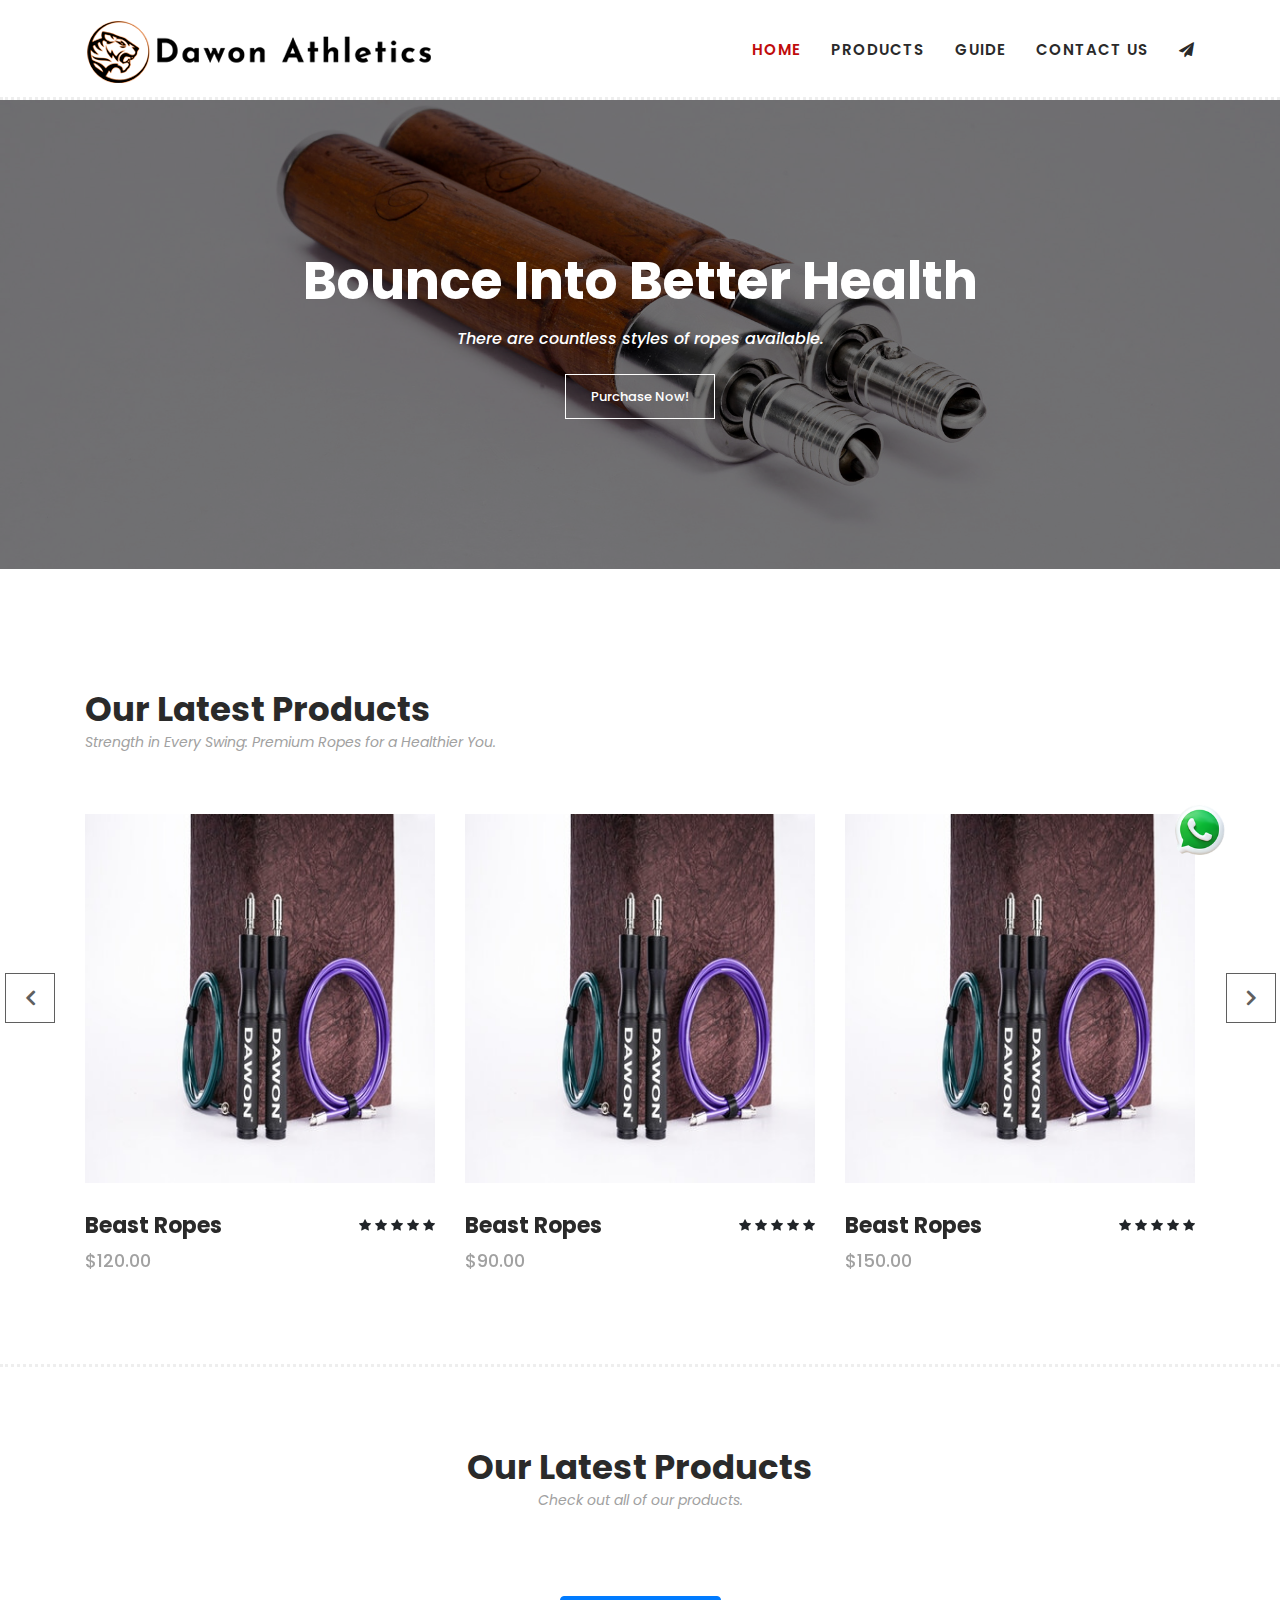
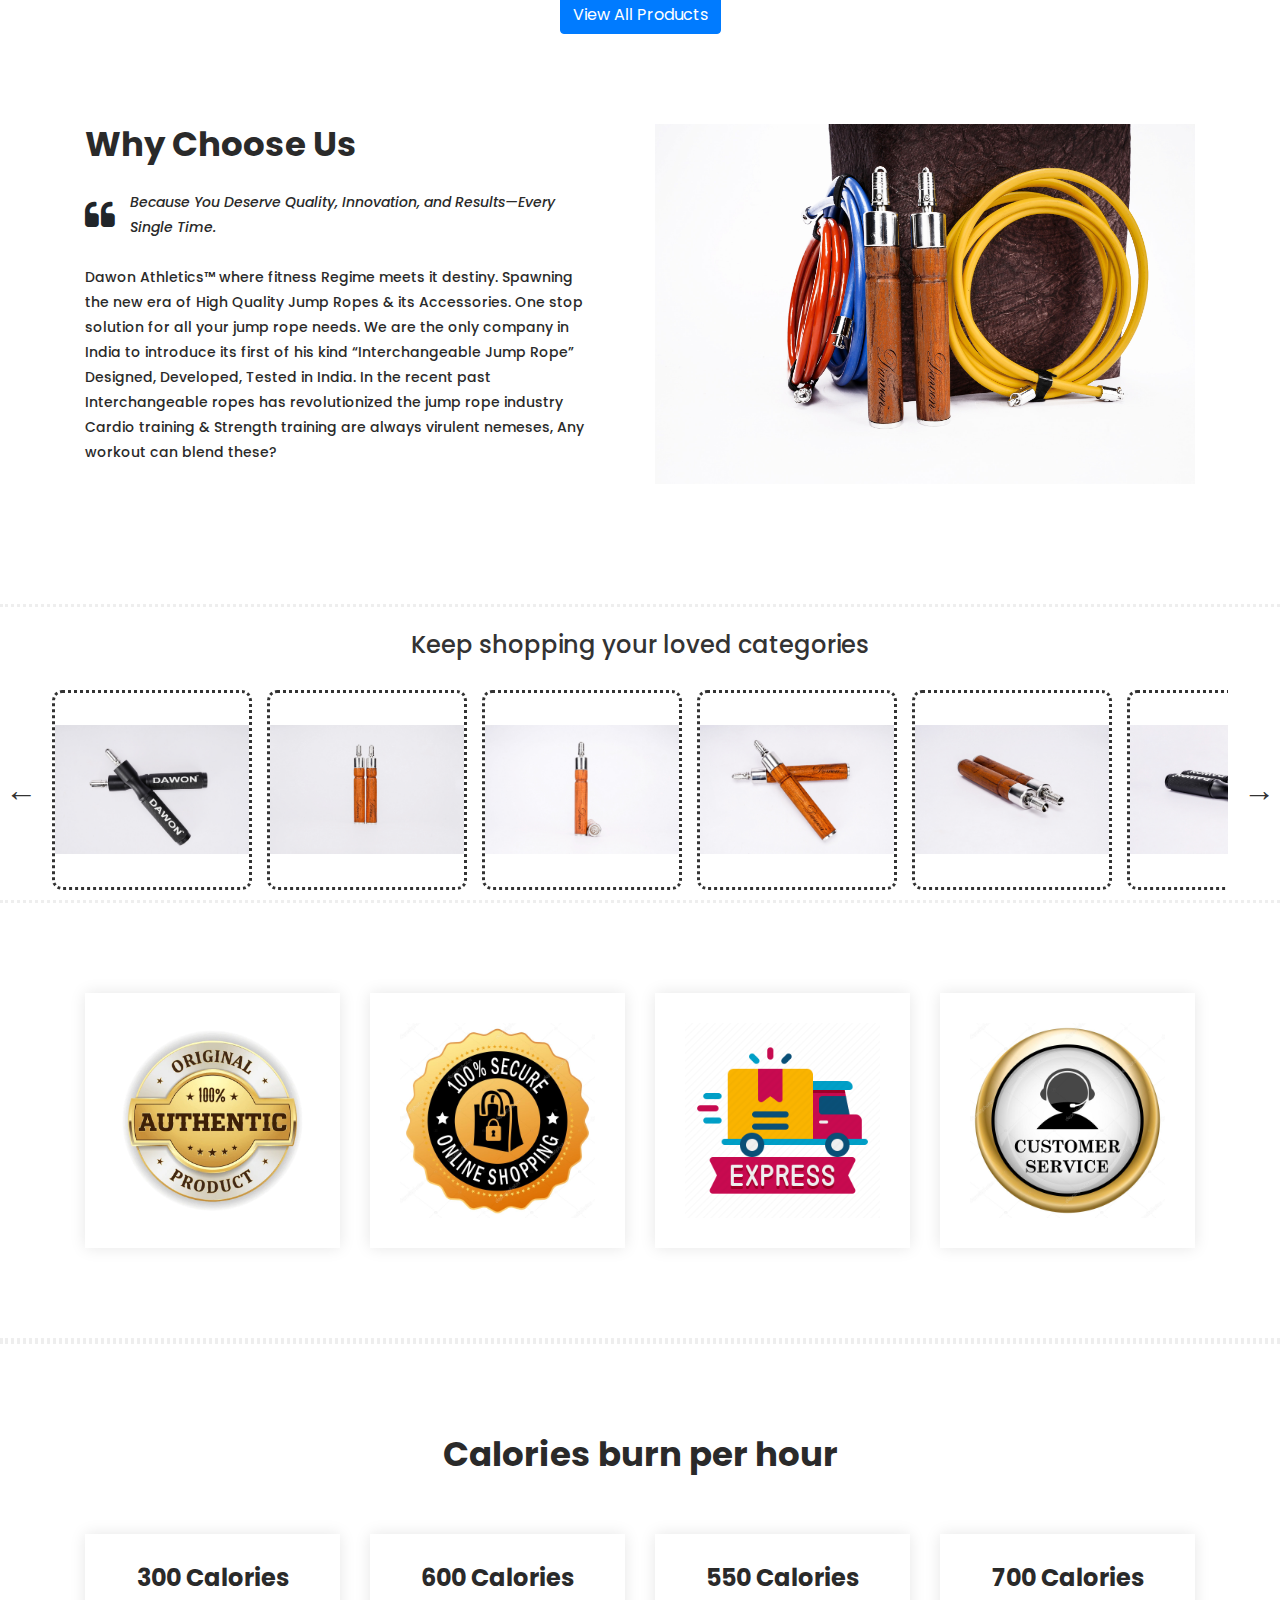
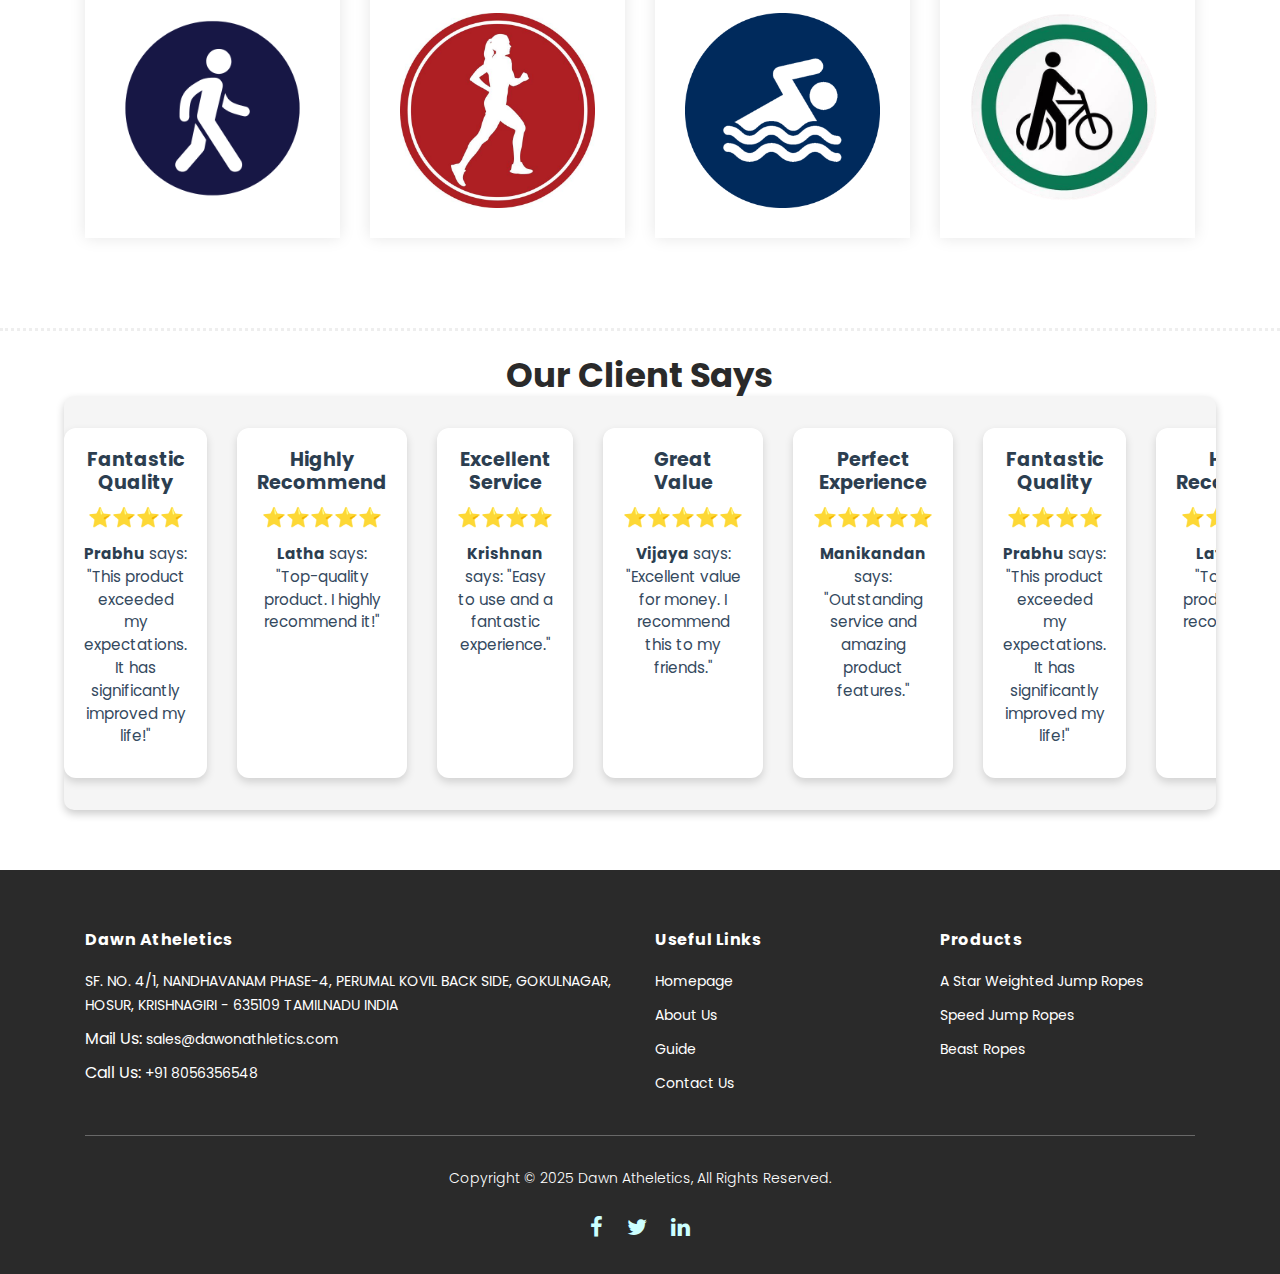
==== index.html @ d61cb9bd "first commit" ====
<!DOCTYPE html>
<html lang="en">

  <head>

    <meta charset="utf-8">
    <meta name="viewport" content="width=device-width, initial-scale=1, shrink-to-fit=no">
    <meta name="description" content="">
    <meta name="author" content="">
    <link href="https://fonts.googleapis.com/css?family=Poppins:100,200,300,400,500,600,700,800,900&display=swap" rel="stylesheet">

    <title>Dawn Athletics</title>


    <!-- Additional CSS Files -->
    <link rel="stylesheet" type="text/css" href="assets/css/bootstrap.min.css">

    <link rel="stylesheet" type="text/css" href="assets/css/font-awesome.css">

    <link rel="stylesheet" href="assets/css/style.css">

    <link rel="stylesheet" href="assets/css/owl-carousel.css">

    <link rel="stylesheet" href="assets/css/lightbox.css">
    <style>
      
    /* Section Container */
    .sectionn {
      display: flex;
      align-items: stretch; /* Ensures equal height */
      justify-content: space-between;
      padding: 4rem 2rem;
      max-width: 1200px;
      margin: 0 auto;
      height: 500px; /* Fixed height for the section */
    }

    /* Left Content */
    .contentt {
      flex: 1;
      padding: 0 2rem;
      display: flex;
      flex-direction: column;
      justify-content: center; /* Vertically center content */
    }

    .contentt h2 {
      font-size: 2rem;
      color: #ff5500;
      margin-bottom: 1rem;
    }

    .contentt p {
      font-size: 1.1rem;
      text-align: justify;
    }

    /* Right Image */
    .image-container {
      flex: 1;
      text-align: center;
      display: flex;
      align-items: center;
      justify-content: center;
    }

    .image-container img {
      width: 90%;  /* Set width to fill the container */
      height: 90%; /* Set height to match content and image */
      object-fit: cover; /* Ensures the image covers the space */
      border-radius: 5px;
    }

    /* Icon Container */
    .icon-container {
      display: flex;
      justify-content: center;  /* Center align icons */
      gap: 2rem;
      padding: 4rem 2rem;
      flex-wrap: wrap;
      max-width: 1200px;
      margin: 0 auto;
    }

    .icon-item {
      text-align: center;
      background-color: #ffffff;
      border-radius: 10px;
      padding: 30px 20px;
      box-shadow: 0 4px 8px rgba(0, 0, 0, 0.1);
      transition: transform 0.3s ease, box-shadow 0.3s ease;
      width: 150px;
      height: 200px;
      display: flex;
      flex-direction: column;
      justify-content: center;
      align-items: center;
    }

    .icon-item:hover {
      transform: translateY(-10px);
      box-shadow: 0 6px 12px rgba(0, 0, 0, 0.15);
    }

    .icon-item i {
      font-size: 50px;
      color: #4CAF50;
      margin-bottom: 15px;
      transition: color 0.3s ease;
    }

    .icon-item p {
      font-size: 16px;
      color: #333;
      font-weight: bold;
      margin: 0;
      text-align: center;
    }

    .icon-item:hover i {
      color: #ff5500; /* Change icon color on hover */
    }

    /* Responsive Design */
    @media (max-width: 1024px) {
      .section {
        flex-direction: column;
        height: auto;  /* Remove fixed height on smaller screens */
        padding: 3rem 2rem; /* Adjust padding for better mobile layout */
      }

      .content {
        padding: 1rem;
        margin-bottom: 2rem;
      }

      .content h2 {
        font-size: 2rem; /* Adjust heading size for smaller screens */
      }

      .content p {
        font-size: 1rem; /* Slightly smaller font for mobile */
      }

      .image-container {
        margin-top: 2rem;
        width: 100%;
        height: auto; /* Ensure image container adjusts well */
      }

      .image-container img {
        width: 100%; /* Adjust image to 100% width on smaller screens */
        height: auto; /* Keep the aspect ratio */
        object-fit: contain; /* Ensure the image remains fully visible */
      }

      .icon-container {
        gap: 1rem;
      }

      .icon-item {
        width: 120px;
        height: auto;
        padding: 20px 10px;
      }

      .icon-item i {
        font-size: 40px;
      }
    }

    /* Further adjustment for smaller screens (mobile phones) */
    @media (max-width: 480px) {
      .section {
        padding: 2rem 1rem; /* Reduce padding on mobile devices */
      }

      .content h2 {
        font-size: 1.5rem; /* Adjust heading size further */
        margin-bottom: 0.75rem;
      }

      .content p {
        font-size: 0.95rem; /* Adjust text size */
      }

      .icon-container {
        gap: 1rem;
        padding: 2rem 1rem;
      }

      .icon-item {
        width: 100px;
        padding: 15px;
      }

      .icon-item i {
        font-size: 35px;
      }

      .icon-item p {
        font-size: 14px;
      }
    }
/* icon css ends */

        h1 {
            text-align: center;
            margin-bottom: 30px;
            font-size: 2.5rem;
            color: #4CAF50;
        }

        .calories-container {
            display: flex;
            justify-content: space-evenly;
            gap: 20px;
            flex-wrap: wrap;
            overflow: hidden;
            align-items: center;
        }

        .activity-card {
            background-color: #fff;
            padding: 25px;
            border-radius: 15px;
            width: 180px;
            height: 230px;
            display: flex;
            flex-direction: column;
            justify-content: center;
            align-items: center;
            text-align: center;
            box-shadow: 0 10px 15px rgba(0, 0, 0, 0.1);
            position: relative;
            overflow: hidden;
            transition: transform 0.3s ease, box-shadow 0.3s ease;
            cursor: pointer;
        }

        .activity-card:hover {
            transform: scale(1.05);
            box-shadow: 0 15px 25px rgba(0, 0, 0, 0.2);
        }

        .activity-icon {
            font-size: 60px;
            color: #4CAF50;
            transition: color 0.3s ease;
        }

        .activity-card:hover .activity-icon {
            color: #FF5733;
        }

        .activity-name {
            font-size: 1.5rem;
            margin: 10px 0;
            font-weight: bold;
            color: #333;
        }

        .calories {
            font-size: 1.2rem;
            color: #555;
        }

        .tooltip {
            position: absolute;
            top: -20px;
            left: 50%;
            transform: translateX(-50%);
            background-color: #333;
            color: #fff;
            padding: 5px 10px;
            border-radius: 5px;
            font-size: 0.8rem;
            opacity: 0;
            visibility: hidden;
            transition: opacity 0.3s ease;
        }

        .activity-card:hover .tooltip {
            opacity: 1;
            visibility: visible;
        }

        @media screen and (max-width: 768px) {
            .calories-container {
                justify-content: center;
            }

            .activity-card {
                width: 150px;
                height: 200px;
            }

            .activity-icon {
                font-size: 50px;
            }

            .activity-name {
                font-size: 1.2rem;
            }

            .calories {
                font-size: 1rem;
            }
        }

        @media screen and (max-width: 480px) {
            .calories-container {
                flex-direction: column;
                align-items: center;
                justify-content: center;
            }

            .activity-card {
                width: 130px;
                height: 180px;
            }

            .activity-icon {
                font-size: 40px;
            }

            .activity-name {
                font-size: 1rem;
            }

            .calories {
                font-size: 0.9rem;
            }
        }
        /* calories code ends */

        /* product div  */
        .product-gallery {
            display: flex;
            flex-direction: column;
            align-items: center;
            text-align: center;
        }

        .heading {
            font-size: 1.5rem;
            margin-bottom: 20px;
            color: #333;
        }

        .carousel {
            display: flex;
            overflow-x: auto;
            scroll-behavior: smooth;
            gap: 15px;
            padding: 10px 0;
            width: 100%;
        }

        .carousel::-webkit-scrollbar {
            display: none;
        }

        .carousel img {
            width: 200px; /* increase image size */
            height: 200px; /* increase image size */
            object-fit: contain; /* ensure the full image is visible */
            border: 3px dotted #333; /* dotted border with color */
            border-radius: 10px;
            cursor: pointer;
            transition: transform 0.3s ease-in-out;
        }

        .carousel img:hover {
            transform: scale(1.1);
        }

        .arrow {
            font-size: 2rem;
            color: #333;
            cursor: pointer;
            background: none;
            border: none;
            outline: none;
            padding: 5px;
        }

        .arrow:disabled {
            color: #ccc;
            cursor: not-allowed;
        }

        .carousel-wrapper {
            display: flex;
            align-items: center;
            justify-content: space-between;
            gap: 10px;
            width: 100%;
        }
    </style>
    </head>
    
    <body>
    
    <!-- ***** Preloader Start ***** -->
    <div id="preloader">
        <div class="jumper">
            <div></div>
            <div></div>
            <div></div>
        </div>
    </div>  
    <!-- ***** Preloader End ***** -->
    
    
    <!-- ***** Header Area Start ***** -->
    <header class="header-area header-sticky">
        <div class="container">
            <div class="row">
                <div class="col-12">
                    <nav class="main-nav">
                        <a href="index.html" class="logo">
                            <img src="image/logo.png">
                        </a>
                        <ul class="nav">
                            <li class="scroll-to-section"><a href="index.html" class="active">HOME</a></li>
                            <li class="scroll-to-section"><a href="products.html">PRODUCTS</a></li>
                            <li class="scroll-to-section"><a href="guide.html">GUIDE</a></li>
                            <li class="scroll-to-section"><a href="contact.html">CONTACT US</a></li>
                            <li class="scroll-to-section"><a href="login.html"><i class="fa fa-paper-plane"></i></a></li>
                        </ul>        
                        <a class='menu-trigger'>
                            <span>Menu</span>
                        </a>
                        <!-- ***** Menu End ***** -->
                    </nav>
                </div>
            </div>
        </div>
    </header>
    <!-- ***** Header Area End ***** -->
     
    <div class="page-heading about-page-heading" id="top">
        <div class="container">
            <div class="row">
                <div class="col-lg-12">
                    <div class="inner-content">
                        <h2>Bounce Into Better Health</h2>
                        <span>There are countless styles of ropes available.</span>
                        <div class="main-border-button" style="margin-top: 2%;">
                            <a href="products.html">Purchase Now!</a>
                        </div>
                    </div>
                </div>
            </div>
        </div>
    </div>

    <!-- ***** Men Area Starts ***** -->
    <section class="section" id="men">
        <div class="container">
            <div class="row">
                <div class="col-lg-6">
                    <div class="section-heading">
                        <h2>Our Latest Products</h2>
                        <span>Strength in Every Swing: Premium Ropes for a Healthier You.</span>
                    </div>
                </div>
            </div>
        </div>
        <div class="container">
            <div class="row">
                <div class="col-lg-12">
                    <div class="men-item-carousel">
                        <div class="owl-men-item owl-carousel">
                            <div class="item">
                                <div class="thumb">
                                    <div class="hover-content">
                                        <ul>
                                            <li><a href="#"><i class="fa fa-eye"></i></a></li>
                                        </ul>
                                    </div>
                                    <img src="assets/images/Images/DSC00567 copy.jpg" alt="">
                                </div>
                                <div class="down-content">
                                    <h4>Beast Ropes</h4>
                                    <span>$120.00</span>
                                    <ul class="stars">
                                        <li><i class="fa fa-star"></i></li>
                                        <li><i class="fa fa-star"></i></li>
                                        <li><i class="fa fa-star"></i></li>
                                        <li><i class="fa fa-star"></i></li>
                                        <li><i class="fa fa-star"></i></li>
                                    </ul>
                                </div>
                            </div>
                            <div class="item">
                                <div class="thumb">
                                    <div class="hover-content">
                                        <ul>
                                            <li><a href="#"><i class="fa fa-eye"></i></a></li>
                                        </ul>
                                    </div>
                                    <img src="assets/images/Images/DSC00567 copy.jpg" alt="">
                                </div>
                                <div class="down-content">
                                    <h4>Beast Ropes</h4>
                                    <span>$90.00</span>
                                    <ul class="stars">
                                        <li><i class="fa fa-star"></i></li>
                                        <li><i class="fa fa-star"></i></li>
                                        <li><i class="fa fa-star"></i></li>
                                        <li><i class="fa fa-star"></i></li>
                                        <li><i class="fa fa-star"></i></li>
                                    </ul>
                                </div>
                            </div>
                            <div class="item">
                                <div class="thumb">
                                    <div class="hover-content">
                                        <ul>
                                            <li><a href="#"><i class="fa fa-eye"></i></a></li>
                                        </ul>
                                    </div>
                                    <img src="assets/images/Images/DSC00567 copy.jpg" alt="">
                                </div>
                                <div class="down-content">
                                    <h4>Beast Ropes</h4>
                                    <span>$150.00</span>
                                    <ul class="stars">
                                        <li><i class="fa fa-star"></i></li>
                                        <li><i class="fa fa-star"></i></li>
                                        <li><i class="fa fa-star"></i></li>
                                        <li><i class="fa fa-star"></i></li>
                                        <li><i class="fa fa-star"></i></li>
                                    </ul>
                                </div>
                            </div>
                            <div class="item">
                                <div class="thumb">
                                    <div class="hover-content">
                                        <ul>
                                            <li><a href="#"><i class="fa fa-eye"></i></a></li>
                                        </ul>
                                    </div>
                                    <img src="assets/images/Images/DSC00567 copy.jpg" alt="">
                                </div>
                                <div class="down-content">
                                    <h4>Beast Ropes</h4>
                                    <span>$120.00</span>
                                    <ul class="stars">
                                        <li><i class="fa fa-star"></i></li>
                                        <li><i class="fa fa-star"></i></li>
                                        <li><i class="fa fa-star"></i></li>
                                        <li><i class="fa fa-star"></i></li>
                                        <li><i class="fa fa-star"></i></li>
                                    </ul>
                                </div>
                            </div>
                        </div>
                    </div>
                </div>
            </div>
        </div>
    </section>

    <section class="section" id="products">
        <div class="container">
            <div class="row">
                <div class="col-lg-12">
                    <div class="section-heading">
                        <h2>Our Latest Products</h2>
                        <span>Check out all of our products.</span>
                    </div>
                </div>
            </div>
        </div>
        <div class="container">
            <div class="row" id="product-list">
                <!-- Products will be dynamically injected here -->
            </div>
            <div class="text-center mt-4" id="view-all-btn-container">
                <button class="btn btn-primary" id="view-all-btn" onclick="showAllProducts()">View All Products</button>
            </div>
        </div>
    </section>
    
    <section class="section" id="product" style="display: none;">
        <div class="container">
            <div class="row" id="product-container">
                <!-- Dynamic product details will be injected here -->
            </div>
        </div>
    </section>
    
    <script>
        function getCart() {
            const cart = localStorage.getItem('cart');
            return cart ? JSON.parse(cart) : [];
        }
    
        function saveCart(cart) {
            localStorage.setItem('cart', JSON.stringify(cart));
        }
    
        function addToCart(product) {
            let cart = getCart();
            cart.push(product);
            saveCart(cart);
            alert(product.p_name + ' has been added to the cart!');
            window.location.href = 'cart.html';
        }
    
        async function fetchProducts() {
            try {
                const response = await fetch("http://localhost:8888/dawnapi/getmainproducts");
                const products = await response.json();
    
                const productList = document.getElementById("product-list");
                productList.innerHTML = "";
    
                // Limit to 3 products initially
                const initialProducts = products.slice(0, 3);
    
                initialProducts.forEach((product) => {
                    const filledStars = Array(product.rating).fill('<li><i class="fa fa-star"></i></li>').join("");
    
                    const productHtml = `
                    <div class="col-lg-4">
                        <div class="item">
                            <div class="thumb">
                                <div class="hover-content">
                                    <ul>
                                        <li><a href="#" onclick="navigateToProduct('${product.p_name}')"><i class="fa fa-eye"></i></a></li>
                                    </ul>
                                </div>
                                <img src="${product.file_link}" alt="${product.p_name}">
                            </div>
                            <div class="down-content">
                                <h4>${product.p_name}</h4>
                                <span>$${product.price}</span>
                                <ul class="stars">
                                    ${filledStars}
                                </ul>
                            </div>
                        </div>
                    </div>`;
                    productList.innerHTML += productHtml;
                });
    
                // Store the remaining products for later use
                window.remainingProducts = products.slice(3);
    
                // Hide "View All" button if there are no remaining products
                if (window.remainingProducts.length === 0) {
                    document.getElementById('view-all-btn-container').style.display = 'none';
                }
            } catch (error) {
                console.error("Error fetching products:", error);
            }
        }
    
        function showAllProducts() {
            const productList = document.getElementById("product-list");
    
            window.remainingProducts.forEach((product) => {
                const filledStars = Array(product.rating).fill('<li><i class="fa fa-star"></i></li>').join("");
    
                const productHtml = `
                <div class="col-lg-4">
                    <div class="item">
                        <div class="thumb">
                            <div class="hover-content">
                                <ul>
                                    <li><a href="#" onclick="navigateToProduct('${product.p_name}')"><i class="fa fa-eye"></i></a></li>
                                </ul>
                            </div>
                            <img src="${product.file_link}" alt="${product.p_name}">
                        </div>
                        <div class="down-content">
                            <h4>${product.p_name}</h4>
                            <span>$${product.price}</span>
                            <ul class="stars">
                                ${filledStars}
                            </ul>
                        </div>
                    </div>
                </div>`;
                productList.innerHTML += productHtml;
            });
    
            // Hide the "View All" button after all products are shown
            document.getElementById('view-all-btn-container').style.display = 'none';
        }
    
        async function showProductDetails(p_name) {
            try {
                const response = await fetch('http://localhost:8888/dawnapi/getsubproducts');
                const products = await response.json();
    
                const container = document.getElementById('product-container');
                const productSection = document.getElementById('product');
    
                const selectedProduct = products.find(product => product.p_name === p_name);
                if (!selectedProduct) {
                    console.error('Product not found:', p_name);
                    return;
                }
    
                const {
                    file_link, price, rating, description, p_description, contents, file_link1: sizechart, shipping
                } = selectedProduct;
    
                const parsedPrice = parseFloat(price);
                const stars = Array(rating).fill('<li><i class="fa fa-star"></i></li>').join('');
    
                container.innerHTML = `<div class="col-lg-8">
                    <div class="left-images">
                        <img src="${file_link}" alt="Product Image">
                    </div>
                </div>
                <div class="col-lg-4">
                    <div class="right-content">
                        <h4>${p_name}</h4>
                        <span class="price">$${parsedPrice.toFixed(2)}</span>
                        <ul class="stars">
                            ${stars}
                        </ul>
                        <span>${description}</span>
                        <div class="quote">
                            <i class="fa fa-quote-left"></i>
                            <p>Lorem ipsum dolor sit amet, consectetur adipiscing elit, sed do eiuski smod.</p>
                        </div>
    
                        <div class="accordion-container">
                            <div class="accordion">
                                <div class="accordion-header" onclick="toggleAccordion(this)">
                                    <h5>Product Description</h5>
                                    <span class="toggle-icon" style="font-size: x-large;">+</span>
                                </div>
                                <div class="accordion-content">
                                    <p>${p_description}</p>
                                </div>
                            </div>
    
                            <div class="accordion">
                                <div class="accordion-header" onclick="toggleAccordion(this)">
                                    <h5>Contents</h5>
                                    <span class="toggle-icon" style="font-size: x-large;">+</span>
                                </div>
                                <div class="accordion-content">
                                    <p>${contents}</p>
                                </div>
                            </div>
    
                            <div class="accordion">
                                <div class="accordion-header" onclick="toggleAccordion(this)">
                                    <h5>Size Chart</h5>
                                    <span class="toggle-icon" style="font-size: x-large;">+</span>
                                </div>
                                <div class="accordion-content">
                                    <img src="${sizechart}" alt="Size Chart" style="max-width: 100%; height: auto;">
                                </div>
                            </div>
    
                            <div class="accordion">
                                <div class="accordion-header" onclick="toggleAccordion(this)">
                                    <h5>Shipping Details</h5>
                                    <span class="toggle-icon" style="font-size: x-large;">+</span>
                                </div>
                                <div class="accordion-content">
                                    <p>${shipping}</p>
                                </div>
                            </div>
                        </div>
    
                        <div class="quantity-content">
                            <div class="left-content">
                                <h6>No. of Orders</h6>
                            </div>
                            <div class="right-content">
                                <div class="quantity buttons-added">
                                    <input type="button" value="-" class="minus" onclick="updateQuantity(-1, ${parsedPrice})">
                                    <input type="number" step="1" min="1" value="1" title="Qty" class="input-text qty text">
                                    <input type="button" value="+" class="plus" onclick="updateQuantity(1, ${parsedPrice})">
                                </div>
                            </div>
                        </div>
                        <div class="total">
                            <h4 id="total-price">Total: $${parsedPrice.toFixed(2)}</h4>
                            <div class="main-border-button"><a href="#" onclick='addToCart(${JSON.stringify(selectedProduct)})'>Add To Cart</a></div>
                        </div>
                    </div>
                </div>`;
    
                document.getElementById('products').style.display = 'none';
                productSection.style.display = 'block';
            } catch (error) {
                console.error('Error showing product details:', error);
            }
        }
    
        function navigateToProduct(p_name) {
            history.pushState({ view: 'product', p_name }, '', '#product');
            showProductDetails(p_name);
        }
    
        window.onpopstate = (event) => {
            if (event.state && event.state.view === 'product') {
                showProductDetails(event.state.p_name);
            } else {
                document.getElementById('product').style.display = 'none';
                document.getElementById('products').style.display = 'block';
            }
        };
    
        fetchProducts();
    </script>     

    <!-- ***** Explore Area Starts ***** -->
    <section class="section" id="explore">
        <div class="container">
            <div class="row">
                <div class="col-lg-6">
                    <div class="left-content">
                        <h2>Why Choose Us</h2>
                        <div class="quote">
                            <i class="fa fa-quote-left"></i><p>Because You Deserve Quality, Innovation, and Results—Every Single Time.</p>
                        </div>
                        <p>Dawon Athletics™ where fitness Regime meets it destiny. Spawning the new era of High Quality Jump Ropes & its Accessories. One stop solution for all your jump rope needs. We are the only company in India to introduce its first of his kind “Interchangeable Jump Rope” Designed, Developed, Tested in India. In the recent past Interchangeable ropes has revolutionized the jump rope industry Cardio training & Strength training are always virulent nemeses, Any workout can blend these?</p>
                    </div>
                </div>
                <div class="col-lg-6">
                    <div class="right-content">
                        <div class="row">
                            <!-- <div class="col-lg-6">
                                <div class="leather">
                                    <h4>Best Ropes</h4>
                                    <span>Latest Collection</span>
                                </div>
                            </div> -->
                            <div class="col-lg-12">
                                <div class="first-image">
                                    <img src="image/DSC00555 copy 2.jpg" alt="">
                                </div>
                            </div>
                        </div>
                    </div>
                </div>
            </div>
        </div>
    </section>
    
    <!-- product starts  -->
     <br />
    <div class="product-gallery">
      <h2 class="heading">Keep shopping your loved categories</h2>
      <div class="carousel-wrapper">
          <button class="arrow left-arrow" onclick="scrollLeft()">&#8592;</button>
          <div class="carousel" id="carousel">
             <img src="./image/DSC00498 copy.jpg" alt="">
             <img src="./image/DSC00499 copy.jpg" alt="">
             <img src="./image/DSC00500 copy.jpg" alt="">
             <img src="./image/DSC00501.jpg" alt="">
             <img src="./image/DSC00507 copy.jpg" alt="">
             <img src="./image/DSC00509 copy.jpg" alt="">
             <img src="./image/DSC00512 copy.jpg" alt="">
             <!-- <img src="./image/DSC00541 copy 2.jpg" alt=""> -->
             <img src="./image/DSC00545 copy 2.jpg" alt="">
             <img src="./image/DSC00547 copy 2.jpg" alt="">
             <img src="./image/DSC00548 copy 2.jpg" alt="">
             <img src="./image/DSC00555 copy 2.jpg" alt="">
             <img src="./image/DSC00562 copy 2.jpg" alt="">
             <!-- <img src="./image/why.png" alt="Dawon Athletics Jump Rope and Accessories"> -->
          </div>
          <button class="arrow right-arrow" onclick="scrollRight()">&#8594;</button>
      </div>
    </div>
    
    <script>
      const carousel = document.getElementById('carousel');
    
      function scrollLeft() {
          carousel.scrollBy({
              left: -200,
              behavior: 'smooth'
          });
      }
    
      function scrollRight() {
          carousel.scrollBy({
              left: 200,
              behavior: 'smooth'
          });
      }
    </script>

<section class="our-services">
    <div class="container">
        <div class="row">
            <div class="col-lg-12">
            </div>
            <div class="col-lg-3">
                <div class="service-item">
                    <!-- <h4>100%               Authentic</h4> -->
                    <img src="image/OIP.webp" alt="">
                </div>
            </div>
            <div class="col-lg-3">
                <div class="service-item">
                    <!-- <h4>Secure Shopping</h4> -->
                    <img src="image/secure.jpg" alt="">
                </div>
            </div>
            <div class="col-lg-3">
                <div class="service-item">
                    <!-- <h4>Express Shipping</h4> -->
                    <img src="image/express.webp" alt="">
                </div>
            </div>
            <div class="col-lg-3">
                <div class="service-item">
                    <!-- <h4>Customer Services</h4> -->
                    <img src="image/customer.jpg" alt="">
                </div>
            </div>
        </div>
    </div>
</section>

<section class="our-services">
    <div class="container">
<div class="col-lg-12" style="text-align: center;">
    <div class="section-heading">
        <h2>Calories burn per hour</h2>
        <!-- <span>Details to details is what makes Hexashop different from the other themes.</span> -->
    </div>
</div>
        <div class="row">
            <div class="col-lg-12">
            </div>
            <div class="col-lg-3">
                <div class="service-item">
                    <h4>300 Calories</h4>
                    <img src="image/walking.webp" alt="">
                </div>
            </div>
            <div class="col-lg-3">
                <div class="service-item">
                    <h4>600 Calories</h4>
                    <img src="image/Jogging.jpg" alt="">
                </div>
            </div>
            <div class="col-lg-3">
                <div class="service-item">
                    <h4>550 Calories</h4>
                    <img src="image/swimming.png" alt="">
                </div>
            </div>
            <div class="col-lg-3">
                <div class="service-item">
                    <h4>700 Calories</h4>
                    <img src="image/Cycling.png" alt="">
                </div>
            </div>
        </div>
    </div>
    </section>


    <br />
    <center>
        <div class="section-heading">
            <h2>Our Client Says</h2>
        </div>
    <div class="sliderr">
        <div class="slide-track">
            <!-- Reviews -->
            <div class="review">
                <div class="review-header">
                    <h3>Fantastic Quality</h3>
                    <span class="rating">⭐⭐⭐⭐</span>
                </div>
                <div class="review-text">
                    <p><span class="user-name">Prabhu</span> says: "This product exceeded my expectations. It has significantly improved my life!"</p>
                </div>
            </div>
            <div class="review">
                <div class="review-header">
                    <h3>Highly Recommend</h3>
                    <span class="rating">⭐⭐⭐⭐⭐</span>
                </div>
                <div class="review-text">
                    <p><span class="user-name">Latha</span> says: "Top-quality product. I highly recommend it!"</p>
                </div>
            </div>
            <div class="review">
                <div class="review-header">
                    <h3>Excellent Service</h3>
                    <span class="rating">⭐⭐⭐⭐</span>
                </div>
                <div class="review-text">
                    <p><span class="user-name">Krishnan</span> says: "Easy to use and a fantastic experience."</p>
                </div>
            </div>
            <div class="review">
                <div class="review-header">
                    <h3>Great Value</h3>
                    <span class="rating">⭐⭐⭐⭐⭐</span>
                </div>
                <div class="review-text">
                    <p><span class="user-name">Vijaya</span> says: "Excellent value for money. I recommend this to my friends."</p>
                </div>
            </div>
            <div class="review">
                <div class="review-header">
                    <h3>Perfect Experience</h3>
                    <span class="rating">⭐⭐⭐⭐⭐</span>
                </div>
                <div class="review-text">
                    <p><span class="user-name">Manikandan</span> says: "Outstanding service and amazing product features."</p>
                </div>
            </div>

            <!-- Duplicate Reviews for seamless sliding -->
            <div class="review">
                <div class="review-header">
                    <h3>Fantastic Quality</h3>
                    <span class="rating">⭐⭐⭐⭐</span>
                </div>
                <div class="review-text">
                    <p><span class="user-name">Prabhu</span> says: "This product exceeded my expectations. It has significantly improved my life!"</p>
                </div>
            </div>
            <div class="review">
                <div class="review-header">
                    <h3>Highly Recommend</h3>
                    <span class="rating">⭐⭐⭐⭐⭐</span>
                </div>
                <div class="review-text">
                    <p><span class="user-name">Latha</span> says: "Top-quality product. I highly recommend it!"</p>
                </div>
            </div>
        </div>
    </div>
    </center>

    <div class="whatsapp-icon">
        <a href="https://wa.me/+918056356548?text=Hello,%20I%20would%20like%20to%20enquire%20about%20the%20products%20in%20Dawon%20Athletics%20Could%20you%20provide%20more%20details%20on%20available%20products%20and%20the%20delivery%20of%20the%20products?" target="_blank">
            <img src="./assets/images/whatsapp-logo.png" alt="WhatsApp Icon">
        </a>
    </div>

    <!-- ***** Footer Start ***** -->
    <footer>
        <div class="container">
            <div class="row">
                <div class="col-lg-6">
                    <div class="first-item">
                        <div class="logo" style="color: white;">
                             <h4>Dawn Atheletics</h4>
                        </div>
                        <ul>
                            <li><a href="#">SF. NO. 4/1, NANDHAVANAM PHASE-4,
                                PERUMAL KOVIL BACK SIDE, GOKULNAGAR,
                                HOSUR, KRISHNAGIRI - 635109
                                TAMILNADU INDIA</a></li>
                            <li style="color: #fff;">Mail Us: <a href="#">sales@dawonathletics.com</a></li>
                            <li style="color: #fff;">Call Us: <a href="#">+91 8056356548</a></li>
                        </ul>
                    </div>
                </div>
                <div class="col-lg-3">
                    <h4>Useful Links</h4>
                    <ul>
                        <li><a href="index.html">Homepage</a></li>
                        <li><a href="about.html">About Us</a></li>
                        <li><a href="guide.html">Guide</a></li>
                        <li><a href="contact.html">Contact Us</a></li>
                    </ul>
                </div>
                <div class="col-lg-3">
                    <h4>Products</h4>
                    <ul>
                        <li><a href="products.html">A Star Weighted Jump Ropes</a></li>
                        <li><a href="products.html">Speed Jump Ropes</a></li>
                        <li><a href="products.html">Beast Ropes</a></li>
                    </ul>
                </div>
                <div class="col-lg-12">
                    <div class="under-footer">
                        <p>Copyright © 2025  Dawn Atheletics, All Rights Reserved. 
                        <ul>
                            <li><a href="#"><i class="fa fa-facebook"></i></a></li>
                            <li><a href="#"><i class="fa fa-twitter"></i></a></li>
                            <li><a href="#"><i class="fa fa-linkedin"></i></a></li>
                        </ul>
                    </div>
                </div>
            </div>
        </div>
    </footer>
    

    <!-- jQuery -->
    <script src="assets/js/jquery-2.1.0.min.js"></script>

    <!-- Bootstrap -->
    <script src="assets/js/popper.js"></script>
    <script src="assets/js/bootstrap.min.js"></script>

    <!-- Plugins -->
    <script src="assets/js/owl-carousel.js"></script>
    <script src="assets/js/accordions.js"></script>
    <script src="assets/js/datepicker.js"></script>
    <script src="assets/js/scrollreveal.min.js"></script>
    <script src="assets/js/waypoints.min.js"></script>
    <script src="assets/js/jquery.counterup.min.js"></script>
    <script src="assets/js/imgfix.min.js"></script> 
    <script src="assets/js/slick.js"></script> 
    <script src="assets/js/lightbox.js"></script> 
    <script src="assets/js/isotope.js"></script> 
    
    <!-- Global Init -->
    <script src="assets/js/custom.js"></script>

    <script>

        $(function() {
            var selectedClass = "";
            $("p").click(function(){
            selectedClass = $(this).attr("data-rel");
            $("#portfolio").fadeTo(50, 0.1);
                $("#portfolio div").not("."+selectedClass).fadeOut();
            setTimeout(function() {
              $("."+selectedClass).fadeIn();
              $("#portfolio").fadeTo(50, 1);
            }, 500);
                
            });
        });

    </script>

  </body>
</html>
---- assets/css/style.css ----
/*

TemplateMo 571 Hexashop

https://templatemo.com/tm-571-hexashop

*/

/* ---------------------------------------------
Table of contents
------------------------------------------------
01. font & reset css
02. reset
03. global styles
04. header
05. banner
06. features
07. testimonials
08. contact
09. footer
10. preloader
11. search
12. portfolio

--------------------------------------------- */
/* 
---------------------------------------------
font & reset css
--------------------------------------------- 
*/
@import url("https://fonts.googleapis.com/css?family=Poppins:100,200,300,400,500,600,700,800,900");
/* 
---------------------------------------------
reset
--------------------------------------------- 
*/
html, body, div, span, applet, object, iframe, h1, h2, h3, h4, h5, h6, p, blockquote, div
pre, a, abbr, acronym, address, big, cite, code, del, dfn, em, font, img, ins, kbd, q,
s, samp, small, strike, strong, sub, sup, tt, var, b, u, i, center, dl, dt, dd, ol, ul, li,
figure, header, nav, section, article, aside, footer, figcaption {
  margin: 0;
  padding: 0;
  border: 0;
  outline: 0;
}

.clearfix:after {
  content: ".";
  display: block;
  clear: both;
  visibility: hidden;
  line-height: 0;
  height: 0;
}

.clearfix {
  display: inline-block;
}

html[xmlns] .clearfix {
  display: block;
}

* html .clearfix {
  height: 1%;
}

ul, li {
  padding: 0;
  margin: 0;
  list-style: none;
}

header, nav, section, article, aside, footer, hgroup {
  display: block;
}

* {
  box-sizing: border-box;
}

html, body {
  font-family: 'Poppins', sans-serif;
  font-weight: 400;
  background-color: #fff;
  font-size: 16px;
  -ms-text-size-adjust: 100%;
  -webkit-font-smoothing: antialiased;
  -moz-osx-font-smoothing: grayscale;
}

a {
  text-decoration: none !important;
}

h1, h2, h3, h4, h5, h6 {
  margin-top: 0px;
  margin-bottom: 0px;
}

ul {
  margin-bottom: 0px;
}

p {
  font-size: 14px;
  line-height: 25px;
  color: #2a2a2a;
}

.slider_section {
  background-color: #111112;
  position: relative;
}

.slider_section::before {
  content: "";
  position: absolute;
  left: 0;
  top: 0;
  width: 80%;
  height: 100%;
  background-image: url(../images/slider-bg.png);
  background-size: 100% 100%;
  z-index: 2;
}

.slider_section .row {
  -webkit-box-align: center;
      -ms-flex-align: center;
          align-items: center;
  height: 100%;
}

.slider_section .detail-container {
  display: -webkit-box;
  display: -ms-flexbox;
  display: flex;
  -webkit-box-pack: center;
      -ms-flex-pack: center;
          justify-content: center;
}

.slider_section .detail-box {
  color: #f6f8f7;
  position: relative;
  z-index: 3;
}

.slider_section .detail-box h1 {
  font-size: 3rem;
  font-weight: bold;
  text-transform: uppercase;
  margin-bottom: 25px;
}

.slider_section .detail-box p {
  margin-bottom: 25px;
}

.slider_section .detail-box .btn-box {
  display: -webkit-box;
  display: -ms-flexbox;
  display: flex;
  -ms-flex-wrap: wrap;
      flex-wrap: wrap;
  margin: 0 -5px;
}

.slider_section .detail-box .btn-box a {
  width: 165px;
  text-align: center;
  margin: 5px;
}

.slider_section .detail-box .btn-box .btn-1 {
  display: inline-block;
  padding: 8px 0;
  background-color: #d33d33;
  border: 1px solid #d33d33;
  color: #ffffff;
  border-radius: 0px;
  -webkit-transition: all .3s;
  transition: all .3s;
}

.slider_section .detail-box .btn-box .btn-1:hover {
  background-color: transparent;
  color: #d33d33;
}

.slider_section .detail-box .btn-box .btn-2 {
  display: inline-block;
  padding: 8px 0;
  background-color: #ffffff;
  border: 1px solid #ffffff;
  color: #000000;
  border-radius: 0px;
  -webkit-transition: all .3s;
  transition: all .3s;
}

.slider_section .detail-box .btn-box .btn-2:hover {
  background-color: transparent;
  color: #ffffff;
}

.slider_section .img_container {
  background-color: #ffffff;
  position: relative;
  overflow: hidden;
}

.slider_section .img_container .img-box img {
  width: 100%;
}

.slider_section #carouselExampleIndicators {
  position: unset;
  width: 100%;
}

.slider_section .carousel-indicators.indicator-1 {
  width: 50px;
  height: 100%;
  -webkit-box-orient: vertical;
  -webkit-box-direction: normal;
      -ms-flex-direction: column;
          flex-direction: column;
  -webkit-box-align: end;
      -ms-flex-align: end;
          align-items: flex-end;
  left: initial;
  right: 25px;
  margin: 0;
}

.slider_section .carousel-indicators.indicator-1 li {
  width: 20px;
  height: 20px;
  border-radius: 100%;
  opacity: 1;
  background-color: #010106;
  margin: 0;
}

.slider_section .carousel-indicators.indicator-1 li.active {
  background-color: #d33d33;
}

.slider_section .carousel-indicators.indicator-2 {
  width: 50px;
  height: 50px;
  top: 50%;
  left: 46%;
  margin: 0;
  -webkit-transform: translateY(-50%);
          transform: translateY(-50%);
  background-color: #d33d33;
  -webkit-box-pack: center;
      -ms-flex-pack: center;
          justify-content: center;
  -webkit-box-align: center;
      -ms-flex-align: center;
          align-items: center;
  border-radius: 100%;
}

.slider_section .carousel-indicators.indicator-2 li {
  text-indent: unset;
  border-radius: 100%;
  opacity: 1;
  display: none;
  color: #ffffff;
  border: none;
  width: auto;
  height: auto;
  background-color: transparent;
}

.slider_section .carousel-indicators.indicator-2 li.active {
  display: block;
  border: none;
}

/* 
---------------------------------------------
global styles
--------------------------------------------- 
*/
html,
body {
  background: #fff;
  font-family: 'Poppins', sans-serif;
}

::selection {
  background: #2a2a2a;
  color: #fff;
}

::-moz-selection {
  background: #2a2a2a;
  color: #fff;
}

@media (max-width: 991px) {
  html, body {
    overflow-x: hidden;
  }
  .mobile-top-fix {
    margin-top: 30px;
    margin-bottom: 0px;
  }
  .mobile-bottom-fix {
    margin-bottom: 30px;
  }
  .mobile-bottom-fix-big {
    margin-bottom: 60px;
  }
}

.main-border-button a {
  font-size: 13px;
  color: #fff;
  border: 1px solid #fff;
  padding: 12px 25px;
  display: inline-block;
  font-weight: 500;
  transition: all .3s;
}

.main-border-button a:hover {
  background-color: #fff;
  color: #2a2a2a;
}

.main-white-button a {
  font-size: 13px;
  color: #2a2a2a;
  background-color: #fff;
  padding: 12px 25px;
  display: inline-block;
  border-radius: 3px;
  font-weight: 600;
  transition: all .3s;
}

.main-white-button a:hover {
  opacity: 0.9;
}

.main-text-button a {
  font-size: 13px;
  color: #fff;
  font-weight: 600;
  transition: all .3s;
}

.main-text-button a:hover {
  opacity: 0.9;
}

.section-heading h2 {
  font-size: 34px;
  font-weight: 700;
  color: #2a2a2a;
}

.section-heading span {
  font-size: 14px;
  color: #a1a1a1;
  font-style: italic;
  font-weight: 400;
}



/* 
---------------------------------------------
header
--------------------------------------------- 
*/

.background-header {
  border-bottom: none !important;
  background-color: #fff;
  height: 80px!important;
  position: fixed!important;
  top: 0px;
  left: 0px;
  right: 0px;
  box-shadow: 0px 0px 10px rgba(0,0,0,0.15)!important;
}

.background-header .logo,
.background-header .main-nav .nav li a {
  color: #1e1e1e!important;
}

.background-header .main-nav .nav li:hover a {
  color: #2a2a2a!important;
}

.background-header .nav li a.active {
  color: #2a2a2a!important;
}

.header-area {
  border-bottom: 3px dotted #eee;
  box-shadow: none;
  background-color: #fff;
  position: absolute;
  top: 0px;
  left: 0px;
  right: 0px;
  z-index: 100;
  height: 100px;
  -webkit-transition: all .5s ease 0s;
  -moz-transition: all .5s ease 0s;
  -o-transition: all .5s ease 0s;
  transition: all .5s ease 0s;
}

.header-area .main-nav {
  min-height: 80px;
  background: transparent;
}

.header-area .main-nav .logo {
  line-height: 100px;
  color: #fff;
  font-size: 25px;
  font-weight: 700;
  text-transform: uppercase;
  letter-spacing: 2px;
  float: left;
  -webkit-transition: all 0.3s ease 0s;
  -moz-transition: all 0.3s ease 0s;
  -o-transition: all 0.3s ease 0s;
  transition: all 0.3s ease 0s;
}

.background-header .main-nav .logo {
  line-height: 75px;
}

.background-header .nav {
  margin-top: 20px !important;
}

.header-area .main-nav .nav {
  float: right;
  margin-top: 30px;
  margin-right: 0px;
  background-color: transparent;
  -webkit-transition: all 0.3s ease 0s;
  -moz-transition: all 0.3s ease 0s;
  -o-transition: all 0.3s ease 0s;
  transition: all 0.3s ease 0s;
  position: relative;
  z-index: 999;
}

.header-area .main-nav .nav li {
  padding-left: 15px;
  padding-right: 15px;
}

.header-area .main-nav .nav li:last-child {
  padding-right: 0px;
}

.header-area .main-nav .nav li a {
  display: block;
  font-weight: 600;
  font-size: 15px;
  color: #2a2a2a;
  text-transform: capitalize;
  -webkit-transition: all 0.3s ease 0s;
  -moz-transition: all 0.3s ease 0s;
  -o-transition: all 0.3s ease 0s;
  transition: all 0.3s ease 0s;
  height: 40px;
  line-height: 40px;
  border: transparent;
  letter-spacing: 1px;
}

.header-area .main-nav .nav li a {
  color: #2a2a2a;
}

.header-area .main-nav .nav li:hover a,
.header-area .main-nav .nav li a.active {
  color: #C00B0B!important;
}

.background-header .main-nav .nav li:hover a,
.background-header .main-nav .nav li a.active {
  color: #C00B0B!important;
  opacity: 1;
}

.header-area .main-nav .nav li.submenu {
  position: relative;
  padding-right: 30px;
}

.header-area .main-nav .nav li.submenu:after {
  font-family: FontAwesome;
  content: "\f107";
  font-size: 12px;
  color: #2a2a2a;
  position: absolute;
  right: 18px;
  top: 12px;
}

.background-header .main-nav .nav li.submenu:after {
  color: #2a2a2a;
}

.header-area .main-nav .nav li.submenu ul {
  position: absolute;
  width: 200px;
  box-shadow: 0 2px 28px 0 rgba(0, 0, 0, 0.06);
  overflow: hidden;
  top: 50px;
  opacity: 0;
  transform: translateY(+2em);
  visibility: hidden;
  z-index: -1;
  transition: all 0.3s ease-in-out 0s, visibility 0s linear 0.3s, z-index 0s linear 0.01s;
}

.header-area .main-nav .nav li.submenu ul li {
  margin-left: 0px;
  padding-left: 0px;
  padding-right: 0px;
}

.header-area .main-nav .nav li.submenu ul li a {
  opacity: 1;
  display: block;
  background: #f7f7f7;
  color: #2a2a2a!important;
  padding-left: 20px;
  height: 40px;
  line-height: 40px;
  -webkit-transition: all 0.3s ease 0s;
  -moz-transition: all 0.3s ease 0s;
  -o-transition: all 0.3s ease 0s;
  transition: all 0.3s ease 0s;
  position: relative;
  font-size: 13px;
  font-weight: 400;
  border-bottom: 1px solid #eee;
}

.header-area .main-nav .nav li.submenu ul li a:hover {
  background: #fff;
  color: #C00B0B!important;
  padding-left: 25px;
}

.header-area .main-nav .nav li.submenu ul li a:hover:before {
  width: 3px;
}

.header-area .main-nav .nav li.submenu:hover ul {
  visibility: visible;
  opacity: 1;
  z-index: 1;
  transform: translateY(0%);
  transition-delay: 0s, 0s, 0.3s;
}

.header-area .main-nav .menu-trigger {
  cursor: pointer;
  display: block;
  position: absolute;
  top: 33px;
  width: 32px;
  height: 40px;
  text-indent: -9999em;
  z-index: 99;
  right: 40px;
  display: none;
}

.background-header .main-nav .menu-trigger {
  top: 23px;
}

.header-area .main-nav .menu-trigger span,
.header-area .main-nav .menu-trigger span:before,
.header-area .main-nav .menu-trigger span:after {
  -moz-transition: all 0.4s;
  -o-transition: all 0.4s;
  -webkit-transition: all 0.4s;
  transition: all 0.4s;
  background-color: #1e1e1e;
  display: block;
  position: absolute;
  width: 30px;
  height: 2px;
  left: 0;
}

.background-header .main-nav .menu-trigger span,
.background-header .main-nav .menu-trigger span:before,
.background-header .main-nav .menu-trigger span:after {
  background-color: #1e1e1e;
}

.header-area .main-nav .menu-trigger span:before,
.header-area .main-nav .menu-trigger span:after {
  -moz-transition: all 0.4s;
  -o-transition: all 0.4s;
  -webkit-transition: all 0.4s;
  transition: all 0.4s;
  background-color: #1e1e1e;
  display: block;
  position: absolute;
  width: 30px;
  height: 2px;
  left: 0;
  width: 75%;
}

.background-header .main-nav .menu-trigger span:before,
.background-header .main-nav .menu-trigger span:after {
  background-color: #1e1e1e;
}

.header-area .main-nav .menu-trigger span:before,
.header-area .main-nav .menu-trigger span:after {
  content: "";
}

.header-area .main-nav .menu-trigger span {
  top: 16px;
}

.header-area .main-nav .menu-trigger span:before {
  -moz-transform-origin: 33% 100%;
  -ms-transform-origin: 33% 100%;
  -webkit-transform-origin: 33% 100%;
  transform-origin: 33% 100%;
  top: -10px;
  z-index: 10;
}

.header-area .main-nav .menu-trigger span:after {
  -moz-transform-origin: 33% 0;
  -ms-transform-origin: 33% 0;
  -webkit-transform-origin: 33% 0;
  transform-origin: 33% 0;
  top: 10px;
}

.header-area .main-nav .menu-trigger.active span,
.header-area .main-nav .menu-trigger.active span:before,
.header-area .main-nav .menu-trigger.active span:after {
  background-color: transparent;
  width: 100%;
}

.header-area .main-nav .menu-trigger.active span:before {
  -moz-transform: translateY(6px) translateX(1px) rotate(45deg);
  -ms-transform: translateY(6px) translateX(1px) rotate(45deg);
  -webkit-transform: translateY(6px) translateX(1px) rotate(45deg);
  transform: translateY(6px) translateX(1px) rotate(45deg);
  background-color: #1e1e1e;
}

.background-header .main-nav .menu-trigger.active span:before {
  background-color: #1e1e1e;
}

.header-area .main-nav .menu-trigger.active span:after {
  -moz-transform: translateY(-6px) translateX(1px) rotate(-45deg);
  -ms-transform: translateY(-6px) translateX(1px) rotate(-45deg);
  -webkit-transform: translateY(-6px) translateX(1px) rotate(-45deg);
  transform: translateY(-6px) translateX(1px) rotate(-45deg);
  background-color: #1e1e1e;
}

.background-header .main-nav .menu-trigger.active span:after {
  background-color: #1e1e1e;
}

.header-area.header-sticky {
  min-height: 80px;
}

.header-area .nav {
  margin-top: 30px;
}

.header-area.header-sticky .nav li a.active {
  color: #C00B0B;
}

@media (max-width: 1200px) {
  .header-area .main-nav .nav li {
    padding-left: 12px;
    padding-right: 12px;
  }
  .header-area .main-nav:before {
    display: none;
  }
}

.sliderr {
  overflow: hidden;
  width: 90%;
  padding: 2em 0;
  background-color: whitesmoke;
  border-radius: 10px;
  box-shadow: 0 4px 8px rgba(0, 0, 0, 0.2);
}

.slide-track {
  display: flex;
  gap: 30px; /* Increased gap for better spacing */
  animation: scroll 45s linear infinite;
}

.review {
  width: 270px;
  background: #ffffff;
  padding: 20px;
  border-radius: 12px;
  box-shadow: 0 4px 8px rgba(0, 0, 0, 0.15);
  display: flex;
  flex-direction: column;
  align-items: center;
  text-align: center;
  transition: transform 0.3s ease-in-out, background-color 0.3s ease-in-out;
}

.review:hover {
  transform: scale(1.05); /* Slight zoom effect */
  background-color: #f0f8ff; /* Light blue hover color */
}

.review-header h3 {
  margin: 0;
  font-weight: bold;
  font-size: 1.2em;
  color: #2c3e50;
  margin-bottom: 10px;
}

.rating {
  color: #f39c12;
  font-size: 1.2em;
  margin-bottom: 10px;
}

.review-text p {
  font-size: 0.95em;
  color: #34495e;
  margin: 10px 0;
  line-height: 1.5; /* Better line spacing */
}

.user-name {
  font-weight: bold;
  color: #2c3e50;
}

@keyframes scroll {
  0% {
      transform: translateX(0);
  }
  100% {
      transform: translateX(-100%);
  }
}

@media (max-width: 767px) {
  .header-area .main-nav .logo {
    color: #1e1e1e;
  }
  .header-area.header-sticky .nav li a:hover,
  .header-area.header-sticky .nav li a.active {
    color: #C00B0B!important;
    opacity: 1;
  }
  .header-area.header-sticky .nav li.search-icon a {
    width: 100%;
  }
  .header-area {
    background-color: #f7f7f7;
    padding: 0px 15px;
    height: 100px;
    box-shadow: none;
    text-align: center;
  }
  .header-area .container {
    padding: 0px;
  }
  .header-area .logo {
    margin-left: 0px;
  }
  .header-area .menu-trigger {
    display: block !important;
  }
  .header-area .main-nav {
    overflow: hidden;
  }
  .header-area .main-nav .nav {
    float: none;
    width: 100%;
    display: none;
    -webkit-transition: all 0s ease 0s;
    -moz-transition: all 0s ease 0s;
    -o-transition: all 0s ease 0s;
    transition: all 0s ease 0s;
    margin-left: 0px;
  }
  .header-area .main-nav .nav li:first-child {
    border-top: 1px solid #eee;
  }
  .header-area.header-sticky .nav {
    margin-top: 100px !important;
  }
  .header-area .main-nav .nav li {
    width: 100%;
    background: #fff;
    border-bottom: 1px solid #eee;
    padding-left: 0px !important;
    padding-right: 0px !important;
  }
  .header-area .main-nav .nav li a {
    height: 50px !important;
    line-height: 50px !important;
    padding: 0px !important;
    border: none !important;
    background: #f7f7f7 !important;
    color: #191a20 !important;
  }
  .header-area .main-nav .nav li a:hover {
    background: #eee !important;
    color: #C00B0B!important;
  }
  .header-area .main-nav .nav li.submenu ul {
    position: relative;
    visibility: inherit;
    opacity: 1;
    z-index: 1;
    transform: translateY(0%);
    transition-delay: 0s, 0s, 0.3s;
    top: 0px;
    width: 100%;
    box-shadow: none;
    height: 0px;
  }
  .header-area .main-nav .nav li.submenu ul li a {
    font-size: 12px;
    font-weight: 400;
  }
  .header-area .main-nav .nav li.submenu ul li a:hover:before {
    width: 0px;
  }
  .header-area .main-nav .nav li.submenu ul.active {
    height: auto !important;
  }
  .header-area .main-nav .nav li.submenu:after {
    color: #3B566E;
    right: 25px;
    font-size: 14px;
    top: 15px;
  }
  .header-area .main-nav .nav li.submenu:hover ul, .header-area .main-nav .nav li.submenu:focus ul {
    height: 0px;
  }
}

@media (min-width: 767px) {
  .header-area .main-nav .nav {
    display: flex !important;
  }
}

.whatsapp-icon {
  position: fixed;
  bottom: 40px;
  right: 50px;
  width: 60px;
  height: 60px;
  z-index: 1000;
}

.whatsapp-icon img {
  width: 100%;
  height: 100%;
  border-radius: 50%;
}

/* 
---------------------------------------------
banner
--------------------------------------------- 
*/

.main-banner {
  border-bottom: 3px dotted #eee;
  padding-top: 160px;
  padding-bottom: 30px;
}

.main-banner .left-content .thumb img {
  width: 100%;
  overflow: hidden;
}

.main-banner .left-content .inner-content {
  position: absolute;
  left: 100px;
  top: 30%;
  transform: translateY(-50%);
}

.main-banner .left-content .inner-content h4 {
  color: #fff;
  margin-top: -10px;
  font-size: 52px;
  font-weight: 700;
  margin-bottom: 20px;
}

.main-banner .left-content .inner-content span {
  font-size: 16px;
  color: #fff;
  font-weight: 400;
  font-style: italic;
  display: block;
  margin-bottom: 30px;
}

.main-banner .right-content .right-first-image {
  margin-bottom: 28.5px;
}

.main-banner .right-content .right-first-image .thumb {
  position: relative;
  text-align: center;
}

.main-banner .right-content .right-first-image .thumb img {
  width: 100%;
  overflow: hidden;
}

.main-banner .right-content .right-first-image .thumb .inner-content {
  position: absolute;
  top: 50%;
  transform: translateY(-50%);
  width: 100%;
  text-align: center;
}

.main-banner .right-content .right-first-image .thumb .inner-content h4 {
  color: #fff;
  font-size: 24px;
  font-weight: 700;
  margin-bottom: 15px;
}

.main-banner .right-content .right-first-image .thumb .inner-content span {
  font-size: 16px;
  color: #fff;
  font-style: italic;
}

.main-banner .right-content .right-first-image .thumb .hover-content {
  position: absolute;
  top: 15px;
  right: 15px;
  left: 15px;
  bottom: 15px;
  text-align: center;
  background-color: rgba(42,42,42,.97);
  opacity: 0;
  visibility: hidden;
  transition: all 0.5s;
}

.main-banner .right-content .right-first-image .thumb:hover .hover-content {
  opacity: 1;
  visibility: visible;
}

.main-banner .right-content .right-first-image .thumb .hover-content .inner {
  position: absolute;
  top: 50%;
  left: 50%;
  transform: translate(-50%, -50%);
  width: 100%;
}

.main-banner .right-content .right-first-image .thumb .hover-content h4 {
  color: #fff;
  font-size: 24px;
  font-weight: 700;
  margin-bottom: 15px;
}

.main-banner .right-content .right-first-image .thumb .hover-content p {
  color: #fff;
  padding: 0px 20px;
  margin-bottom: 20px;
}



/*
---------------------------------------------
Men
---------------------------------------------
*/

#men {
  padding-top: 90px;
  padding-bottom: 90px;
  border-bottom: 3px dotted #eee;
}

#men .section-heading {
  margin-bottom: 60px;
}

#men .item .down-content {
  padding-top: 30px;
  position: relative;
  z-index: 3;
  background-color: #fff;
}

#men .item .down-content h4 {
  font-size: 22px;
  color: #2a2a2a;
  font-weight: 700;
  margin-bottom: 8px;
}

#men .item .down-content span {
  font-size: 18px;
  color: #a1a1a1;
  font-weight: 500;
  display: block;
}

#men .item .down-content ul.stars {
  position: absolute;
  right: 0;
  top: 30px;
}

#men .item .down-content ul.stars li {
  display: inline;
  font-size: 13px;
}

#men .item .thumb .hover-content {
  position: absolute;
  z-index: 2;
  text-align: center;
  bottom: -60px;
  width: 100%;
  opacity: 0;
  visibility: hidden;
  transition: all .5s;
}

#men .item .thumb:hover .hover-content {
  bottom: 30px;
  opacity: 1;
  visibility: visible;
}

#men .item .thumb {
  position: relative;
}

#men .item .thumb .hover-content ul li {
  display: inline;
  margin: 0px 10px;
}

#men .item .thumb .hover-content ul li a {
  width: 50px;
  height: 50px;
  text-align: center;
  line-height: 50px;
  display: inline-block;
  color: #2a2a2a;
  background-color: #fff;
}


#men .owl-nav {
  text-align: center;
  position: absolute;
  width: 100%;
  top: 40%;
  transform: translateY(-25px);
}

#men .owl-dots {
  display: none;
}
    
#men .owl-nav .owl-prev{
  position: absolute;
  left: -80px;
  outline: none;
}

#men .owl-nav .owl-prev span,
#men .owl-nav .owl-next span {
  opacity: 0;
}

#men .owl-nav .owl-prev:before {
  display: inline-block;
  font-family: 'FontAwesome';
  color: #2a2a2a;
  font-size: 25px;
  font-weight: 700;
  content: '\f104';
  width: 50px;
  height: 50px;
  background-color: transparent;
  line-height: 48px;
  border :1px solid #2a2a2a;
}

#men .owl-nav .owl-prev {
  opacity: 0.75;
  transition: all .5s;
}

#men .owl-nav .owl-prev:hover {
  opacity: 1;
}

#men .owl-nav .owl-next {
  opacity: 0.75;
  transition: all .5s;
}

#men .owl-nav .owl-next:hover {
  opacity: 1;
}

#men .owl-nav .owl-next{
  outline: none;
  position: absolute;
  right: -85px;
}

#men .owl-nav .owl-next:before {
  display: inline-block;
  font-family: 'FontAwesome';
  color: #2a2a2a;
  font-size: 25px;
  font-weight: 700;
  content: '\f105';
  width: 50px;
  height: 50px;
  background-color: transparent;
  line-height: 48px;
  border :1px solid #2a2a2a;
}


/*
---------------------------------------------
Women
---------------------------------------------
*/

#women {
  padding-top: 90px;
  padding-bottom: 90px;
  border-bottom: 3px dotted #eee;
}

#women .section-heading {
  margin-bottom: 60px;
}

#women .item .down-content {
  padding-top: 30px;
  position: relative;
  z-index: 3;
  background-color: #fff;
}

#women .item .down-content h4 {
  font-size: 22px;
  color: #2a2a2a;
  font-weight: 700;
  margin-bottom: 8px;
}

#women .item .down-content span {
  font-size: 18px;
  color: #a1a1a1;
  font-weight: 500;
  display: block;
}

#women .item .down-content ul.stars {
  position: absolute;
  right: 0;
  top: 30px;
}

#women .item .down-content ul.stars li {
  display: inline;
  font-size: 13px;
}

#women .item .thumb .hover-content {
  position: absolute;
  z-index: 2;
  text-align: center;
  bottom: -60px;
  width: 100%;
  opacity: 0;
  visibility: hidden;
  transition: all .5s;
}

#women .item .thumb:hover .hover-content {
  bottom: 30px;
  opacity: 1;
  visibility: visible;
}

#women .item .thumb {
  position: relative;
}

#women .item .thumb .hover-content ul li {
  display: inline;
  margin: 0px 10px;
}

#women .item .thumb .hover-content ul li a {
  width: 50px;
  height: 50px;
  text-align: center;
  line-height: 50px;
  display: inline-block;
  color: #2a2a2a;
  background-color: #fff;
}


#women .owl-nav {
  text-align: center;
  position: absolute;
  width: 100%;
  top: 40%;
  transform: translateY(-25px);
}

#women .owl-dots {
  display: none;
}
    
#women .owl-nav .owl-prev{
  position: absolute;
  left: -80px;
  outline: none;
}

#women .owl-nav .owl-prev span,
#women .owl-nav .owl-next span {
  opacity: 0;
}

#women .owl-nav .owl-prev:before {
  display: inline-block;
  font-family: 'FontAwesome';
  color: #2a2a2a;
  font-size: 25px;
  font-weight: 700;
  content: '\f104';
  width: 50px;
  height: 50px;
  background-color: transparent;
  line-height: 48px;
  border :1px solid #2a2a2a;
}

#women .owl-nav .owl-prev {
  opacity: 0.75;
  transition: all .5s;
}

#women .owl-nav .owl-prev:hover {
  opacity: 1;
}

#women .owl-nav .owl-next {
  opacity: 0.75;
  transition: all .5s;
}

#women .owl-nav .owl-next:hover {
  opacity: 1;
}

#women .owl-nav .owl-next{
  outline: none;
  position: absolute;
  right: -85px;
}

#women .owl-nav .owl-next:before {
  display: inline-block;
  font-family: 'FontAwesome';
  color: #2a2a2a;
  font-size: 25px;
  font-weight: 700;
  content: '\f105';
  width: 50px;
  height: 50px;
  background-color: transparent;
  line-height: 48px;
  border :1px solid #2a2a2a;
}

/*
---------------------------------------------
Kids
---------------------------------------------
*/

#kids {
  padding-top: 90px;
  padding-bottom: 90px;
  border-bottom: 3px dotted #eee;
}

#kids .section-heading {
  margin-bottom: 60px;
}

#kids .item .down-content {
  padding-top: 30px;
  position: relative;
  z-index: 3;
  background-color: #fff;
}

#kids .item .down-content h4 {
  font-size: 22px;
  color: #2a2a2a;
  font-weight: 700;
  margin-bottom: 8px;
}

#kids .item .down-content span {
  font-size: 18px;
  color: #a1a1a1;
  font-weight: 500;
  display: block;
}

#kids .item .down-content ul.stars {
  position: absolute;
  right: 0;
  top: 30px;
}

#kids .item .down-content ul.stars li {
  display: inline;
  font-size: 13px;
}

#kids .item .thumb .hover-content {
  position: absolute;
  z-index: 2;
  text-align: center;
  bottom: -60px;
  width: 100%;
  opacity: 0;
  visibility: hidden;
  transition: all .5s;
}

#kids .item .thumb:hover .hover-content {
  bottom: 30px;
  opacity: 1;
  visibility: visible;
}

#kids .item .thumb {
  position: relative;
}

#kids .item .thumb .hover-content ul li {
  display: inline;
  margin: 0px 10px;
}

#kids .item .thumb .hover-content ul li a {
  width: 50px;
  height: 50px;
  text-align: center;
  line-height: 50px;
  display: inline-block;
  color: #2a2a2a;
  background-color: #fff;
}


#kids .owl-nav {
  text-align: center;
  position: absolute;
  width: 100%;
  top: 40%;
  transform: translateY(-25px);
}

#kids .owl-dots {
  display: none;
}
    
#kids .owl-nav .owl-prev{
  position: absolute;
  left: -80px;
  outline: none;
}

#kids .owl-nav .owl-prev span,
#kids .owl-nav .owl-next span {
  opacity: 0;
}

#kids .owl-nav .owl-prev:before {
  display: inline-block;
  font-family: 'FontAwesome';
  color: #2a2a2a;
  font-size: 25px;
  font-weight: 700;
  content: '\f104';
  width: 50px;
  height: 50px;
  background-color: transparent;
  line-height: 48px;
  border :1px solid #2a2a2a;
}

#kids .owl-nav .owl-prev {
  opacity: 0.75;
  transition: all .5s;
}

#kids .owl-nav .owl-prev:hover {
  opacity: 1;
}

#kids .owl-nav .owl-next {
  opacity: 0.75;
  transition: all .5s;
}

#kids .owl-nav .owl-next:hover {
  opacity: 1;
}

#kids .owl-nav .owl-next{
  outline: none;
  position: absolute;
  right: -85px;
}

#kids .owl-nav .owl-next:before {
  display: inline-block;
  font-family: 'FontAwesome';
  color: #2a2a2a;
  font-size: 25px;
  font-weight: 700;
  content: '\f105';
  width: 50px;
  height: 50px;
  background-color: transparent;
  line-height: 48px;
  border :1px solid #2a2a2a;
}


/*
---------------------------------------------
Explore
---------------------------------------------
*/

#explore {
  padding-top: 90px;
  padding-bottom: 90px;
  border-bottom: 3px dotted #eee;
}

#explore .left-content {
  margin-right: 30px;
}

#explore .left-content h2 {
  font-size: 34px;
  font-weight: 700;
  color: #2a2a2a;
}

#explore .left-content span {
  font-size: 14px;
  color: #C00B0Baaa;
  font-weight: 500;
  display: block;
  margin-top: 25px;
}

#explore .left-content .quote {
  margin-top: 25px;
}

#explore .left-content .quote i {
  float: left;
  font-size: 32px;
  margin-right: 15px;
  margin-top: 10px;
}

#explore .left-content .quote p {
  font-style: italic;
  color: #2a2a2a;
  font-weight: 500;
}

#explore .left-content p {
  font-size: 14px;
  color: #C00B0Baaa;
  font-weight: 500;
  display: block;
  margin-top: 25px;
}

#explore .left-content .main-border-button a {
  color: #2a2a2a;
  border-color: #2a2a2a;
  margin-top: 35px;
}

#explore .left-content .main-border-button a:hover {
  background-color: #2a2a2a;
  color: #fff;
}

#explore img {
  width: 100%;
  overflow: hidden;
}

#explore .leather {
  margin-bottom: 30px;
}

#explore .first-image {
  margin-bottom: 30px;
}

#explore .leather,
#explore .types {
  min-height: 255px;
  background-color: #f8f8f8;
  text-align: center;
  width: 100%;
}

#explore .leather h4,
#explore .types h4 {
  font-size: 24px;
  font-weight: 700;
  color: #2a2a2a;
  padding-top: 90px;
  margin-bottom: 5px;
}

#explore .leather span,
#explore .types span {
  font-size: 14px;
  font-style: italic;
  color: #C00B0B;
  font-weight: 500;
}

/* 
---------------------------------------------
Social
--------------------------------------------- 
*/

#social {
  margin-top: 90px;
  padding-bottom: 90px;
  border-bottom: 3px dotted #eee;
}

#social .col-2 {
  padding-left: 0;
  padding-right: 0;
}

#social .images {
  margin-top: 60px;
  padding-left: 15px;
  padding-right: 15px;
}

#social .thumb {
  position: relative;
}

#social .thumb .icon {
  position: absolute;
  bottom: 0;
  left: 0;
  right: 0;
  top: 0;
  width: 100%;
  background-color: rgba(0,0,0,0.85);
  opacity: 0;
  visibility: hidden;
  transition: all .3s;
}

#social .thumb:hover .icon {
  opacity: 1;
  visibility: visible;
}

#social .thumb .icon h6 {
  color: #fff;
  position: absolute;
  font-size: 14px;
  bottom: 40px;
  font-weight: 400;
  left: 15px;
}

#social .thumb .icon i {
  color: #fff;
  position: absolute;
  bottom: 15px;
  left: 15px;
}

#social .thumb img {
  width: 100%;
  overflow: hidden;
}


/* 
---------------------------------------------
Subscribe
--------------------------------------------- 
*/

.subscribe {
  margin-top: 90px;
}

.subscribe .section-heading {
  margin-bottom: 30px;
}

.subscribe .section-heading h2 {
  line-height: 55px;
}

.subscribe form input {
  width: 100%;
  height: 44px;
  line-height: 44px;
  padding: 0px 15px;
  font-size: 14px;
  font-style: italic;
  font-weight: 500;
  color: #C00B0B;
  border-radius: 0px;
  border: 1px solid #7a7a7a;
  box-shadow: none;
}

.subscribe form input::focus {
  border-color: #2a2a2a;
  border-radius: 0px;
}

.subscribe form button {
  width: 44px;
  height: 44px;
  display: inline-block;
  text-align: center;
  line-height: 44px;
  background-color: #2a2a2a;
  box-shadow: none;
  border: 1px solid transparent;
  color: #fff;
  transition: all 0.3s;
}

.subscribe form button:hover {
  background-color: #fff;
  border: 1px solid #2a2a2a;
  color: #2a2a2a;
}

.subscribe ul li {
  margin-bottom: 30px;
  display: block;
}

.subscribe ul li {
  font-size: 16px;
  font-weight: 700;
  color: #2a2a2a;
}

.subscribe ul li span,
.subscribe ul li span a {
  font-size: 14px;
  font-weight: 400;
  color: #C00B0B;
}

.subscribe ul li span a:hover {
  color: #2a2a2a;
}


/* 
---------------------------------------------
footer
--------------------------------------------- 
*/

footer {
  margin-top: 60px;
  padding: 60px 0px 30px 0px;
  background-color: #2a2a2a;
}

footer .logo {
  margin-bottom: 20px;
}

footer ul li {
  display: block;
  margin-bottom: 10px;
}

footer ul li a {
  font-size: 14px;
  color: #fff;
  transition: all .3s;
}

footer ul li a:hover {
  color: #C00B0B;
}

footer h4 {
  letter-spacing: 0.5px;
  font-size: 16px;
  color: #fff;
  font-weight: 700;
  margin-bottom: 20px;
}

footer .under-footer {
  margin-top: 30px;
  padding-top: 30px;
  text-align: center;
  border-top: 1px solid rgba(250,250,250,0.3);
}

footer .under-footer ul {
  margin-top: 20px;
}

footer .under-footer ul li {
  display: inline-block;
  margin: 0px 10px;
}

footer .under-footer ul li a {
  font-size: 22px;
}

footer .under-footer p {
  color: #fff;
  font-size: 14px;
  font-weight: 300;
}

footer .under-footer a {
  color: #cff;
}

footer .under-footer a:hover {
  color: #c66;
}

.page-heading {
  margin-top: 160px;
  margin-bottom: 30px;
  position: relative; /* Make the container the positioning context */
  background-image: url(../images/products-page-heading.jpg);
  background-position: center center;
  background-size: cover;
  background-repeat: no-repeat;
  color: #fff; /* Ensure text remains visible on the dark overlay */
}

.page-heading::before {
  content: '';
  position: absolute;
  top: 0;
  left: 0;
  width: 100%;
  height: 100%;
  background-color: rgba(0, 0, 0, 0.533); /* Adjust the RGBA value for the shade */
  z-index: 1; /* Place it behind the content but above the background image */
}

.page-heading .inner-content {
  position: relative; /* Ensure content appears above the overlay */
  z-index: 2;
  padding: 150px 0px;
  text-align: center;
}

.page-heading .inner-content h2 {
  font-size: 52px;
  color: #fff;
  font-weight: 700;
  margin-bottom: 15px;
}

.page-heading .inner-content span {
  font-size: 16px;
  font-weight: 500;
  color: #fff;
  font-style: italic;
}


/* 
---------------------------------------------
Products Page
--------------------------------------------- 
*/

.page-heading {
  margin-top: 120px;
  margin-bottom: 30px;
  background-image: url(../images/Images/productpagebanner.jpg);
  background-position: center center;
  background-size: cover;
  background-repeat: no-repeat;
}

.page-heading .inner-content {
  padding: 150px 0px;
  text-align: center;
}

.page-heading .inner-content h2 {
  font-size: 52px;
  color: #fff;
  font-weight: 700;
  margin-bottom: 15px;
}

.page-heading .inner-content span {
  font-size: 16px;
  font-weight: 500;
  color: #fff;
  font-style: italic;
}

#products .section-heading {
  text-align: center;
  margin-bottom: 60px;
  margin-top: 80px;
}

#products .item {
  margin-bottom: 30px;
}

#products .item .thumb img {
  width: 100%;
  overflow: hidden;
}

#products .item .down-content {
  padding-top: 20px;
  position: relative;
  z-index: 3;
  background-color: #fff;
}

#products .item .down-content h4 {
  font-size: 22px;
  color: #2a2a2a;
  font-weight: 700;
  margin-bottom: 8px;
}

#products .item .down-content span {
  font-size: 18px;
  color: #a1a1a1;
  font-weight: 500;
  display: block;
}

#products .item .down-content ul.stars {
  position: absolute;
  right: 0;
  top: 20px;
}

#products .item .down-content ul.stars li {
  display: inline;
  font-size: 13px;
}

#products .item .thumb .hover-content {
  position: absolute;
  z-index: 2;
  text-align: center;
  bottom: -60px;
  width: 100%;
  opacity: 0;
  visibility: hidden;
  transition: all .5s;
}

#products .item .thumb:hover .hover-content {
  bottom: 30px;
  opacity: 1;
  visibility: visible;
}

#products .item .thumb {
  position: relative;
}

#products .item .thumb .hover-content ul li {
  display: inline;
  margin: 0px 10px;
}

#products .item .thumb .hover-content ul li a {
  width: 50px;
  height: 50px;
  text-align: center;
  line-height: 50px;
  display: inline-block;
  color: #2a2a2a;
  background-color: #fff;
}

#products .pagination {
  margin-top: 30px;
  margin-bottom: 40px;
}

#products .pagination ul {
  text-align: center;
  width: 100%;
}

#products .pagination ul li {
  display: inline;
  margin: 0px 5px;
}

#products .pagination ul li a {
  width: 44px;
  height: 44px;
  border: 1px solid #2a2a2a;
  display: inline-block;
  text-align: center;
  line-height: 44px;
  font-size: 14px;
  font-weight: 500;
  color: #2a2a2a;
}

#products .pagination ul li a:hover,
#products .pagination ul li.active a {
  background-color: #2a2a2a;
  color: #fff;
}



/* 
---------------------------------------------
Single Product Page
--------------------------------------------- 
*/

#product {
  margin-top: 80px;
}

#product .left-images img {
  width: 100%;
  overflow: hidden;
  margin-bottom: 30px;
}

#product .right-content {
  position: relative;
  z-index: 3;
  background-color: #fff;
}

#product .right-content h4 {
  font-size: 22px;
  color: #2a2a2a;
  font-weight: 700;
  margin-bottom: 0px;
}

#product .right-content span.price {
  font-size: 18px;
  color: #a1a1a1;
  font-weight: 500;
  display: block;
  margin-top: 5px;
  border-bottom: 1px solid #eee;
  padding-bottom: 20px;
}

#product .right-content ul.stars {
  position: absolute;
  right: 0;
  top: 0;
}

#product .right-content ul.stars li {
  display: inline;
  font-size: 13px;
}

#product .right-content span {
  font-size: 14px;
  color: #C00B0Baaa;
  font-weight: 500;
  display: block;
  margin-top: 25px;
}

#product .right-content .quote {
  margin-top: 25px;
}

#product .right-content .quote i {
  float: left;
  font-size: 32px;
  margin-right: 15px;
  margin-top: 10px;
}

#product .right-content .quote p {
  font-style: italic;
  color: #2a2a2a;
  font-weight: 500;
}

#product .right-content p {
  font-size: 14px;
  color: #C00B0Baaa;
  font-weight: 500;
  display: block;
  margin-top: 25px;
}

.quantity-content {
  margin-top: 30px;
  padding-top: 30px;
  border-top: 1px solid #eee;
  border-bottom: 1px solid #eee;
  width: 100%;
  padding-bottom: 30px;
  margin-bottom: 30px;
}

.quantity-content .left-content {
  float: left;
  margin-right: 30px;
}

.quantity-content .right-content {
  text-align: right;
}

.quantity-content .left-content h6 {
  padding-top: 7px;
  font-size: 20px;
  font-weight: 700;
  color: #C00B0B;
  position: relative;
  z-index: 11;
}

.total h4 {
  float: left;
  font-size: 20px;
  margin-top: 10px;
  color: #C00B0B!important;
}

.total .main-border-button {
  text-align: right;
}

.total .main-border-button a {
  border-color: #2a2a2a;
  color: #2a2a2a;
}

.total .main-border-button a:hover {
  color: #fff;
  background-color: #2a2a2a;
}

.quantity {
  display: inline-block; }
 
 .quantity .input-text.qty {
  width: 35px;
  height: 39px;
  padding: 0 5px;
  text-align: center;
  background-color: transparent;
  border: 1px solid #efefef;
 }
 
 .quantity.buttons_added {
  text-align: left;
  position: relative;
  white-space: nowrap;
  vertical-align: top; }
 
 .quantity.buttons_added input {
  display: inline-block;
  margin: 0;
  vertical-align: top;
  box-shadow: none;
 }
 
 .quantity.buttons_added .minus,
 .quantity.buttons_added .plus {
  padding: 7px 10px 8px;
  height: 39px;
  background-color: #ffffff;
  border: 1px solid #efefef;
  cursor:pointer;}
 
 .quantity.buttons_added .minus {
  border-right: 0; }
 
 .quantity.buttons_added .plus {
  border-left: 0; }
 
 .quantity.buttons_added .minus:hover,
 .quantity.buttons_added .plus:hover {
  background: #eeeeee; }
 
 .quantity input::-webkit-outer-spin-button,
 .quantity input::-webkit-inner-spin-button {
  -webkit-appearance: none;
  -moz-appearance: none;
  margin: 0; }
  
  .quantity.buttons_added .minus:focus,
 .quantity.buttons_added .plus:focus {
  outline: none; }



/* 
---------------------------------------------
About Us Page
--------------------------------------------- 
*/

.about-page-heading {
  margin-top: 100px;
  margin-bottom: 30px;
  background-image: url(../images/Images/DSC00507\ copy.jpg);
  background-position: center center;
  background-size: cover;
  background-repeat: no-repeat;
}

.about-us {
  margin-top: 80px;
}

.about-us .left-image img {
  width: 100%;
  overflow: hidden;
}

.about-us .right-content {
  margin-left: 30px;
}

.about-us .right-content h4 {
  font-size: 34px;
  font-weight: 700;
  color: #2a2a2a;
}

.about-us .right-content span {
  font-size: 14px;
  color: #C00B0Baaa;
  font-weight: 500;
  display: block;
  margin-top: 25px;
}

.about-us .right-content .quote {
  margin-top: 25px;
}

.about-us .right-content .quote i {
  float: left;
  font-size: 32px;
  margin-right: 15px;
  margin-top: 10px;
}

.about-us .right-content .quote p {
  font-style: italic;
  color: #2a2a2a;
  font-weight: 500;
}

.about-us .right-content p {
  font-size: 14px;
  color: #C00B0Baaa;
  font-weight: 500;
  display: block;
  margin-top: 25px;
}

.about-us .right-content ul {
  border-top: 3px dotted #eee;
  margin-top: 30px;
  padding-top: 30px;
}

.about-us .right-content ul li {
  display: inline-block;
  margin-right: 5px;
}

.about-us .right-content ul li a {
  width: 44px;
  height: 44px;
  background-color: #2a2a2a;
  color: #fff;
  display: inline-block;
  text-align: center;
  line-height: 44px;
  border-radius: 50%;
  transition: all .5s;
}

.about-us .right-content ul li a:hover {
  background-color: #eee;
  color: #2a2a2a;
}

.our-team {
  margin-top: 100px;
  padding-top: 90px;
  padding-bottom: 90px;
  border-top: 3px dotted #eee;
}

.our-team .section-heading {
  margin-bottom: 60px;
  text-align: center;
}

.our-team .section-heading h2 {
  margin-bottom: 10px;
}

.our-team .team-item .thumb {
  position: relative;
}

.our-team .team-item .thumb img {
  width: 100%;
  overflow: hidden;
}

.our-team .team-item .thumb .hover-effect {
  position: absolute;
  background-color: rgba(0,0,0,0.9);
  width: 100%;
  text-align: center;
  top: 0;
  bottom: 0;
  opacity: 0;
  visibility: hidden;
  transition: all .3s;
}

.our-team .team-item .thumb:hover .hover-effect {
  opacity: 1;
  visibility: visible;
}

.our-team .team-item .thumb .hover-effect .inner-content {
  position: absolute;
  top: 50%;
  text-align: center;
  width: 100%;
  transform: translateY(-22px);
}

.our-team .team-item .thumb .hover-effect .inner-content ul li {
  display: inline-block;
  margin: 0px 5px;
}

.our-team .team-item .thumb .hover-effect .inner-content ul li a {
  width: 44px;
  height: 44px;
  background-color: #fff;
  color: #2a2a2a;
  display: inline-block;
  text-align: center;
  line-height: 44px;
  border-radius: 50%;
  transition: all .3s;
}

.our-team .team-item .thumb .hover-effect .inner-content ul li a:hover {
  background-color: #2a2a2a;
  color: #fff;
}

.our-team .team-item .down-content {
  text-align: center;
  padding-top: 25px;
}

.our-team .team-item .down-content h4 {
  font-size: 24px;
  color: #2a2a2a;
  font-weight: 700;
  margin-bottom: 5px;
}

.our-team .team-item .down-content span {
  font-size: 14px;
  color: #a1a1a1;
  font-weight: 500;
  display: block;
  font-style: italic;
}

.our-services {
  padding-top: 90px;
  padding-bottom: 90px;
  border-top: 3px dotted #eee;
  border-bottom: 3px dotted #eee;
}

.our-services .section-heading {
  margin-bottom: 60px;
  text-align: center;
}

.our-services .section-heading h2 {
  margin-bottom: 10px;
}

.our-services .service-item {
  padding: 30px;
  box-shadow: 0px 0px 15px rgba(0,0,0,0.10);
  text-align: center;
}

.our-services .service-item img {
  width: 100%;
  overflow: hidden;
}

.our-services .service-item h4 {
  font-size: 24px;
  font-weight: 700;
  color: #2a2a2a;
  margin-bottom: 20px;
}

.our-services .service-item p {
  margin-bottom: 25px;
}



/* 
---------------------------------------------
contact Us Page
--------------------------------------------- 
*/

.contact-us {
  margin-top: 90px;
  border-bottom: 3px dotted #eee;
  padding-bottom: 90px;
}

.contact-us .section-heading {
  margin-bottom: 40px;
}

.contact-us #map {
  margin-right: 30px;
}

.contact-us form input {
  width: 100%;
  height: 44px;
  line-height: 44px;
  padding: 0px 15px;
  font-size: 14px;
  font-style: italic;
  font-weight: 500;
  color: #C00B0B;
  border-radius: 0px;
  border: 1px solid #7a7a7a;
  box-shadow: none;
}

.contact-us form input::focus {
  border-color: #2a2a2a;
  border-radius: 0px;
}

.contact-us form textarea {
  width: 100%;
  height: 140px;
  min-height: 120px;
  max-height: 200px;
  margin-top: 30px;
  margin-bottom: 25px;
  line-height: 44px;
  padding: 0px 15px;
  font-size: 14px;
  font-style: italic;
  font-weight: 500;
  color: #C00B0B;
  border-radius: 0px;
  border: 1px solid #7a7a7a;
  box-shadow: none;
}

.contact-us form textarea::focus {
  border-color: #2a2a2a;
  border-radius: 0px;
}

.contact-us form button {
  width: 44px;
  height: 44px;
  display: inline-block;
  text-align: center;
  line-height: 44px;
  background-color: #2a2a2a;
  box-shadow: none;
  border: 1px solid transparent;
  color: #fff;
  transition: all 0.3s;
}

.contact-us form button:hover {
  background-color: #fff;
  border: 1px solid #2a2a2a;
  color: #2a2a2a;
}


/* 
---------------------------------------------
responsive
--------------------------------------------- 
*/

@media (max-width: 1200px) {
  .main-banner .right-content .right-first-image .thumb .hover-content p {
    display: none;
  }
}

@media (max-width: 992px) {
  .main-banner .right-content .right-first-image .thumb .hover-content p {
    display: block;
  }
  .header-area .main-nav .nav li.submenu:after {
    right: 3px;
  }
  .header-area .main-nav .nav li.submenu {
    padding-right: 15px;
  }
  .header-area .main-nav .nav li {
    padding-right: 5px;
    padding-left: 5px;
  }
  .header-area .main-nav .nav li a {
    font-size: 14px;
    letter-spacing: 0px;
  }
  .main-banner .left-content {
    margin-bottom: 30px;
  }
  #explore .left-content {
    margin-bottom: 30px;
  }
  #explore .right-content .types {
    margin-top: 30px;
  }
  .subscribe input {
    margin-bottom: 15px;
  }
  .subscribe form {
    text-align: center;
    margin-bottom: 30px;
  }
  .about-us .right-content {
    margin-left: 0px;
    margin-top: 30px;
  }
  .our-team .team-item {
    margin-bottom: 30px;
  }
  .our-services .service-item {
    margin-bottom: 30px;
  }
  .contact-us #map {
    margin-right: 0px;
    margin-bottom: 30px;
  }
}

@media (max-width: 767px) {
  .main-banner .left-content .thumb .inner-content {
    left: 50%;
    top: 47.5%;
    transform: translate(-50%,-50%);
    text-align: center;
  }
  .subscribe form button {
    width: 100%;
  }
  footer {
    text-align: left;
  }
  footer h4 {
    margin-top: 30px;
  }
}





#preloader {
  overflow: hidden;
  background-color: #2a2a2a;
  left: 0;
  right: 0;
  top: 0;
  bottom: 0;
  position: fixed;
  z-index: 99999;
  color: #fff;
}

#preloader .jumper {
  left: 0;
  top: 0;
  right: 0;
  bottom: 0;
  display: block;
  position: absolute;
  margin: auto;
  width: 50px;
  height: 50px;
}

#preloader .jumper > div {
  background-color: #fff;
  width: 10px;
  height: 10px;
  border-radius: 100%;
  -webkit-animation-fill-mode: both;
  animation-fill-mode: both;
  position: absolute;
  opacity: 0;
  width: 50px;
  height: 50px;
  -webkit-animation: jumper 1s 0s linear infinite;
  animation: jumper 1s 0s linear infinite;
}

#preloader .jumper > div:nth-child(2) {
  -webkit-animation-delay: 0.33333s;
  animation-delay: 0.33333s;
}

#preloader .jumper > div:nth-child(3) {
  -webkit-animation-delay: 0.66666s;
  animation-delay: 0.66666s;
}

@-webkit-keyframes jumper {
  0% {
    opacity: 0;
    -webkit-transform: scale(0);
    transform: scale(0);
  }
  5% {
    opacity: 1;
  }
  100% {
    -webkit-transform: scale(1);
    transform: scale(1);
    opacity: 0;
  }
}

@keyframes jumper {
  0% {
    opacity: 0;
    -webkit-transform: scale(0);
    transform: scale(0);
  }
  5% {
    opacity: 1;
  }
  100% {
    opacity: 0;
  }
}
---- assets/css/owl-carousel.css ----
.owl-carousel {
  display: none;
  width: 100%;
  -webkit-tap-highlight-color: transparent;
  /* position relative and z-index fix webkit rendering fonts issue */
  position: relative;
  z-index: 1; }
  .owl-carousel .owl-stage {
    position: relative;
    -ms-touch-action: pan-Y;
    touch-action: manipulation;
    -moz-backface-visibility: hidden;
    /* fix firefox animation glitch */ }
  .owl-carousel .owl-stage:after {
    content: ".";
    display: block;
    clear: both;
    visibility: hidden;
    line-height: 0;
    height: 0; }
  .owl-carousel .owl-stage-outer {
    position: relative;
    overflow: hidden;
    /* fix for flashing background */
    -webkit-transform: translate3d(0px, 0px, 0px); }
  .owl-carousel .owl-wrapper,
  .owl-carousel .owl-item {
    -webkit-backface-visibility: hidden;
    -moz-backface-visibility: hidden;
    -ms-backface-visibility: hidden;
    -webkit-transform: translate3d(0, 0, 0);
    -moz-transform: translate3d(0, 0, 0);
    -ms-transform: translate3d(0, 0, 0); }
  .owl-carousel .owl-item {
    position: relative;
    min-height: 1px;
    float: left;
    -webkit-backface-visibility: hidden;
    -webkit-tap-highlight-color: transparent;
    -webkit-touch-callout: none; }
  .owl-carousel .owl-item img {
    display: block;
    width: 100%; }
  .owl-carousel .owl-nav.disabled,
  .owl-carousel .owl-dots.disabled {
    display: none; }
  .owl-carousel .owl-nav .owl-prev,
  .owl-carousel .owl-nav .owl-next,
  .owl-carousel .owl-dot {
    cursor: pointer;
    -webkit-user-select: none;
    -khtml-user-select: none;
    -moz-user-select: none;
    -ms-user-select: none;
    user-select: none; }
  .owl-carousel .owl-nav button.owl-prev,
  .owl-carousel .owl-nav button.owl-next,
  .owl-carousel button.owl-dot {
    background: none;
    color: inherit;
    border: none;
    padding: 0 !important;
    font: inherit; }
  .owl-carousel.owl-loaded {
    display: block; }
  .owl-carousel.owl-loading {
    opacity: 0;
    display: block; }
  .owl-carousel.owl-hidden {
    opacity: 0; }
  .owl-carousel.owl-refresh .owl-item {
    visibility: hidden; }
  .owl-carousel.owl-drag .owl-item {
    -ms-touch-action: pan-y;
        touch-action: pan-y;
    -webkit-user-select: none;
    -moz-user-select: none;
    -ms-user-select: none;
    user-select: none; }
  .owl-carousel.owl-grab {
    cursor: move;
    cursor: grab; }
  .owl-carousel.owl-rtl {
    direction: rtl; }
  .owl-carousel.owl-rtl .owl-item {
    float: right; }

/* No Js */
.no-js .owl-carousel {
  display: block; }

/*
 *  Owl Carousel - Animate Plugin
 */
.owl-carousel .animated {
  animation-duration: 1000ms;
  animation-fill-mode: both; }

.owl-carousel .owl-animated-in {
  z-index: 0; }

.owl-carousel .owl-animated-out {
  z-index: 1; }

.owl-carousel .fadeOut {
  animation-name: fadeOut; }

@keyframes fadeOut {
  0% {
    opacity: 1; }
  100% {
    opacity: 0; } }

/*
 * 	Owl Carousel - Auto Height Plugin
 */
.owl-height {
  transition: height 500ms ease-in-out; }

/*
 * 	Owl Carousel - Lazy Load Plugin
 */
.owl-carousel .owl-item {
  /**
			This is introduced due to a bug in IE11 where lazy loading combined with autoheight plugin causes a wrong
			calculation of the height of the owl-item that breaks page layouts
		 */ }
  .owl-carousel .owl-item .owl-lazy {
    opacity: 0;
    transition: opacity 400ms ease; }
  .owl-carousel .owl-item .owl-lazy[src^=""], .owl-carousel .owl-item .owl-lazy:not([src]) {
    max-height: 0; }
  .owl-carousel .owl-item img.owl-lazy {
    transform-style: preserve-3d; }

/*
 * 	Owl Carousel - Video Plugin
 */
.owl-carousel .owl-video-wrapper {
  position: relative;
  height: 100%;
  background: #000; }

.owl-carousel .owl-video-play-icon {
  position: absolute;
  height: 80px;
  width: 80px;
  left: 50%;
  top: 50%;
  margin-left: -40px;
  margin-top: -40px;
  background: url("owl.video.play.png") no-repeat;
  cursor: pointer;
  z-index: 1;
  -webkit-backface-visibility: hidden;
  transition: transform 100ms ease; }

.owl-carousel .owl-video-play-icon:hover {
  -ms-transform: scale(1.3, 1.3);
      transform: scale(1.3, 1.3); }

.owl-carousel .owl-video-playing .owl-video-tn,
.owl-carousel .owl-video-playing .owl-video-play-icon {
  display: none; }

.owl-carousel .owl-video-tn {
  opacity: 0;
  height: 100%;
  background-position: center center;
  background-repeat: no-repeat;
  background-size: contain;
  transition: opacity 400ms ease; }

.owl-carousel .owl-video-frame {
  position: relative;
  z-index: 1;
  height: 100%;
  width: 100%; }
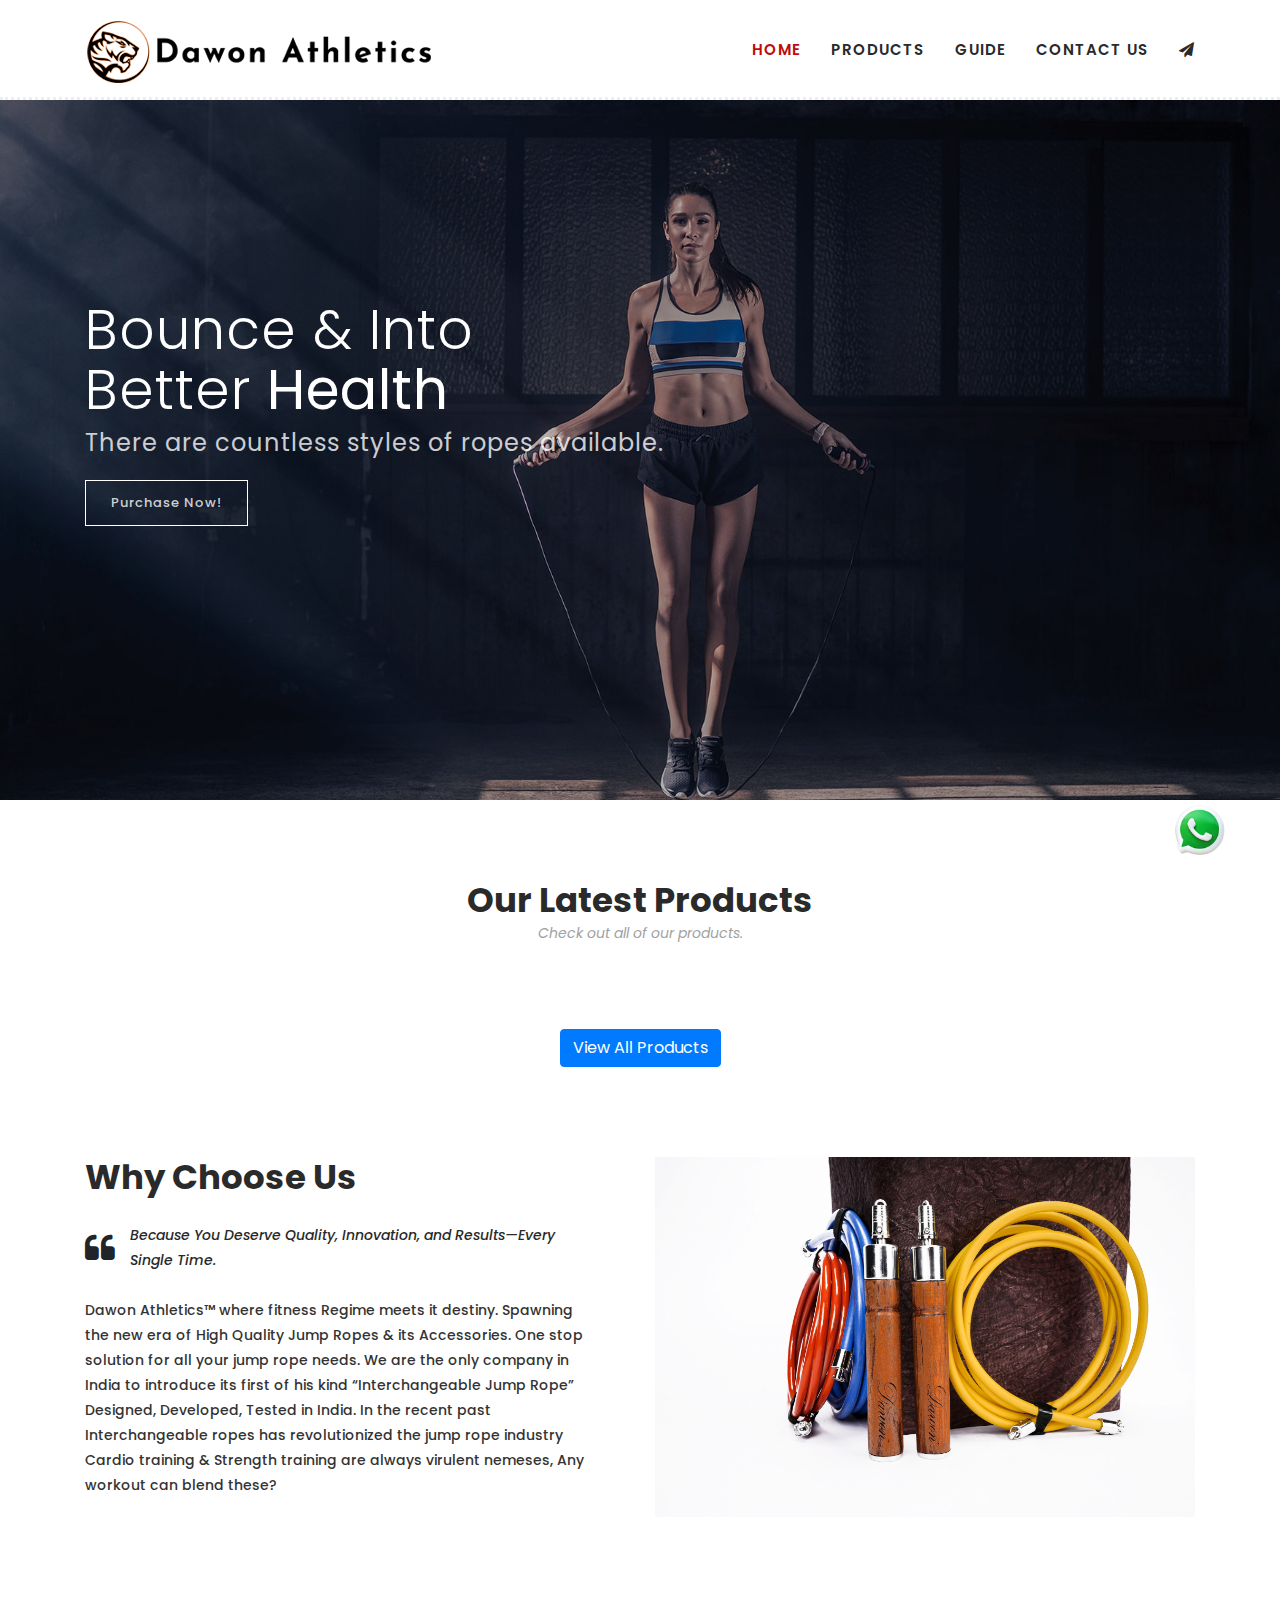
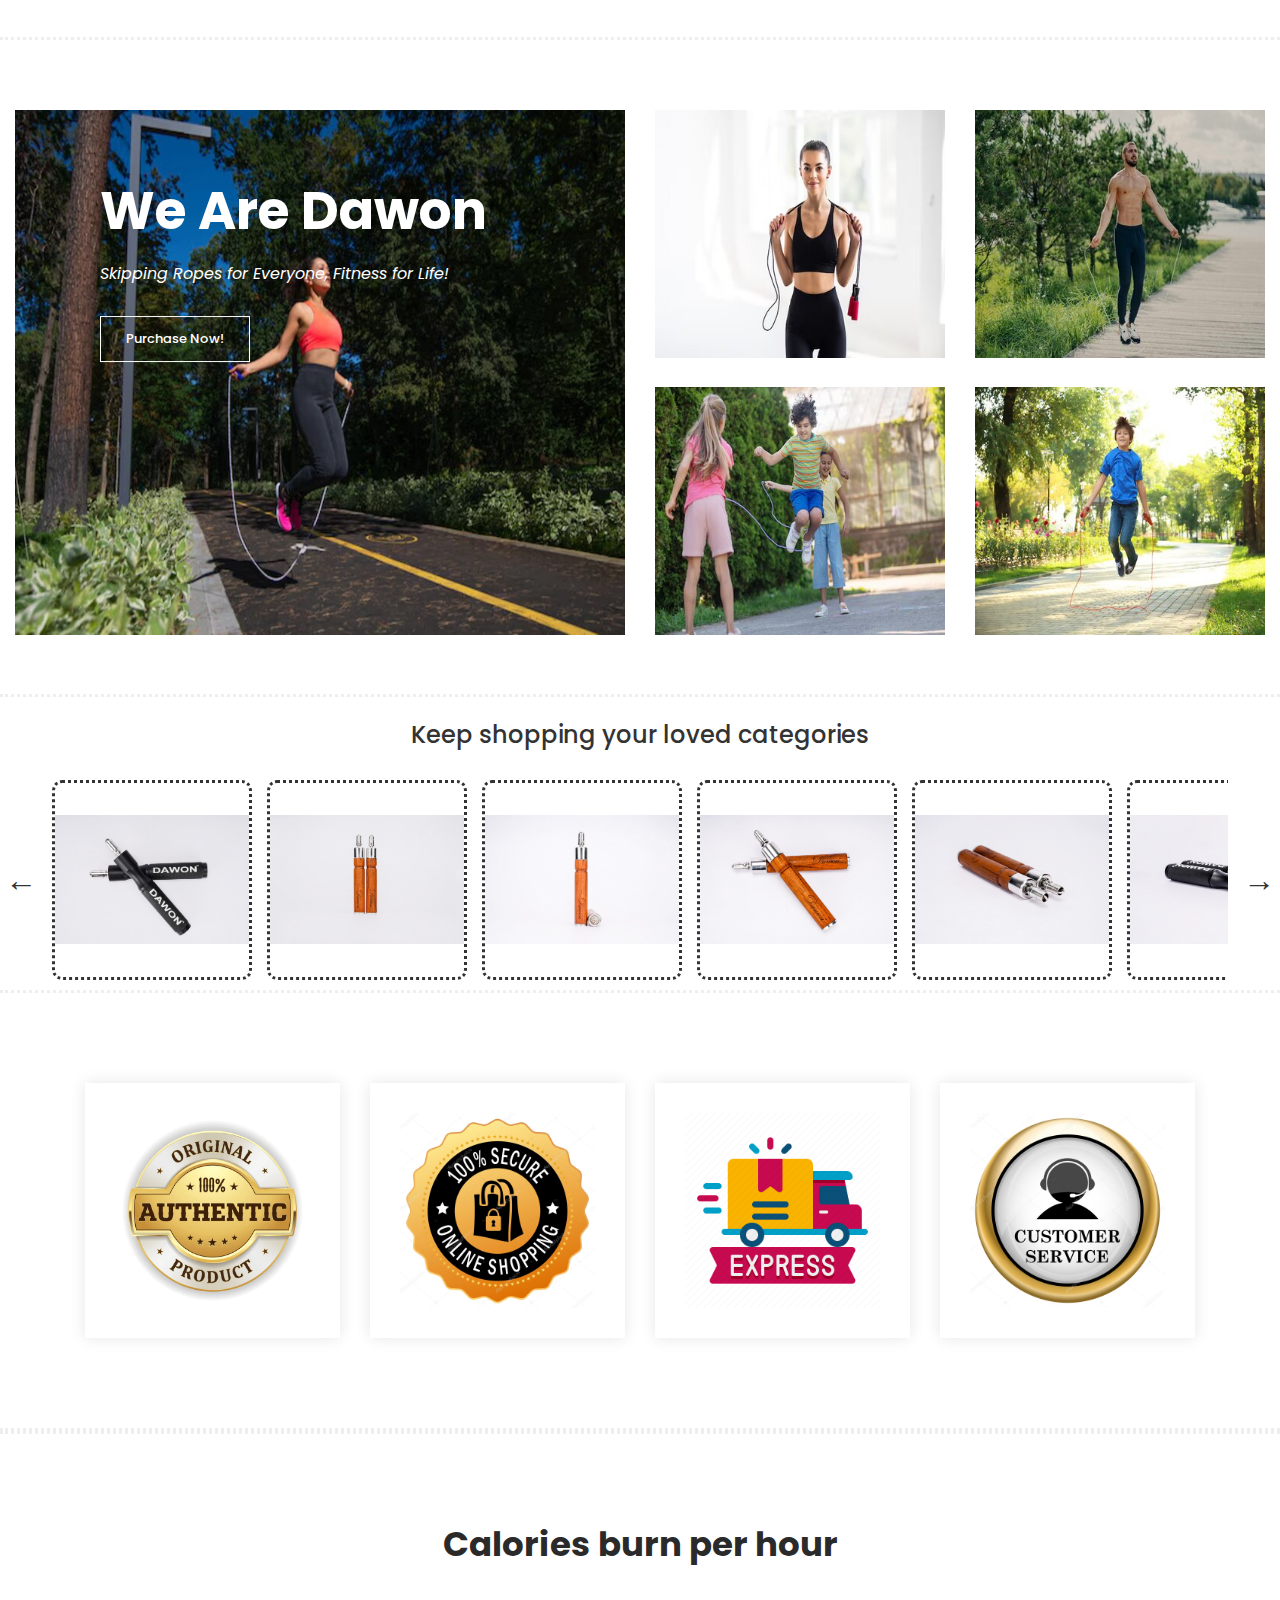
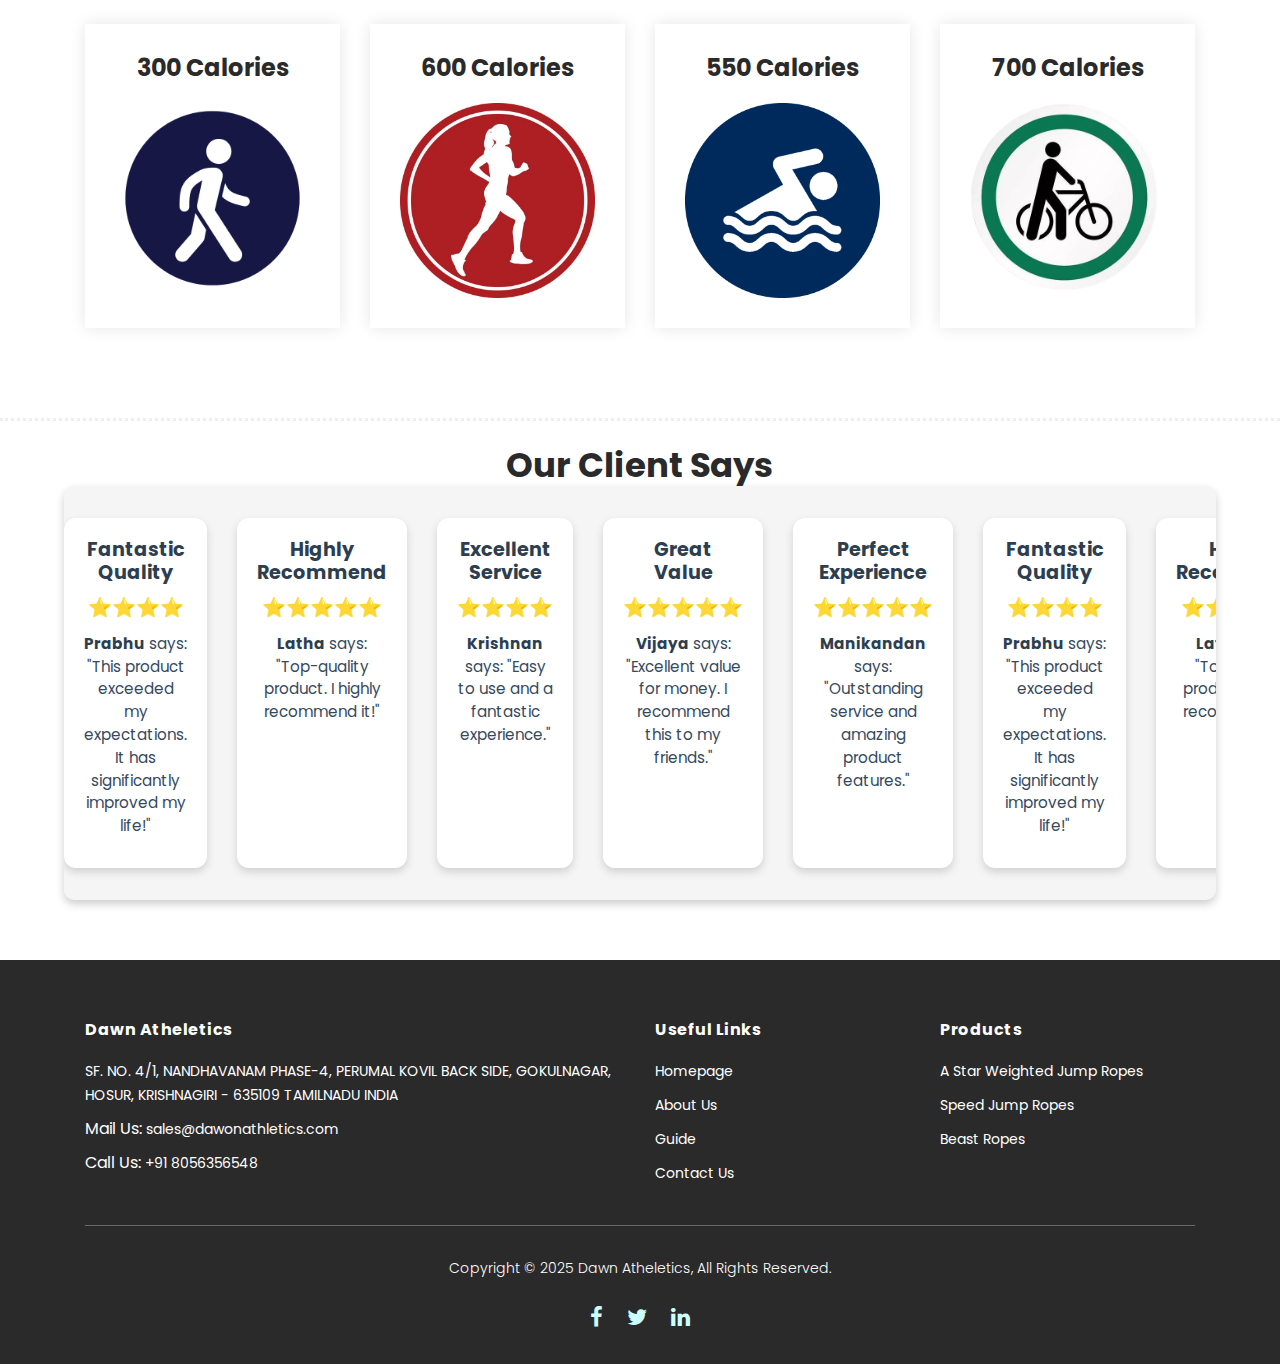
==== commit 925cd650: "first commit" ====
--- a/index.html
+++ b/index.html
@@ -439,7 +439,26 @@
         </div>
     </header>
     <!-- ***** Header Area End ***** -->
-     
+
+    <div class="fh5co-hero">
+        <div class="fh5co-overlay"></div>
+        <div class="fh5co-cover" data-stellar-background-ratio="0.5" style="background-image: url(image/banner.jpg);">
+            <div class="desc animate-box">
+                <div class="container">
+                    <div class="row">
+                        <div class="col-md-7">
+                            <h2>Bounce &amp; Into <br>Better <b>Health</b></h2>
+                            <p><span>There are countless styles of ropes available.</span></p>
+                            <div class="main-border-button" style="margin-top: 2%;">
+                            <span><a href="products.html">Purchase Now!</a></span>
+                            </div>
+                        </div>
+                    </div>
+                </div>
+            </div>
+        </div>
+    </div>
+<!--      
     <div class="page-heading about-page-heading" id="top">
         <div class="container">
             <div class="row">
@@ -454,10 +473,10 @@
                 </div>
             </div>
         </div>
-    </div>
+    </div> -->
 
     <!-- ***** Men Area Starts ***** -->
-    <section class="section" id="men">
+    <!-- <section class="section" id="men">
         <div class="container">
             <div class="row">
                 <div class="col-lg-6">
@@ -562,7 +581,7 @@
                 </div>
             </div>
         </div>
-    </section>
+    </section> -->
 
     <section class="section" id="products">
         <div class="container">
@@ -827,7 +846,7 @@
                         <div class="quote">
                             <i class="fa fa-quote-left"></i><p>Because You Deserve Quality, Innovation, and Results—Every Single Time.</p>
                         </div>
-                        <p>Dawon Athletics™ where fitness Regime meets it destiny. Spawning the new era of High Quality Jump Ropes & its Accessories. One stop solution for all your jump rope needs. We are the only company in India to introduce its first of his kind “Interchangeable Jump Rope” Designed, Developed, Tested in India. In the recent past Interchangeable ropes has revolutionized the jump rope industry Cardio training & Strength training are always virulent nemeses, Any workout can blend these?</p>
+                        <p style="color: #333;">Dawon Athletics™ where fitness Regime meets it destiny. Spawning the new era of High Quality Jump Ropes & its Accessories. One stop solution for all your jump rope needs. We are the only company in India to introduce its first of his kind “Interchangeable Jump Rope” Designed, Developed, Tested in India. In the recent past Interchangeable ropes has revolutionized the jump rope industry Cardio training & Strength training are always virulent nemeses, Any workout can blend these?</p>
                     </div>
                 </div>
                 <div class="col-lg-6">
@@ -850,6 +869,97 @@
             </div>
         </div>
     </section>
+
+    <div class="main-banner" id="top">
+        <div class="container-fluid">
+            <div class="row">
+                <div class="col-lg-6">
+                    <div class="left-content">
+                        <div class="thumb">
+                            <div class="inner-content">
+                                <h4>We Are Dawon</h4>
+                                <span>Skipping Ropes for Everyone, Fitness for Life!</span>
+                                <div class="main-border-button">
+                                    <a href="products.html">Purchase Now!</a>
+                                </div>
+                            </div>
+                            <img src="image/women.jpg" alt="">
+                        </div>
+                    </div>
+                </div>
+                <div class="col-lg-6">
+                    <div class="right-content">
+                        <div class="row">
+                            <div class="col-lg-6">
+                                <div class="right-first-image">
+                                    <div class="thumb">
+                                        <div class="hover-content">
+                                            <div class="inner">
+                                                <h4>Women</h4>
+                                                <p>Empower Your Fitness Journey with Every Jump</p>
+                                                <div class="main-border-button">
+                                                    <a href="products.html">Purchase Now!</a>
+                                                </div>
+                                            </div>
+                                        </div>
+                                        <img src="image/back.jpg">
+                                    </div>
+                                </div>
+                            </div>
+                            <div class="col-lg-6">
+                                <div class="right-first-image">
+                                    <div class="thumb">
+                                        <div class="hover-content">
+                                            <div class="inner">
+                                                <h4>Men</h4>
+                                                <p>Push Limits, Jump Higher, Stay Strong</p>
+                                                <div class="main-border-button">
+                                                    <a href="products.html">Purchase Now!</a>
+                                                </div>
+                                            </div>
+                                        </div>
+                                        <img src="image/man.jpg">
+                                    </div>
+                                </div>
+                            </div>
+                            <div class="col-lg-6">
+                                <div class="right-first-image">
+                                    <div class="thumb">
+                                        <div class="hover-content">
+                                            <div class="inner">
+                                                <h4>Kids</h4>
+                                                <p>Jump into Fun and Fitness, One Skip at a Time!</p>
+                                                <div class="main-border-button">
+                                                    <a href="products.html">Purchase Now!</a>
+                                                </div>
+                                            </div>
+                                        </div>
+                                        <img src="image/children.jpg">
+                                    </div>
+                                </div>
+                            </div>
+                            <div class="col-lg-6">
+                                <div class="right-first-image">
+                                    <div class="thumb">
+                                        <div class="hover-content">
+                                            <div class="inner">
+                                                <h4>Kid</h4>
+                                                <p>Boundless Energy, Endless Fun!</p>
+                                                <div class="main-border-button">
+                                                    <a href="products.html">Purchase Now!</a>
+                                                </div>
+                                            </div>
+                                        </div>
+                                        <img src="image/children (1).jpg">
+                                    </div>
+                                </div>
+                            </div>
+                        </div>
+                    </div>
+                </div>
+            </div>
+        </div>
+    </div>
     
     <!-- product starts  -->
      <br />
--- a/assets/css/style.css
+++ b/assets/css/style.css
@@ -909,7 +909,7 @@
 
 .main-banner {
   border-bottom: 3px dotted #eee;
-  padding-top: 160px;
+  padding-top: 70px;
   padding-bottom: 30px;
 }
 
@@ -1423,6 +1423,119 @@
   background-color: #fff;
 }
 
+.fh5co-cover,
+.fh5co-hero {
+  position: relative;
+  height: 800px;
+}
+@media screen and (max-width: 768px) {
+  .fh5co-cover,
+  .fh5co-hero {
+    height: 700px;
+  }
+}
+.fh5co-cover.fh5co-hero-2,
+.fh5co-hero.fh5co-hero-2 {
+  height: 600px;
+}
+.fh5co-cover.fh5co-hero-2 .fh5co-overlay,
+.fh5co-hero.fh5co-hero-2 .fh5co-overlay {
+  position: absolute !important;
+  width: 100%;
+  top: 0;
+  left: 0;
+  bottom: 0;
+  right: 0;
+  z-index: 1;
+  background: rgba(0, 0, 0, 0.7);
+}
+
+.fh5co-overlay {
+  position: absolute !important;
+  width: 100%;
+  top: 0;
+  left: 0;
+  bottom: 0;
+  right: 0;
+  z-index: 1;
+  background: rgba(0, 0, 0, 0.3);
+}
+
+.fh5co-cover {
+  background-size: cover;
+  position: relative;
+}
+@media screen and (max-width: 768px) {
+  .fh5co-cover {
+    heifght: inherit;
+    padding: 3em 0;
+  }
+}
+.fh5co-cover .btn {
+  padding: 1em 2em;
+  opacity: .9;
+  -webkit-border-radius: 30px;
+  -moz-border-radius: 30px;
+  -ms-border-radius: 30px;
+  border-radius: 30px;
+}
+.fh5co-cover.fh5co-cover_2 {
+  height: 600px;
+}
+@media screen and (max-width: 768px) {
+  .fh5co-cover.fh5co-cover_2 {
+    heifght: inherit;
+    padding: 3em 0;
+  }
+}
+.fh5co-cover .desc {
+  top: 50%;
+  position: absolute;
+  width: 100%;
+  margin-top: -100px;
+  z-index: 2;
+  color: #fff;
+}
+@media screen and (max-width: 768px) {
+  .fh5co-cover .desc {
+    padding-left: 15px;
+    padding-right: 15px;
+  }
+}
+.fh5co-cover .desc h2 {
+  color: #fff;
+  font-size: 55px;
+  font-weight: 300;
+  margin-bottom: 10px;
+  line-height: 60px;
+  letter-spacing: 1px;
+}
+@media screen and (max-width: 768px) {
+  .fh5co-cover .desc h2 {
+    font-size: 40px;
+    line-height: 50px;
+  }
+}
+.fh5co-cover .desc span {
+  display: block;
+  margin-bottom: 25px;
+  font-size: 24px;
+  letter-spacing: 1px;
+  color: rgba(255, 255, 255, 0.8);
+}
+.fh5co-cover .desc span i {
+  color: #DA1212;
+}
+.fh5co-cover .desc span a {
+  color: rgba(255, 255, 255, 0.8);
+}
+.fh5co-cover .desc span a:hover, .fh5co-cover .desc span a:focus {
+  color: #fff !important;
+}
+.fh5co-cover .desc span a.fh5co-site-name {
+  padding-bottom: 2px;
+  border-bottom: 1px solid rgba(255, 255, 255, 0.7);
+}
 
 #kids .owl-nav {
   text-align: center;
@@ -1524,7 +1637,7 @@
 
 #explore .left-content span {
   font-size: 14px;
-  color: #C00B0Baaa;
+  color: #C00B0B;
   font-weight: 500;
   display: block;
   margin-top: 25px;
@@ -1549,7 +1662,7 @@
 
 #explore .left-content p {
   font-size: 14px;
-  color: #C00B0Baaa;
+  color: #C00B0B;
   font-weight: 500;
   display: block;
   margin-top: 25px;
@@ -2071,7 +2184,7 @@
 
 #product .right-content span {
   font-size: 14px;
-  color: #C00B0Baaa;
+  color: #C00B0B;
   font-weight: 500;
   display: block;
   margin-top: 25px;
@@ -2096,7 +2209,7 @@
 
 #product .right-content p {
   font-size: 14px;
-  color: #C00B0Baaa;
+  color: #C00B0B;
   font-weight: 500;
   display: block;
   margin-top: 25px;
@@ -2215,6 +2328,7 @@
 .about-page-heading {
   margin-top: 100px;
   margin-bottom: 30px;
+
   background-image: url(../images/Images/DSC00507\ copy.jpg);
   background-position: center center;
   background-size: cover;
@@ -2242,7 +2356,7 @@
 
 .about-us .right-content span {
   font-size: 14px;
-  color: #C00B0Baaa;
+  color: #C00B0B;
   font-weight: 500;
   display: block;
   margin-top: 25px;
@@ -2267,7 +2381,7 @@
 
 .about-us .right-content p {
   font-size: 14px;
-  color: #C00B0Baaa;
+  color: #C00B0B;
   font-weight: 500;
   display: block;
   margin-top: 25px;
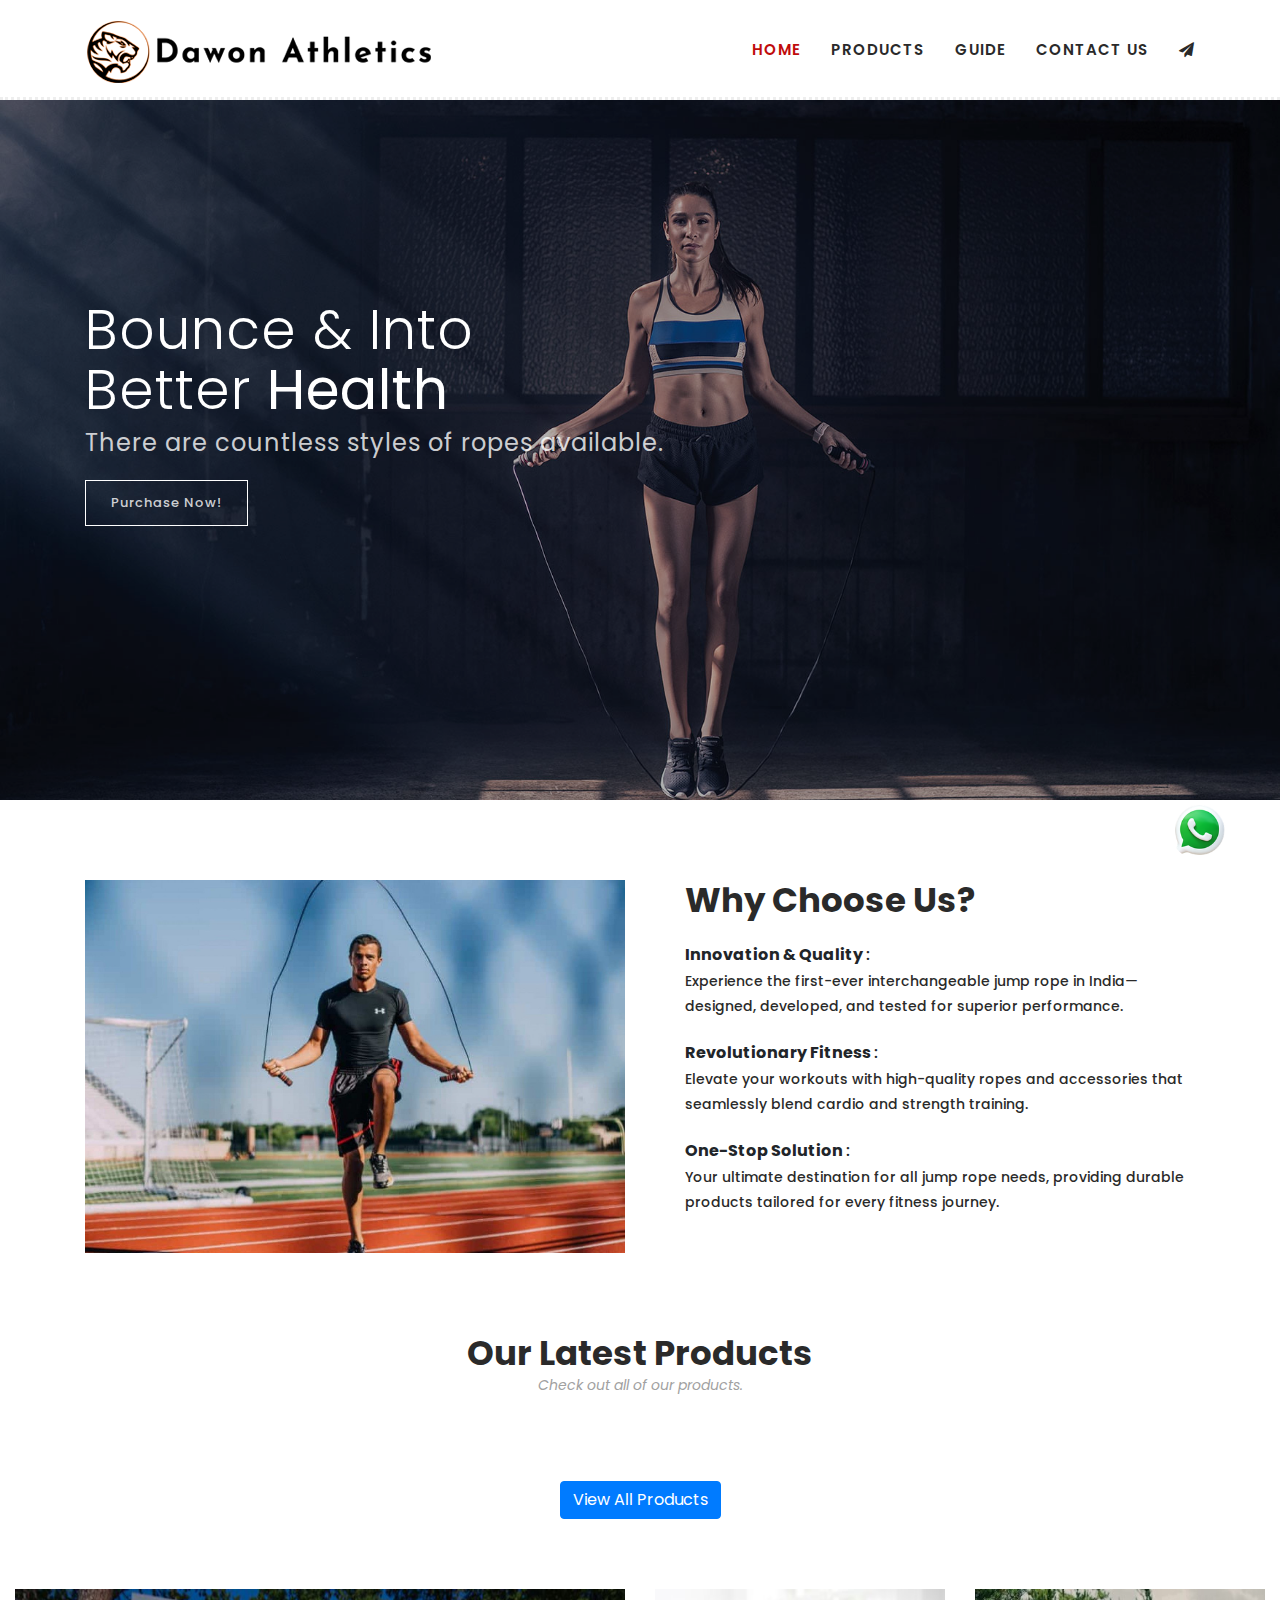
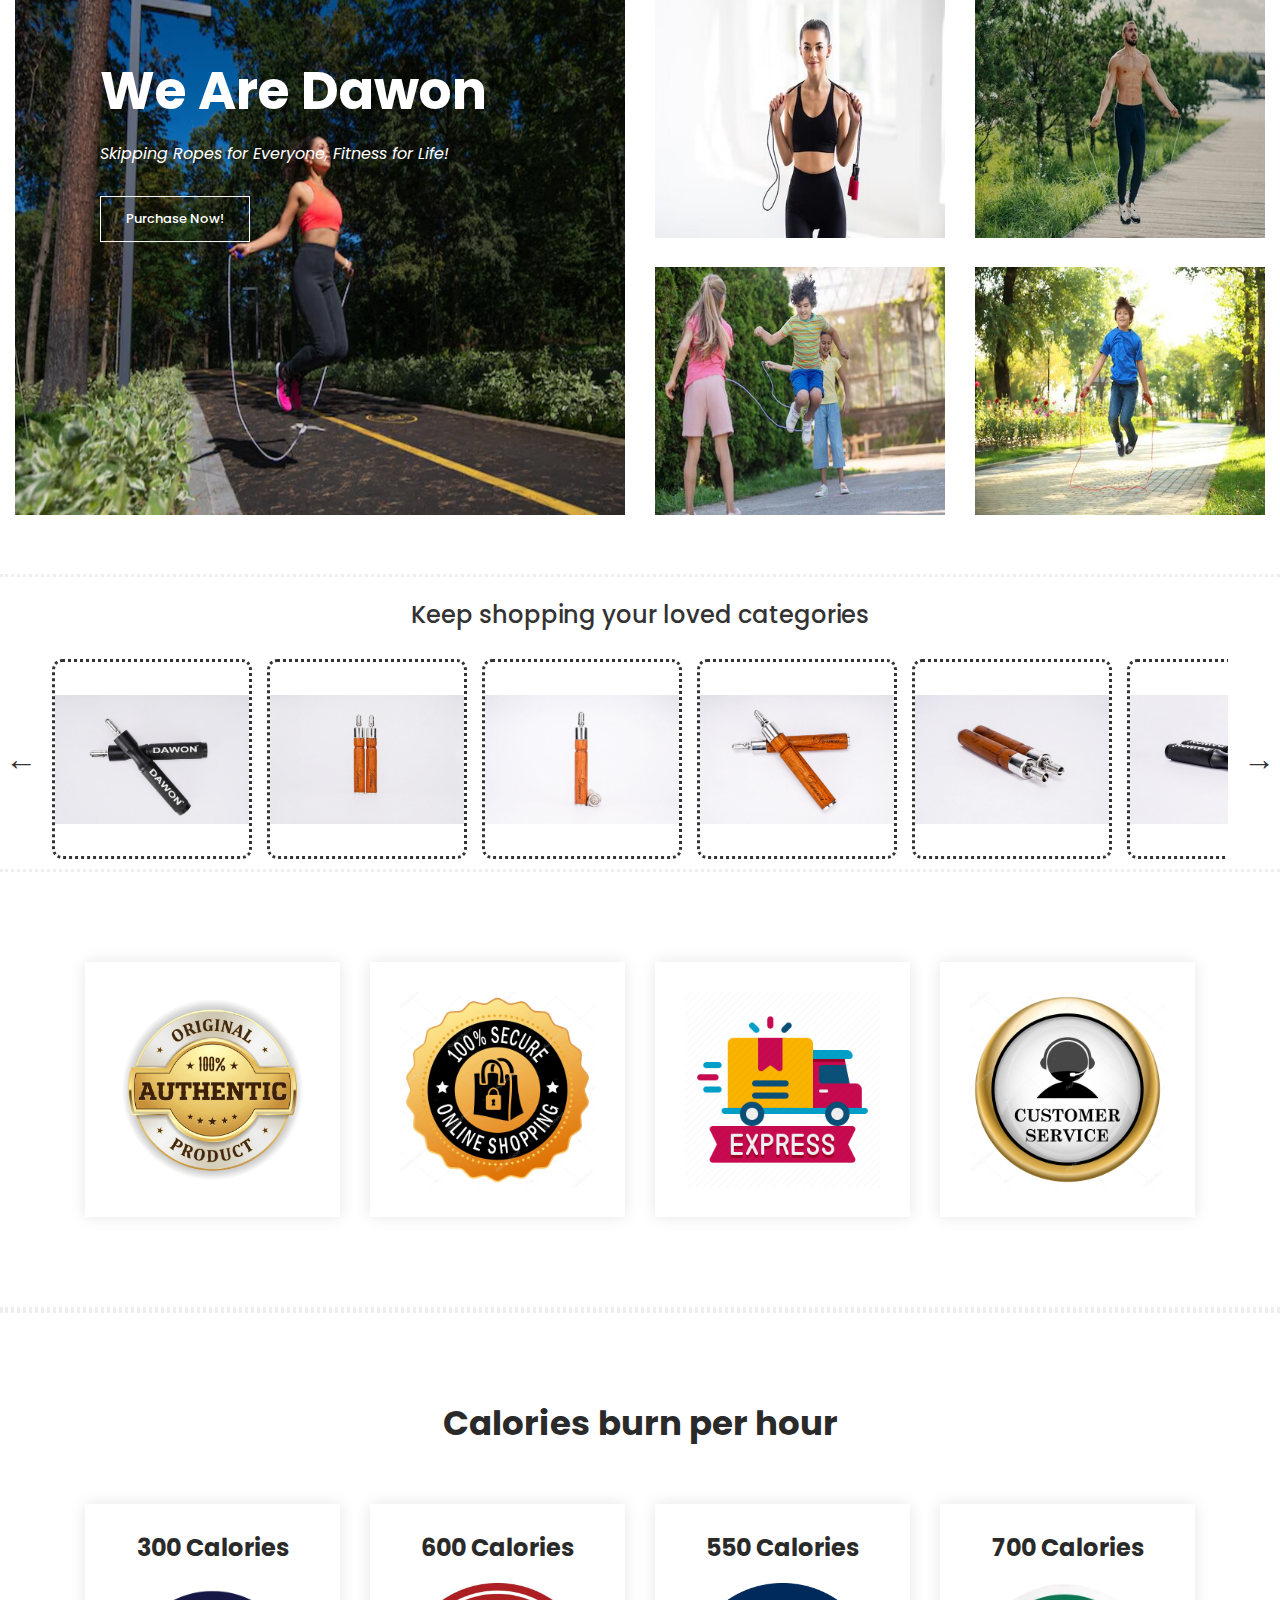
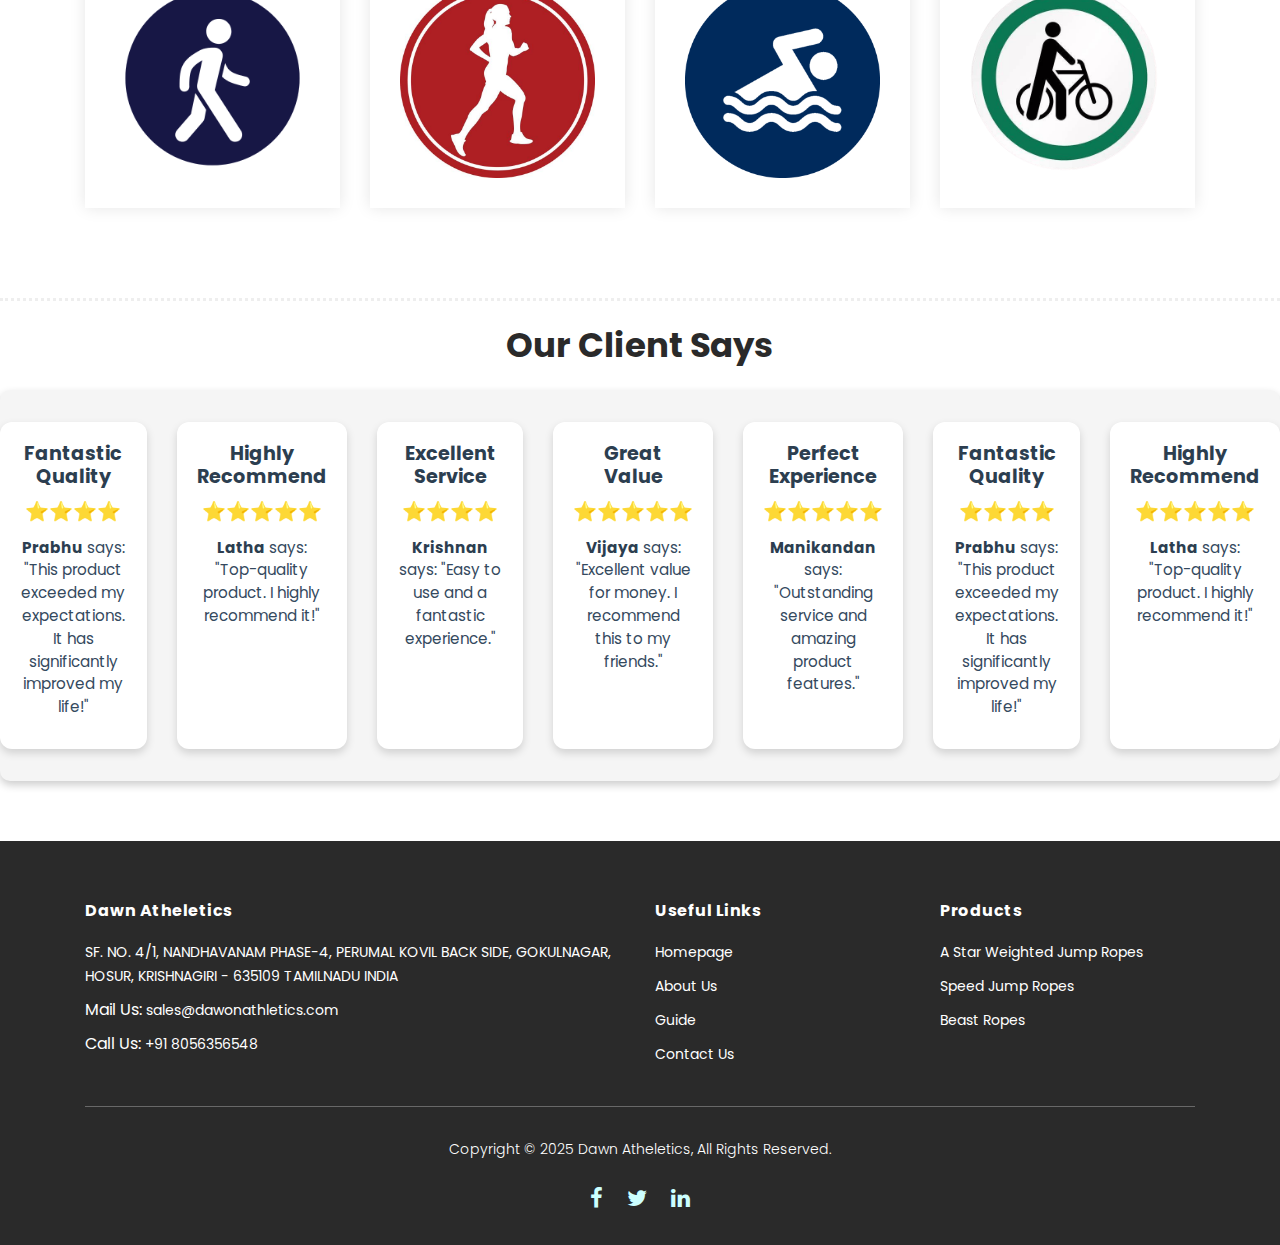
==== commit b8017b62: "first commit" ====
--- a/index.html
+++ b/index.html
@@ -583,6 +583,32 @@
         </div>
     </section> -->
 
+    <div class="about-us">
+        <div class="container">
+            <div class="row">
+                <div class="col-lg-6">
+                    <div class="left-image">
+                        <img src="image/9913637.jpg" alt="">
+                    </div>
+                </div>
+                <div class="col-lg-6">
+                    <div class="right-content">
+                        <h4>Why Choose Us?</h4>
+                        <br />
+                        <h6><b> Innovation & Quality </b> :</h6>
+                        <p >Experience the first-ever interchangeable jump rope in India—designed, developed, and tested for superior performance.</p>
+                        <br />
+                        <h6><b> Revolutionary Fitness </b> :</h6>
+                        <p>Elevate your workouts with high-quality ropes and accessories that seamlessly blend cardio and strength training.</p>
+                        <br />
+                        <h6><b> One-Stop Solution </b> :</h6>
+                        <p>Your ultimate destination for all jump rope needs, providing durable products tailored for every fitness journey.</p>
+                    </div>
+                </div>
+            </div>
+        </div>
+    </div>
+
     <section class="section" id="products">
         <div class="container">
             <div class="row">
@@ -834,41 +860,7 @@
         };
     
         fetchProducts();
-    </script>     
-
-    <!-- ***** Explore Area Starts ***** -->
-    <section class="section" id="explore">
-        <div class="container">
-            <div class="row">
-                <div class="col-lg-6">
-                    <div class="left-content">
-                        <h2>Why Choose Us</h2>
-                        <div class="quote">
-                            <i class="fa fa-quote-left"></i><p>Because You Deserve Quality, Innovation, and Results—Every Single Time.</p>
-                        </div>
-                        <p style="color: #333;">Dawon Athletics™ where fitness Regime meets it destiny. Spawning the new era of High Quality Jump Ropes & its Accessories. One stop solution for all your jump rope needs. We are the only company in India to introduce its first of his kind “Interchangeable Jump Rope” Designed, Developed, Tested in India. In the recent past Interchangeable ropes has revolutionized the jump rope industry Cardio training & Strength training are always virulent nemeses, Any workout can blend these?</p>
-                    </div>
-                </div>
-                <div class="col-lg-6">
-                    <div class="right-content">
-                        <div class="row">
-                            <!-- <div class="col-lg-6">
-                                <div class="leather">
-                                    <h4>Best Ropes</h4>
-                                    <span>Latest Collection</span>
-                                </div>
-                            </div> -->
-                            <div class="col-lg-12">
-                                <div class="first-image">
-                                    <img src="image/DSC00555 copy 2.jpg" alt="">
-                                </div>
-                            </div>
-                        </div>
-                    </div>
-                </div>
-            </div>
-        </div>
-    </section>
+    </script>
 
     <div class="main-banner" id="top">
         <div class="container-fluid">
@@ -1083,6 +1075,7 @@
         <div class="section-heading">
             <h2>Our Client Says</h2>
         </div>
+        <br />
     <div class="sliderr">
         <div class="slide-track">
             <!-- Reviews -->
--- a/assets/css/style.css
+++ b/assets/css/style.css
@@ -715,7 +715,7 @@
 
 .sliderr {
   overflow: hidden;
-  width: 90%;
+  width: 100%;
   padding: 2em 0;
   background-color: whitesmoke;
   border-radius: 10px;
@@ -2381,10 +2381,10 @@
 
 .about-us .right-content p {
   font-size: 14px;
-  color: #C00B0B;
+  color: #2a2a2a;
   font-weight: 500;
   display: block;
-  margin-top: 25px;
+  margin-top: 5px;
 }
 
 .about-us .right-content ul {
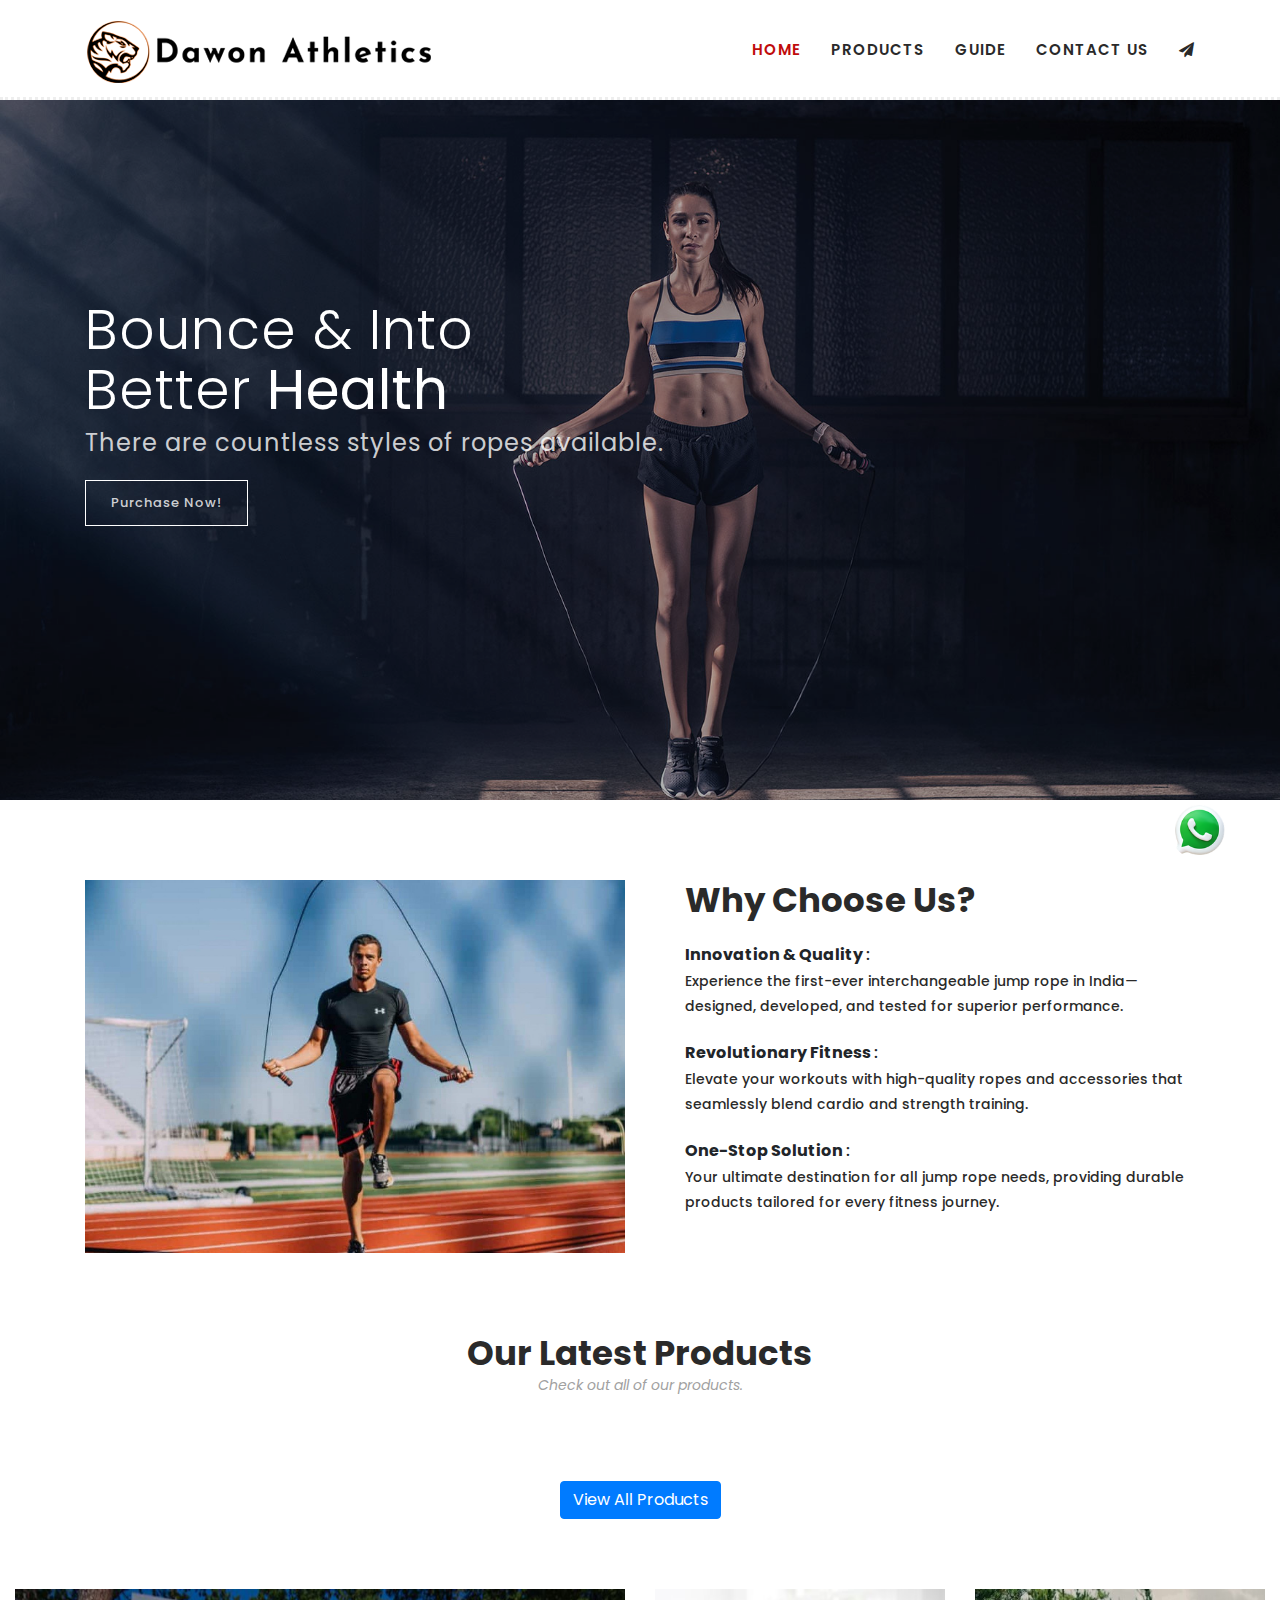
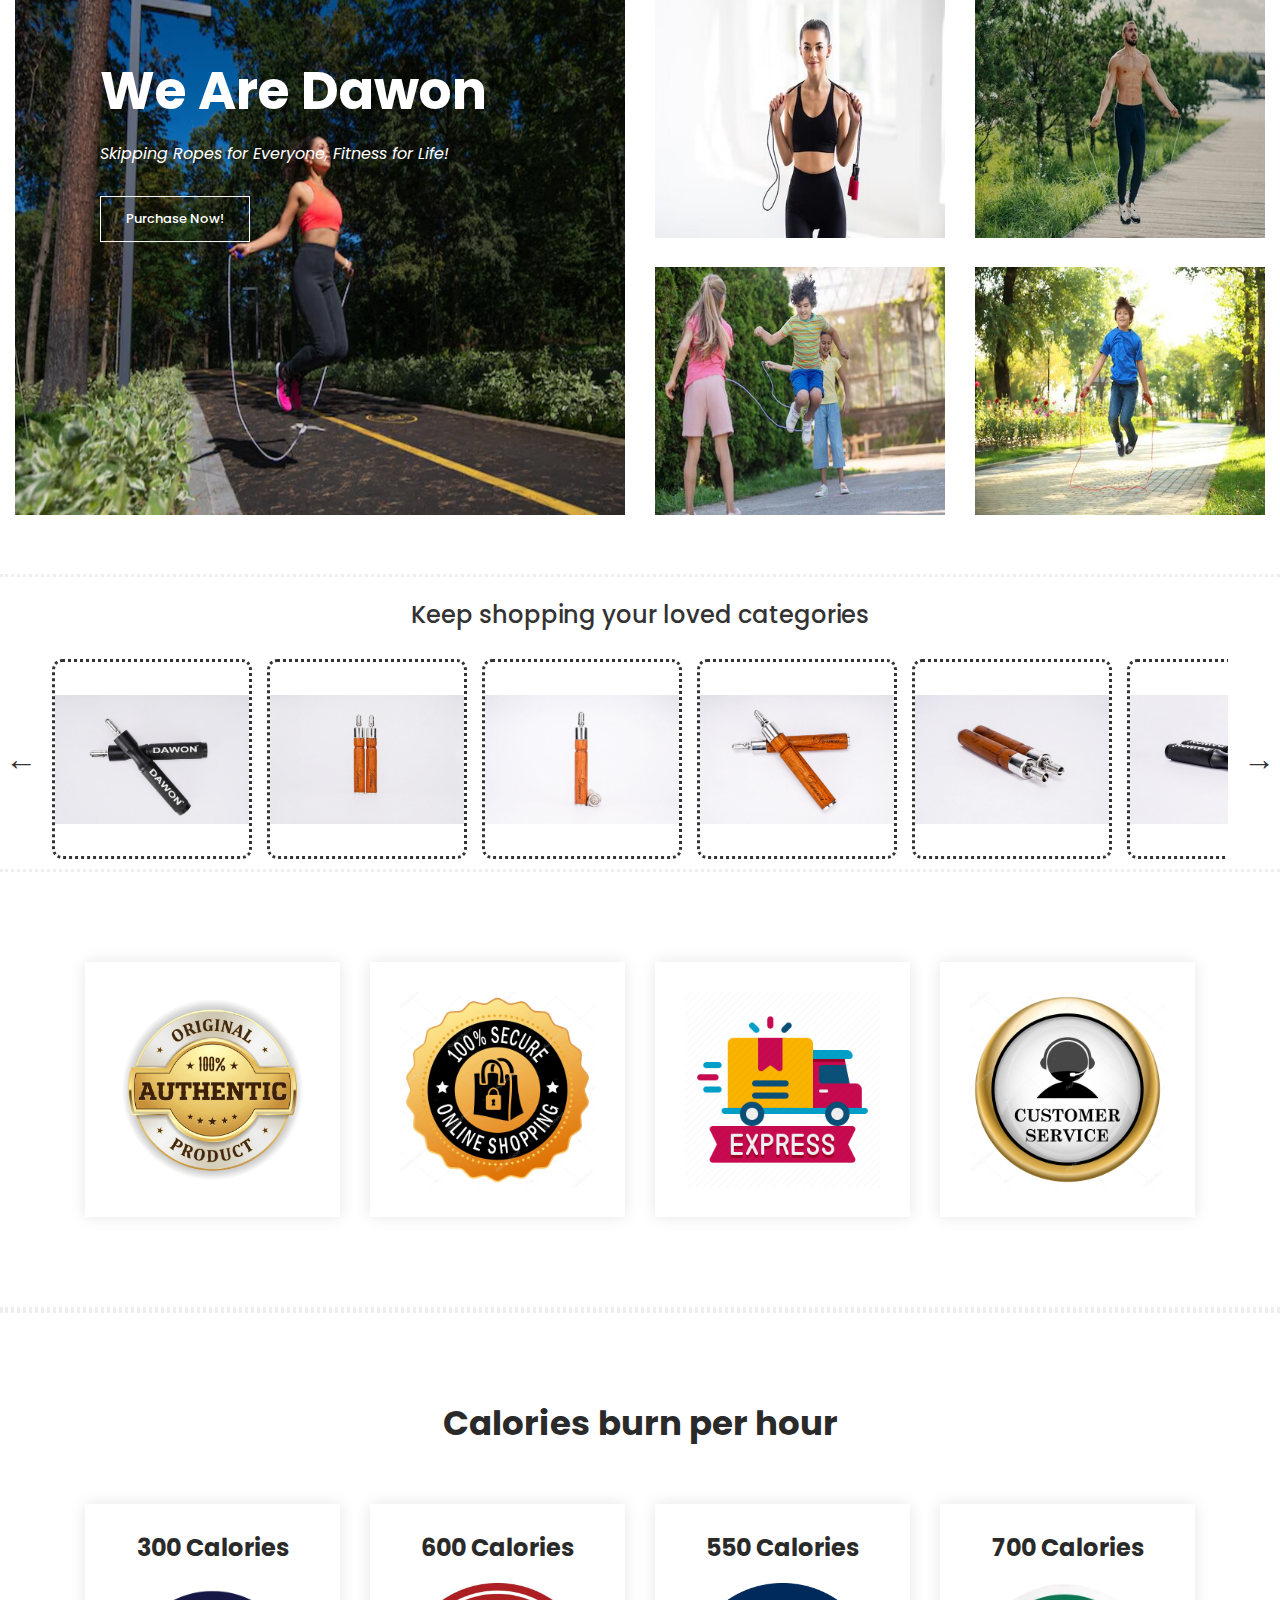
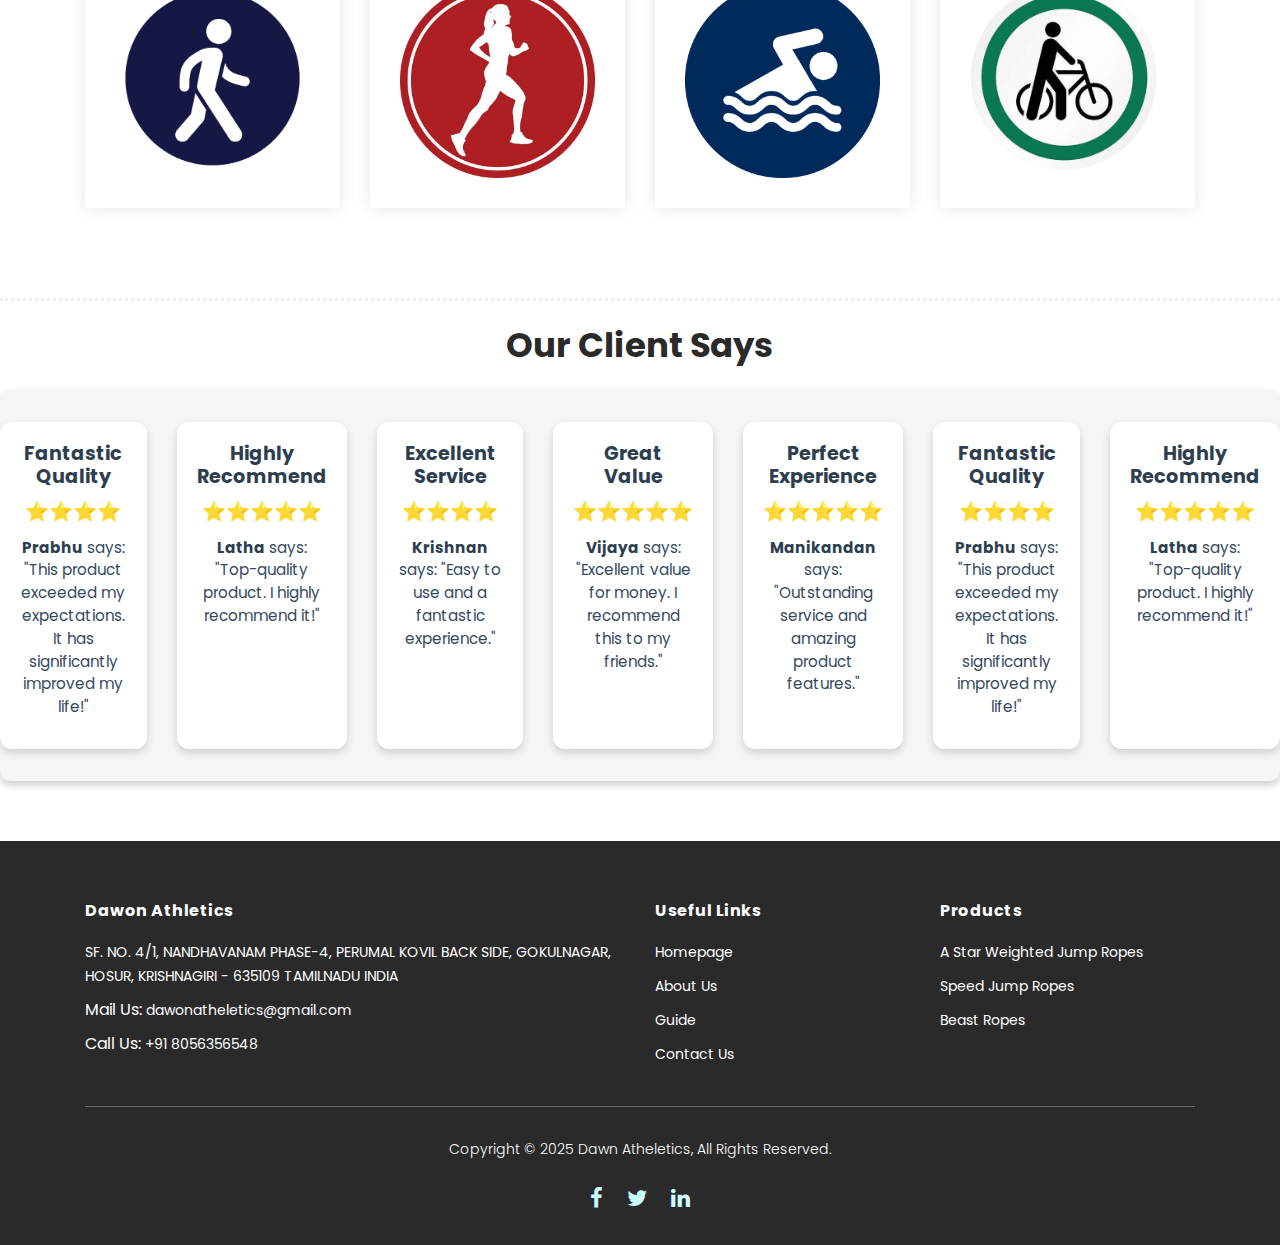
==== commit f45bb507: "first commit" ====
--- a/index.html
+++ b/index.html
@@ -1161,15 +1161,15 @@
                 <div class="col-lg-6">
                     <div class="first-item">
                         <div class="logo" style="color: white;">
-                             <h4>Dawn Atheletics</h4>
+                            <h4>Dawon Athletics</h4>
                         </div>
                         <ul>
                             <li><a href="#">SF. NO. 4/1, NANDHAVANAM PHASE-4,
                                 PERUMAL KOVIL BACK SIDE, GOKULNAGAR,
                                 HOSUR, KRISHNAGIRI - 635109
                                 TAMILNADU INDIA</a></li>
-                            <li style="color: #fff;">Mail Us: <a href="#">sales@dawonathletics.com</a></li>
-                            <li style="color: #fff;">Call Us: <a href="#">+91 8056356548</a></li>
+                                <li style="color: #fff;">Mail Us: <a href="#">dawonatheletics@gmail.com</a></li>
+                                <li style="color: #fff;">Call Us: <a href="#">+91 8056356548</a></li>
                         </ul>
                     </div>
                 </div>
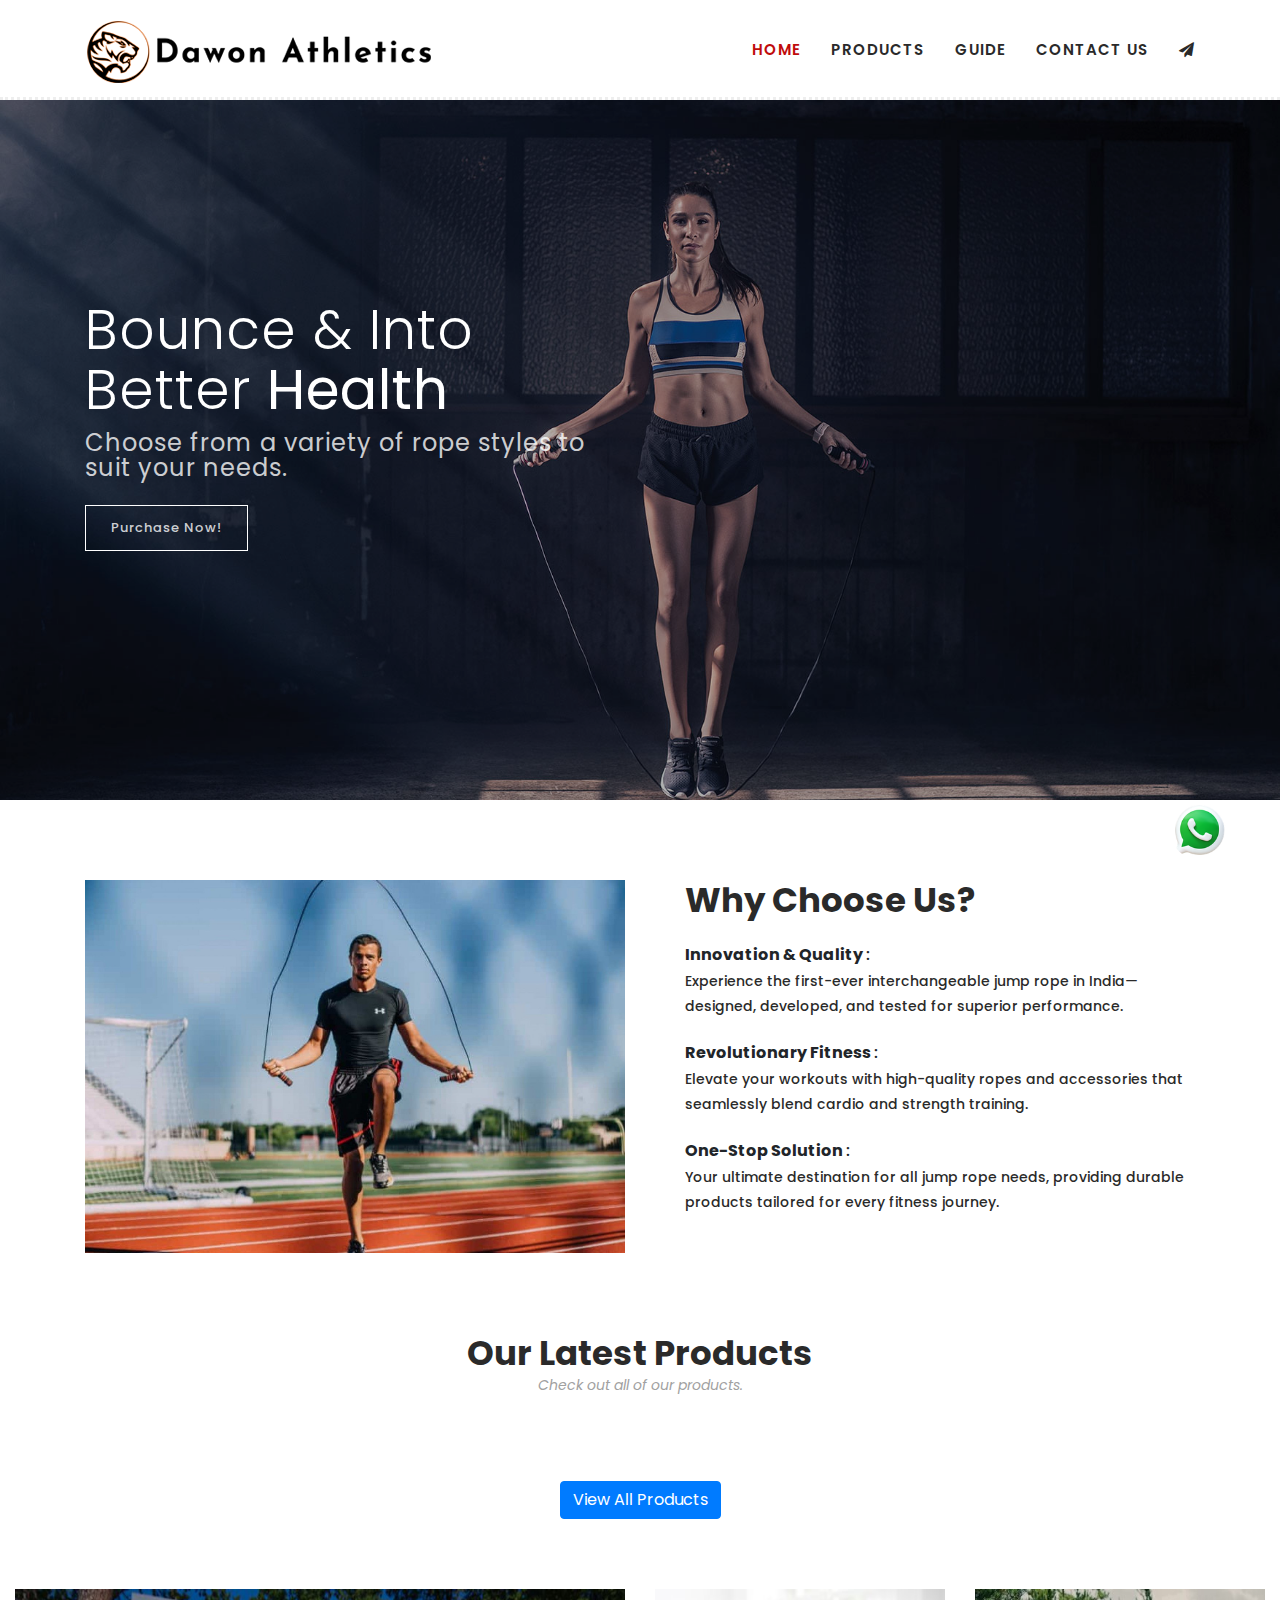
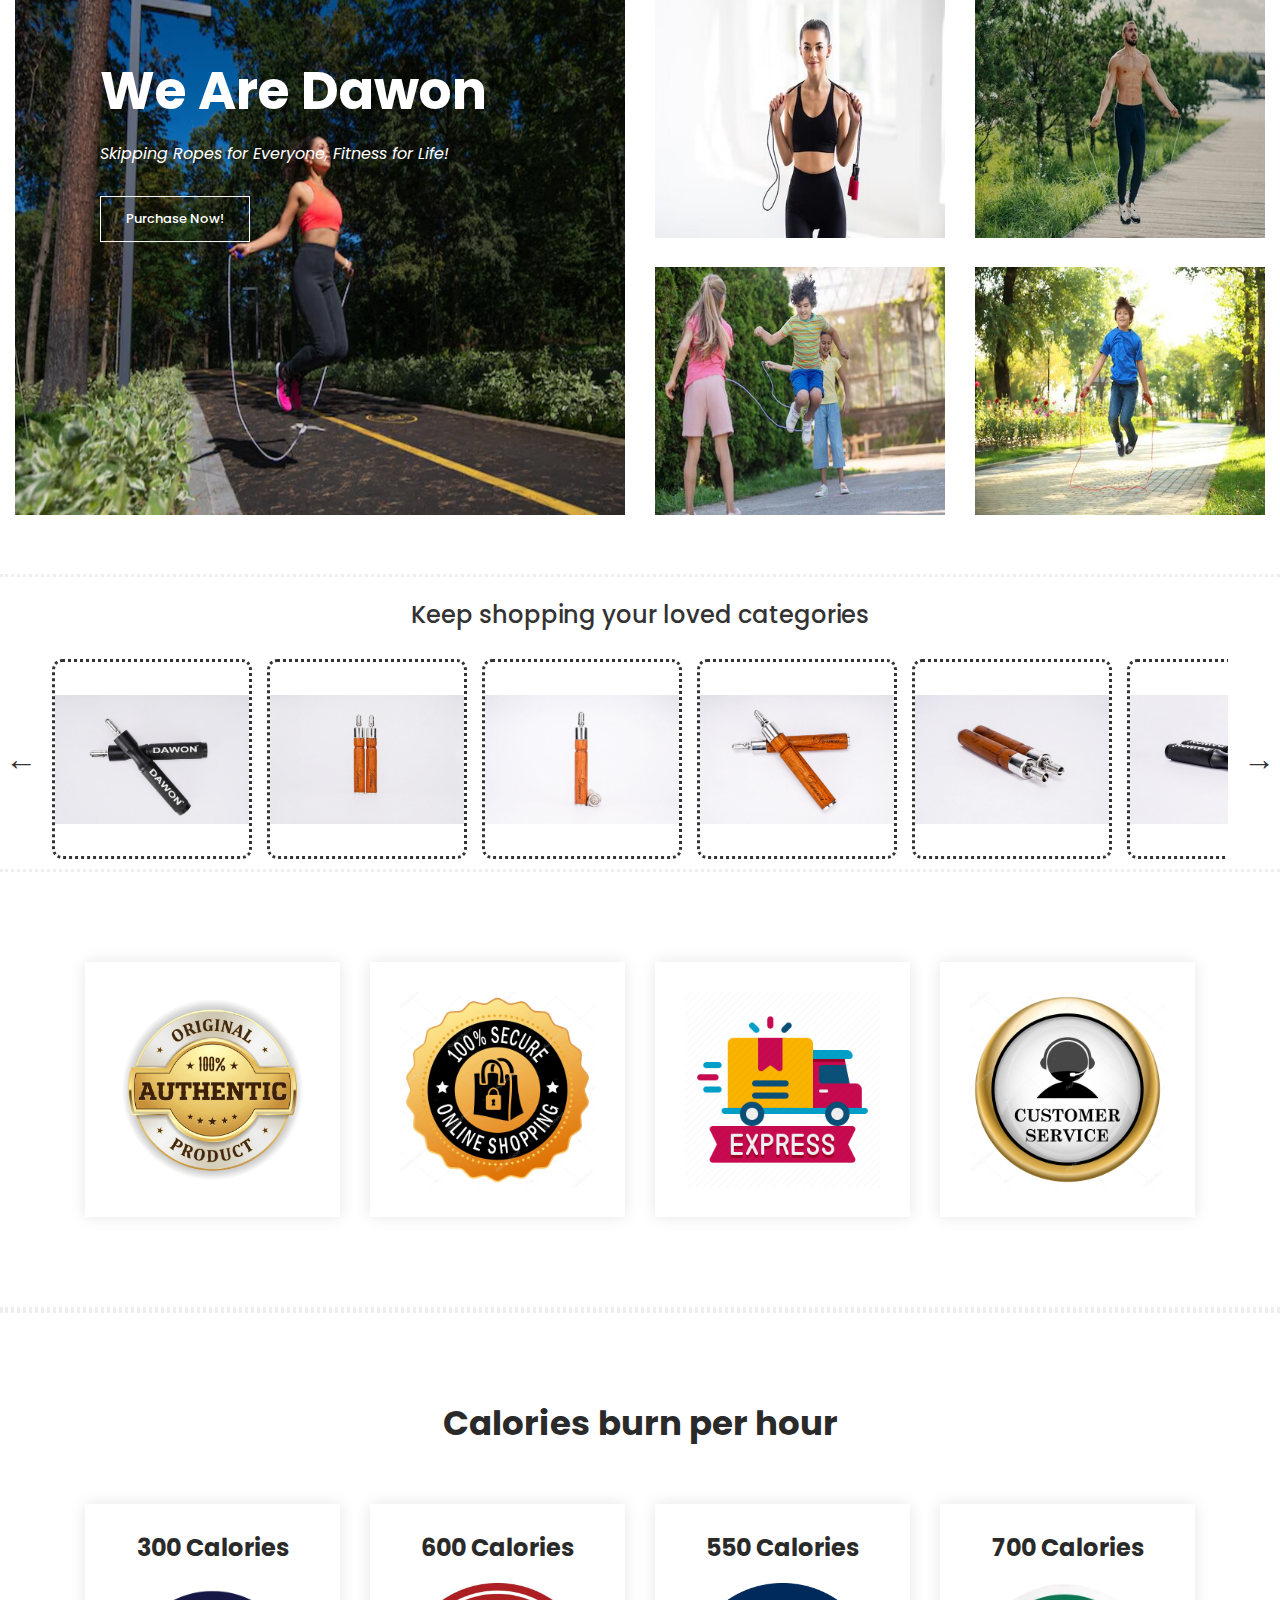
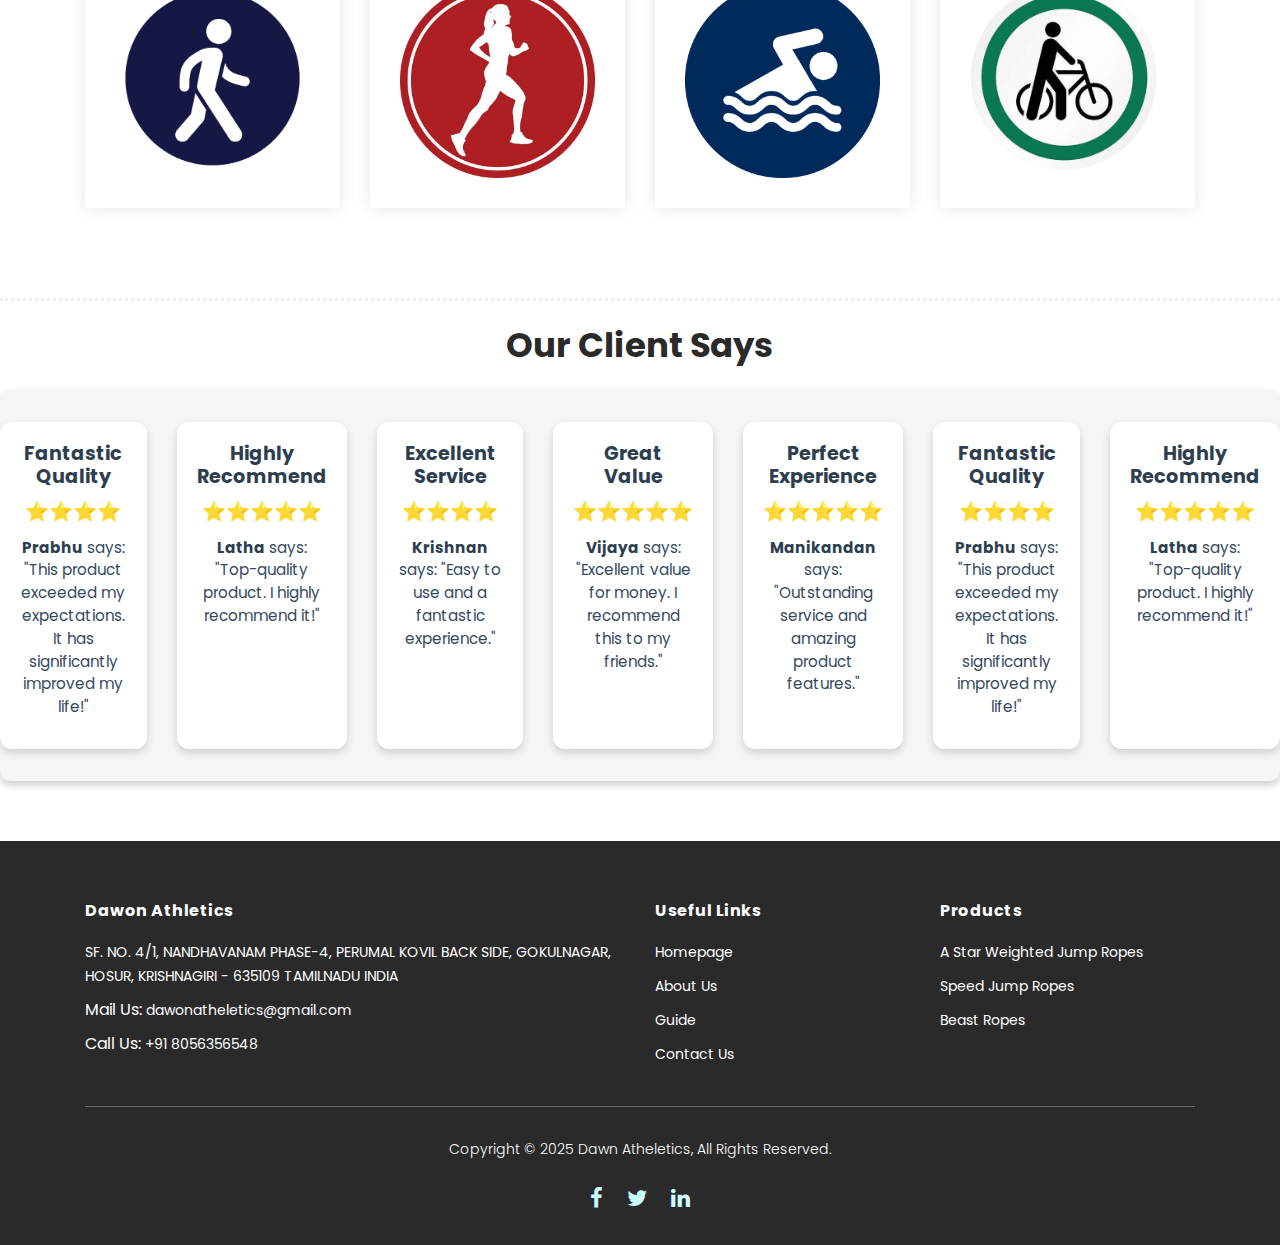
==== commit 2d9d89e3: "first commit" ====
--- a/index.html
+++ b/index.html
@@ -448,7 +448,7 @@
                     <div class="row">
                         <div class="col-md-7">
                             <h2>Bounce &amp; Into <br>Better <b>Health</b></h2>
-                            <p><span>There are countless styles of ropes available.</span></p>
+                            <p><span>Choose from a variety of rope styles to suit your needs.</span></p>
                             <div class="main-border-button" style="margin-top: 2%;">
                             <span><a href="products.html">Purchase Now!</a></span>
                             </div>
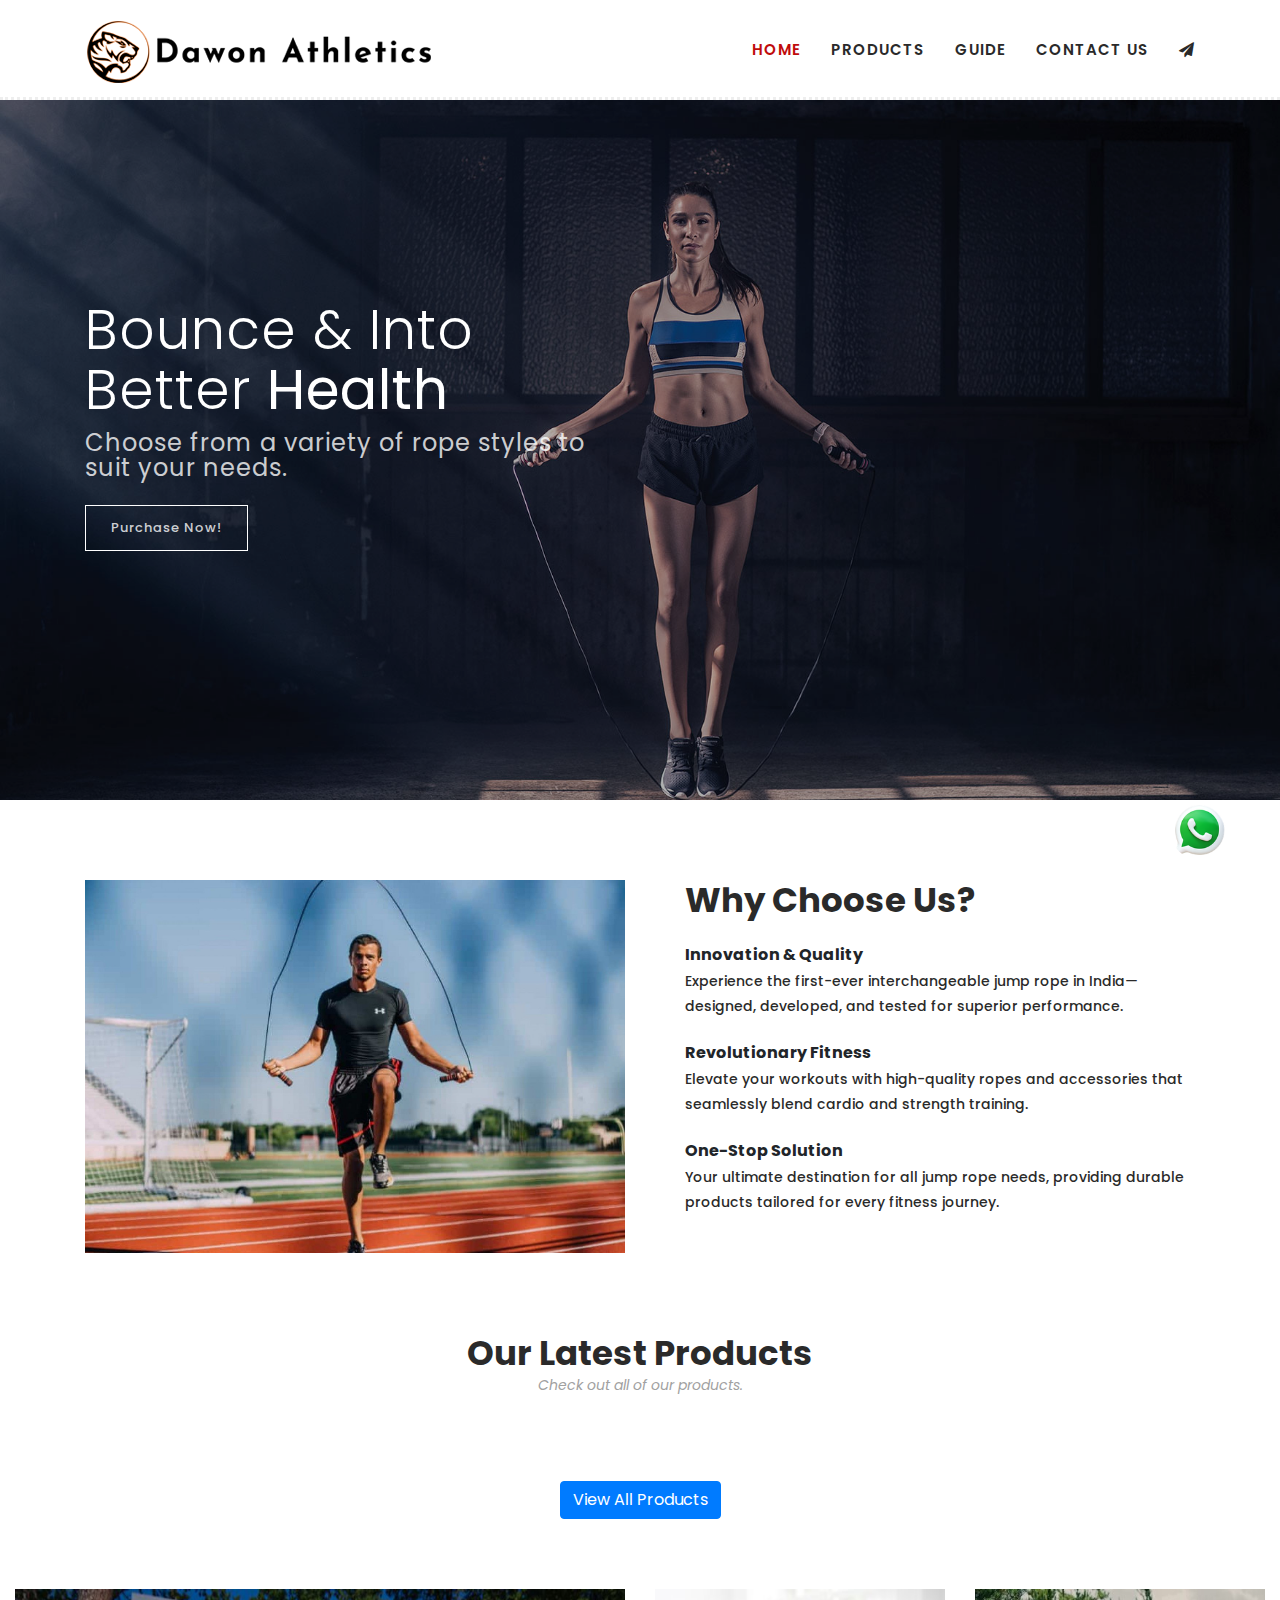
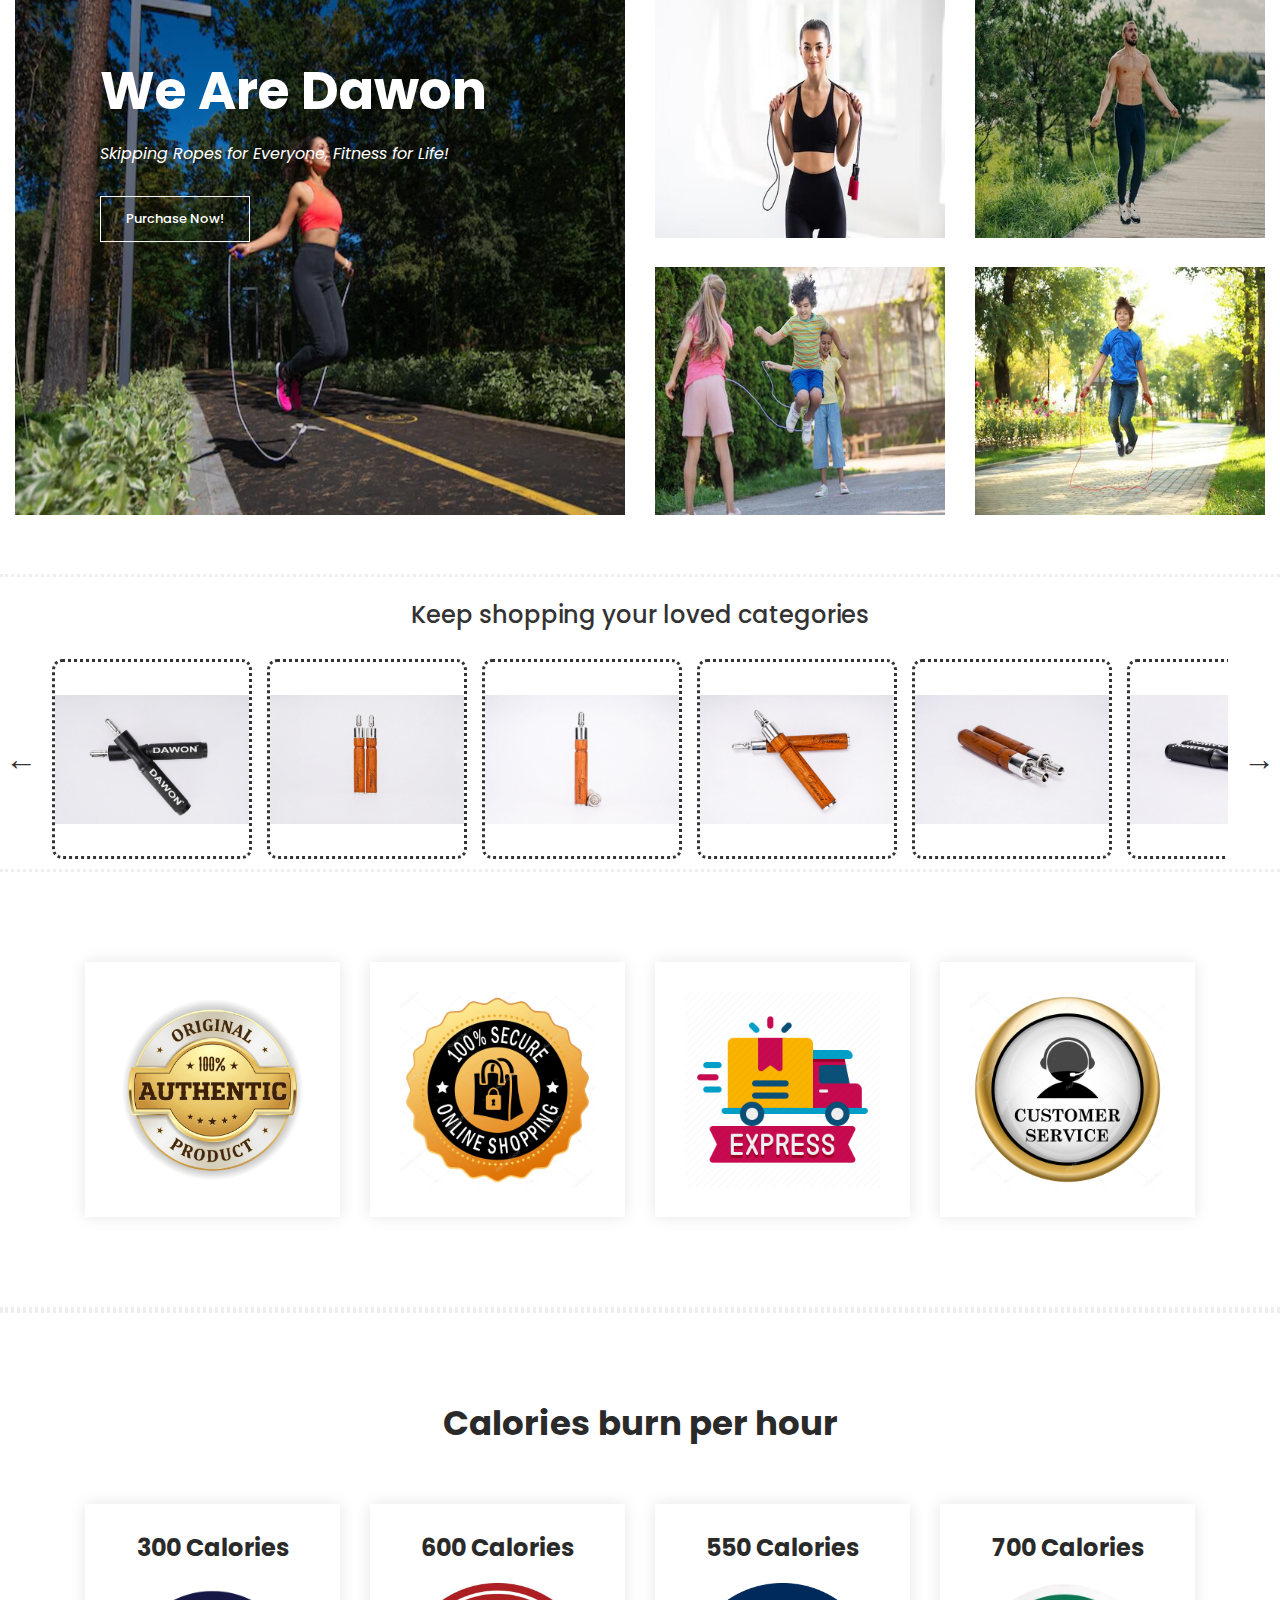
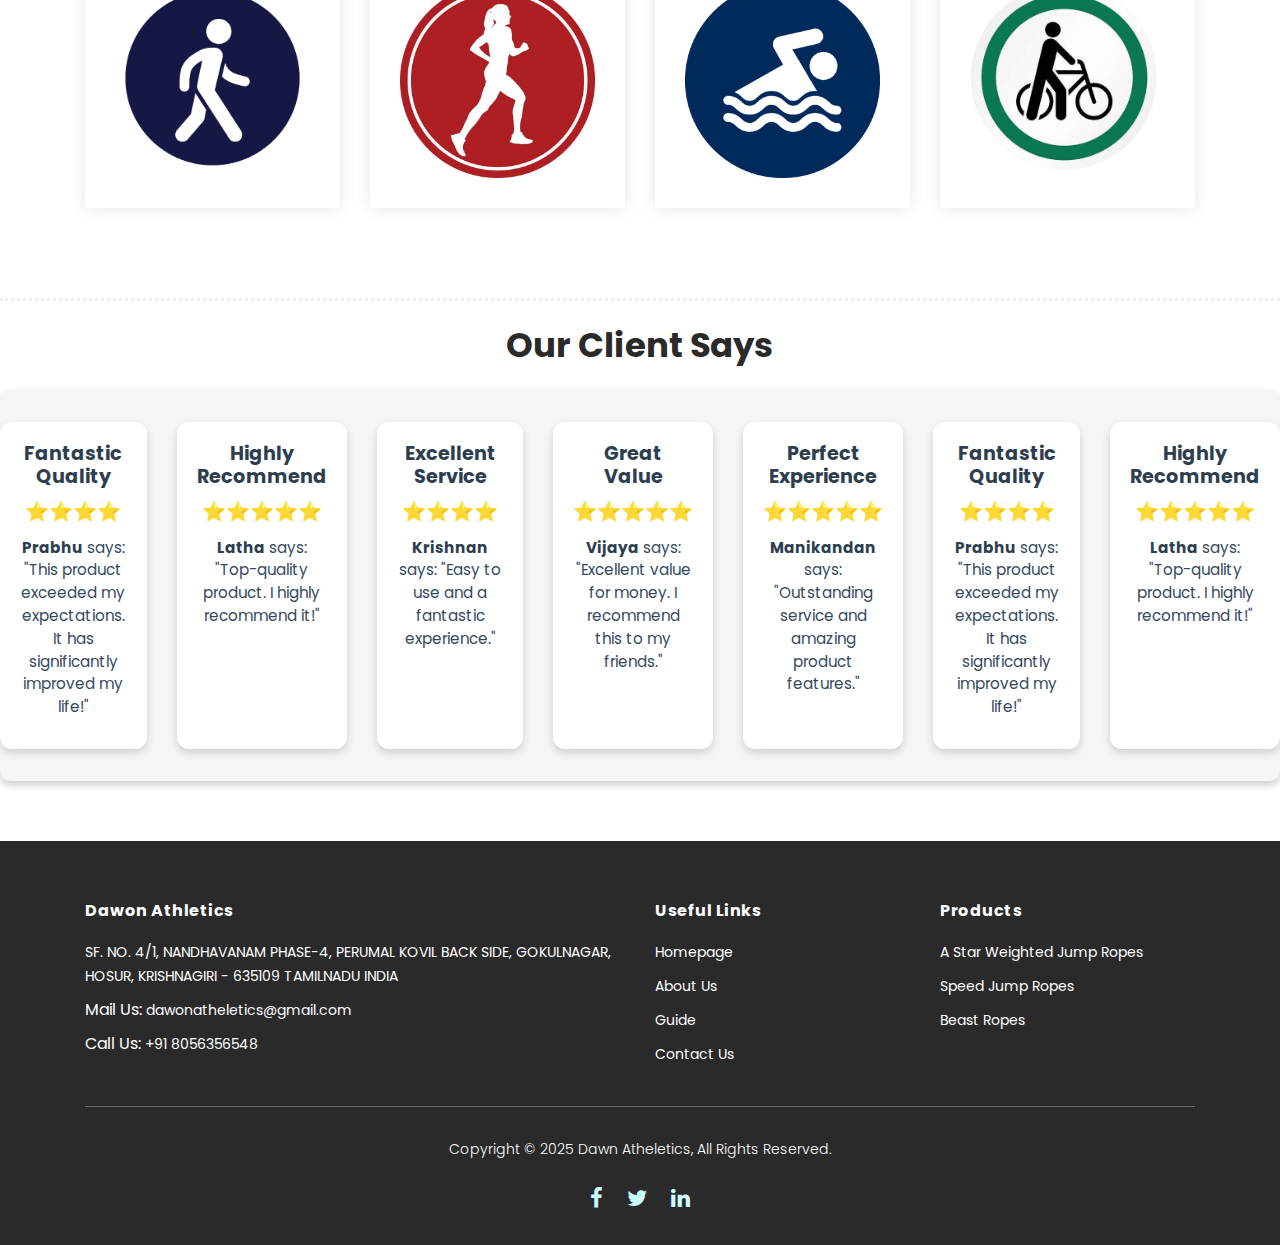
==== commit 5ece9d74: "first commit" ====
--- a/index.html
+++ b/index.html
@@ -595,13 +595,13 @@
                     <div class="right-content">
                         <h4>Why Choose Us?</h4>
                         <br />
-                        <h6><b> Innovation & Quality </b> :</h6>
+                        <h6><b> Innovation & Quality </b></h6>
                         <p >Experience the first-ever interchangeable jump rope in India—designed, developed, and tested for superior performance.</p>
                         <br />
-                        <h6><b> Revolutionary Fitness </b> :</h6>
+                        <h6><b> Revolutionary Fitness </b></h6>
                         <p>Elevate your workouts with high-quality ropes and accessories that seamlessly blend cardio and strength training.</p>
                         <br />
-                        <h6><b> One-Stop Solution </b> :</h6>
+                        <h6><b> One-Stop Solution </b></h6>
                         <p>Your ultimate destination for all jump rope needs, providing durable products tailored for every fitness journey.</p>
                     </div>
                 </div>
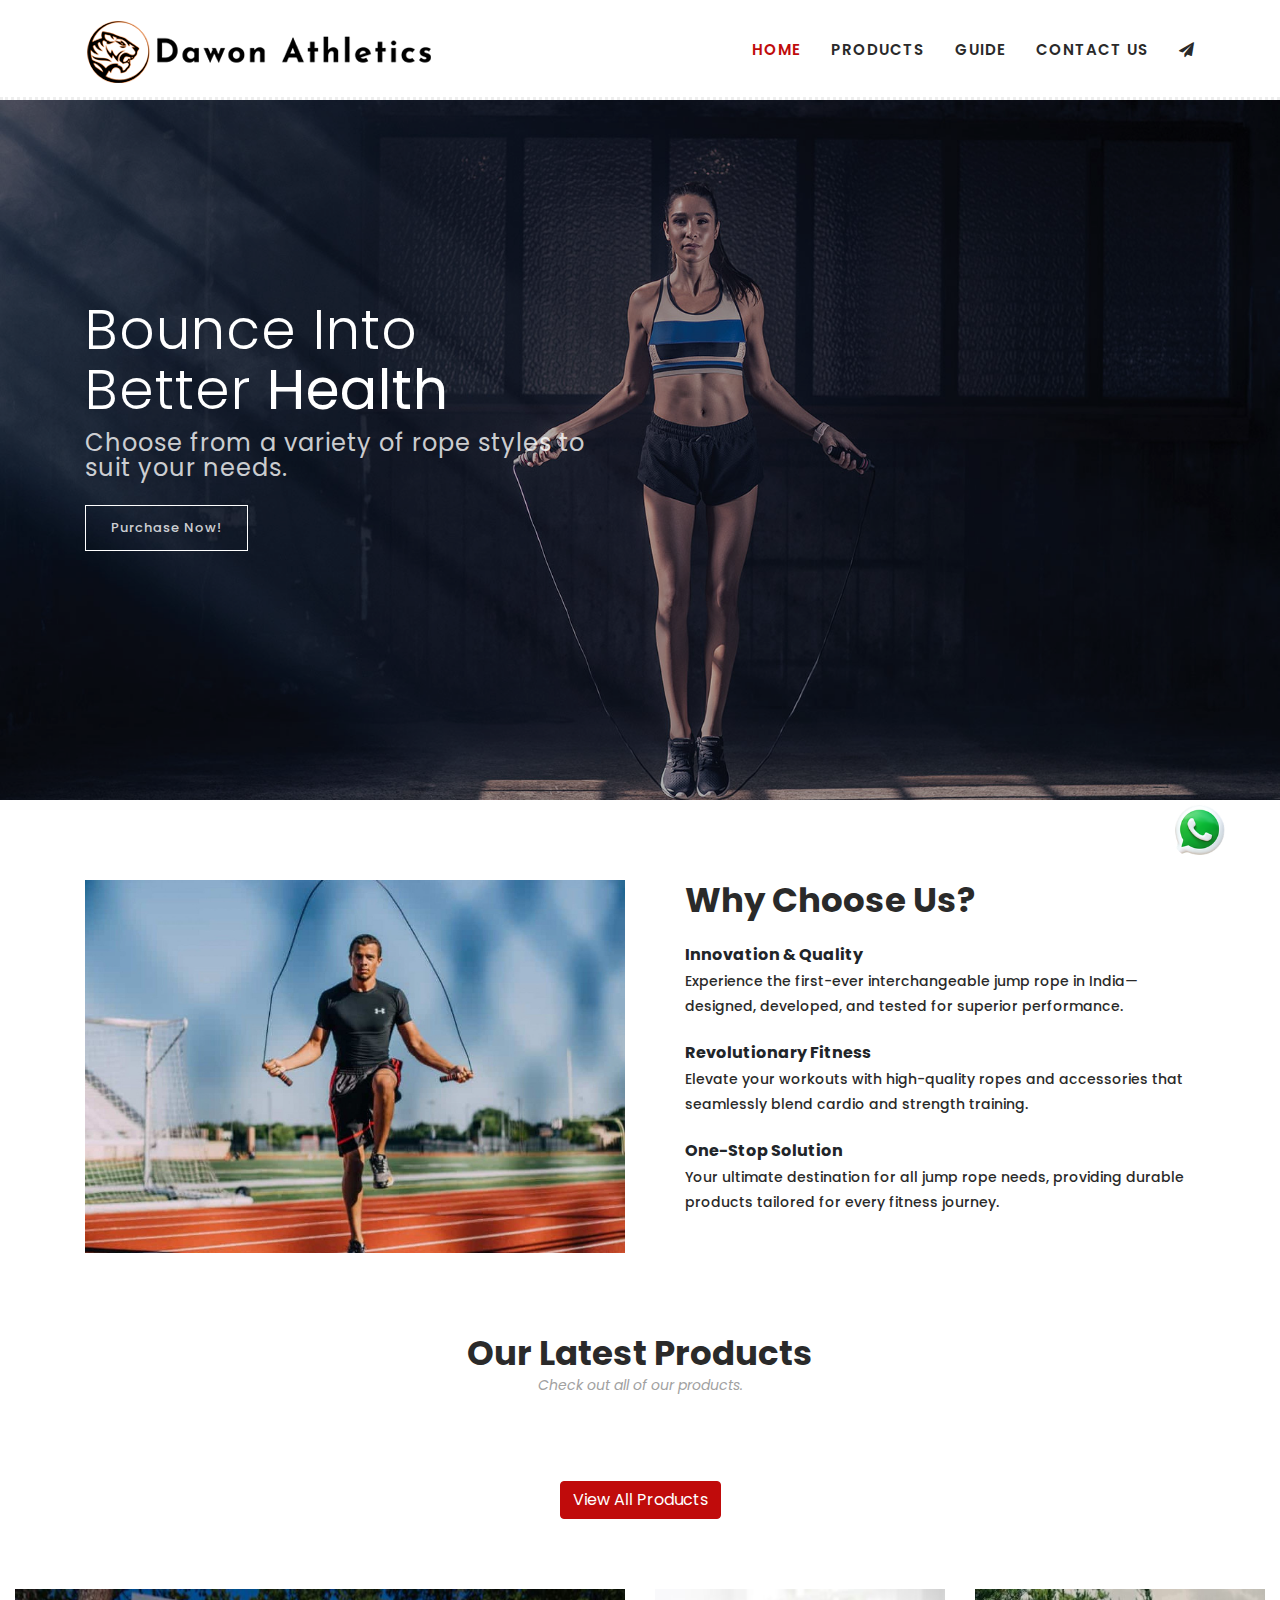
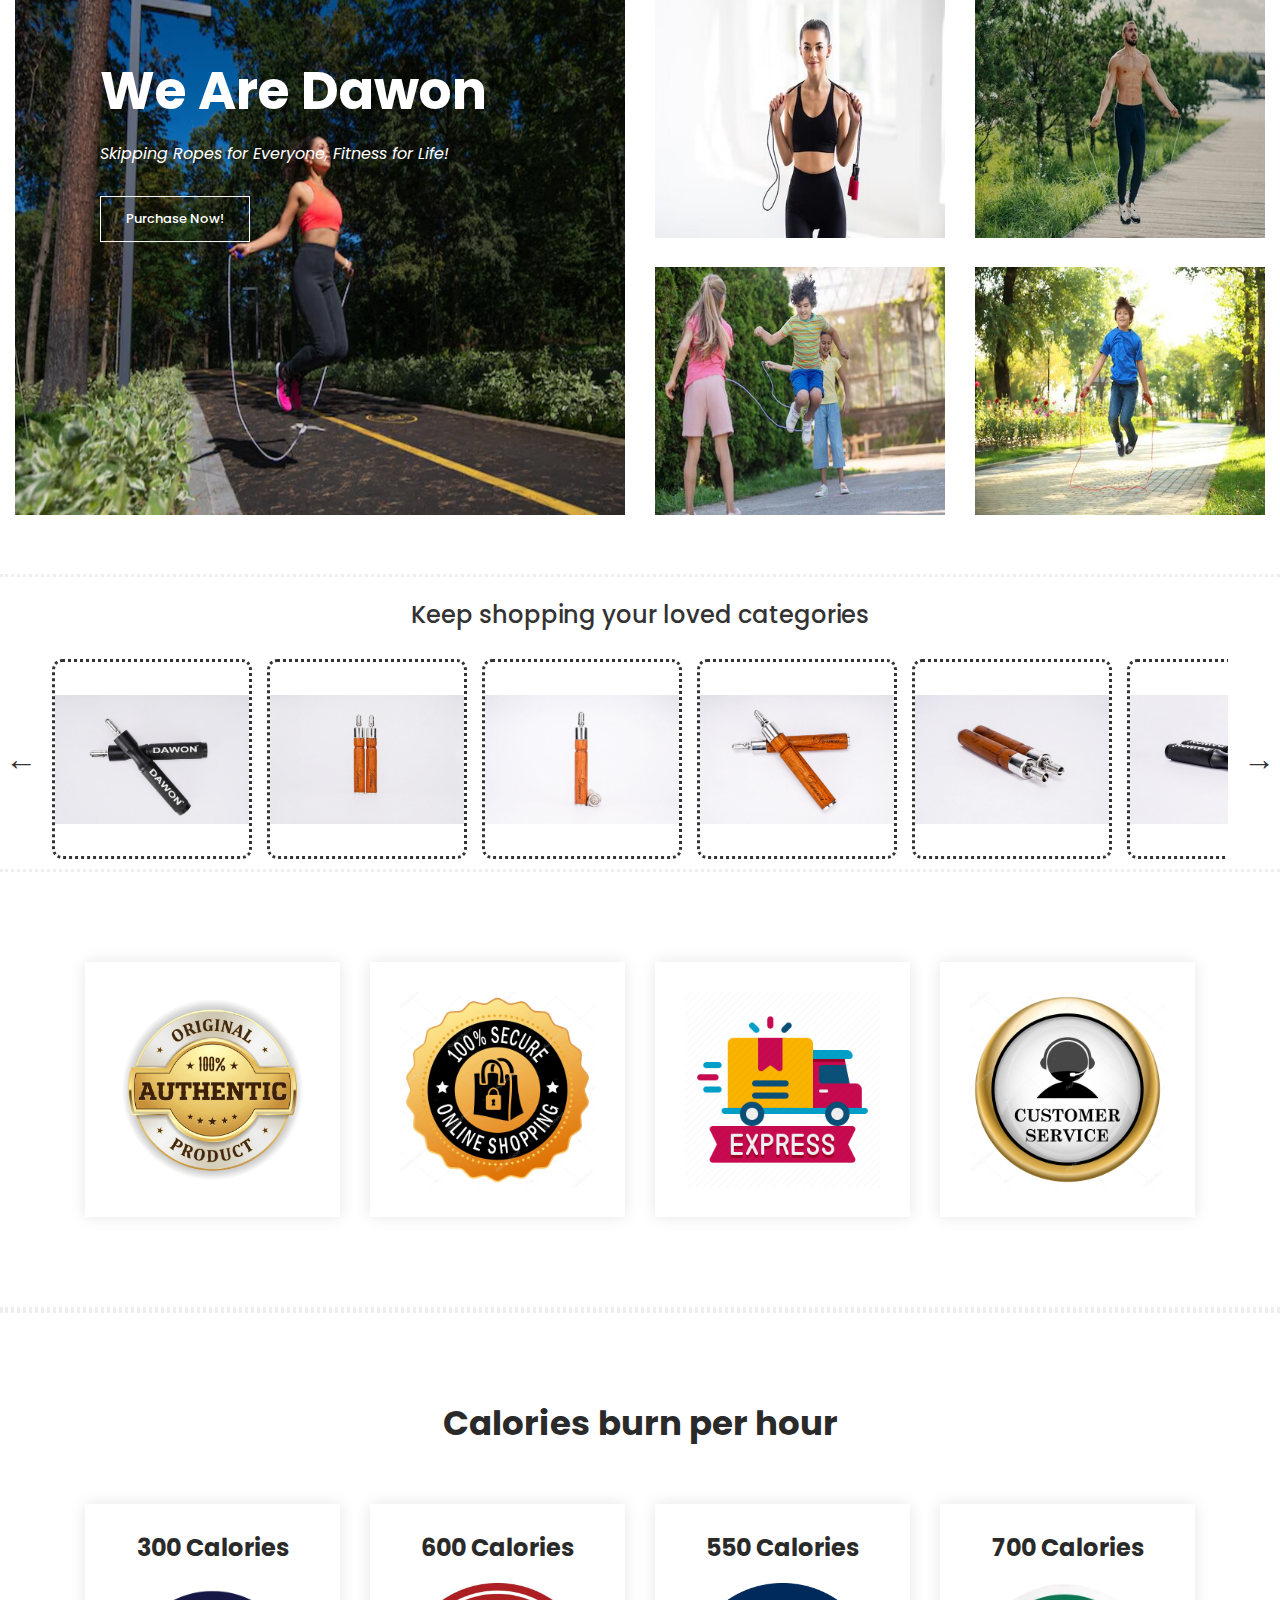
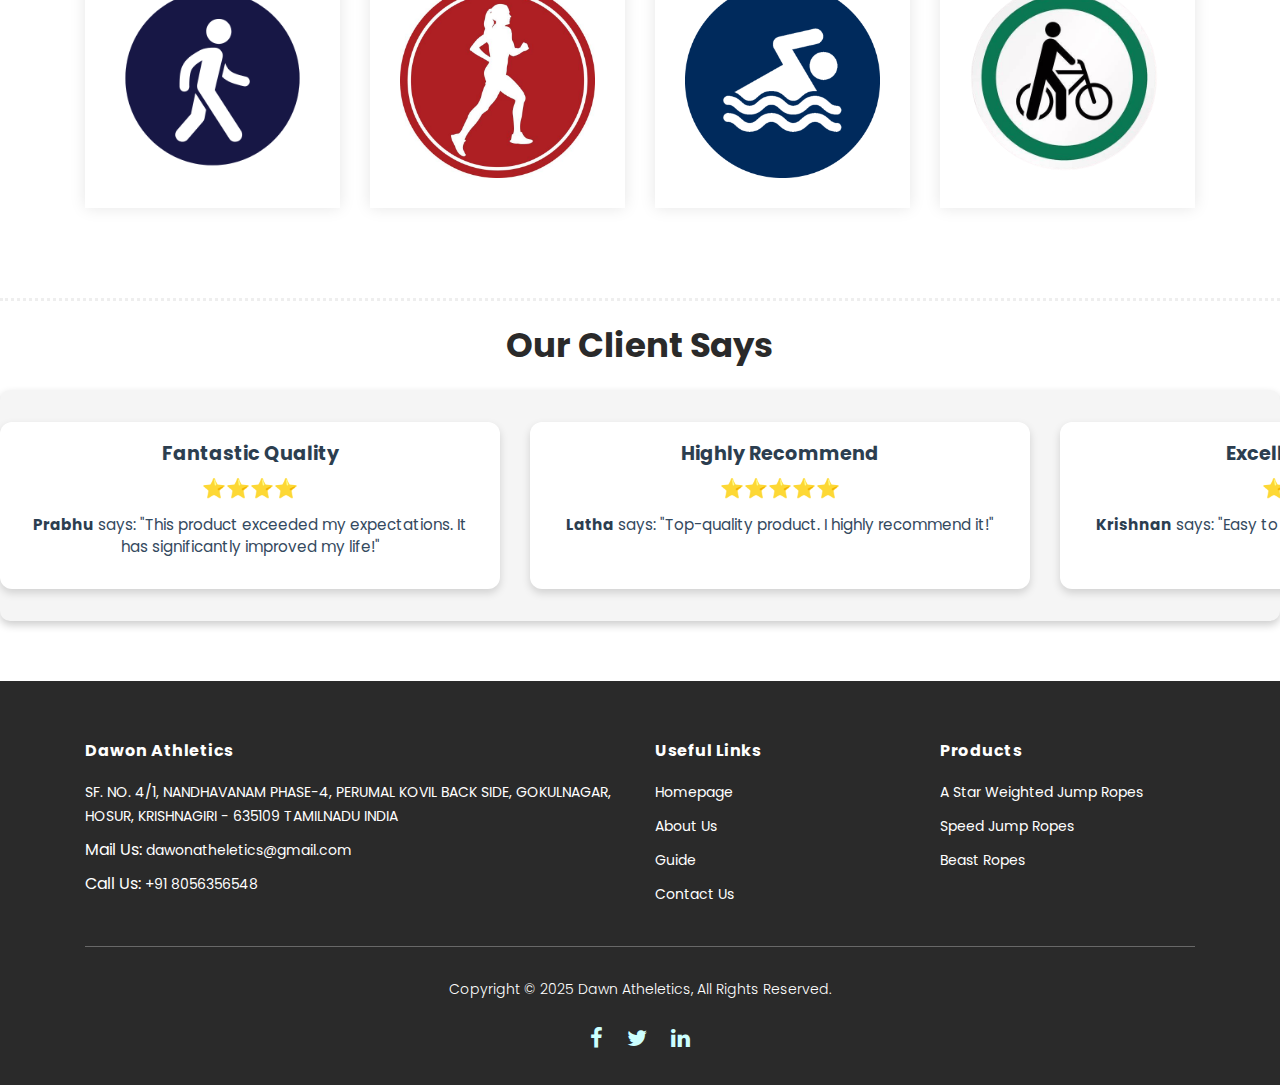
==== commit a7f9fd35: "first commit" ====
--- a/index.html
+++ b/index.html
@@ -447,7 +447,7 @@
                 <div class="container">
                     <div class="row">
                         <div class="col-md-7">
-                            <h2>Bounce &amp; Into <br>Better <b>Health</b></h2>
+                            <h2>Bounce Into <br>Better <b>Health</b></h2>
                             <p><span>Choose from a variety of rope styles to suit your needs.</span></p>
                             <div class="main-border-button" style="margin-top: 2%;">
                             <span><a href="products.html">Purchase Now!</a></span>
